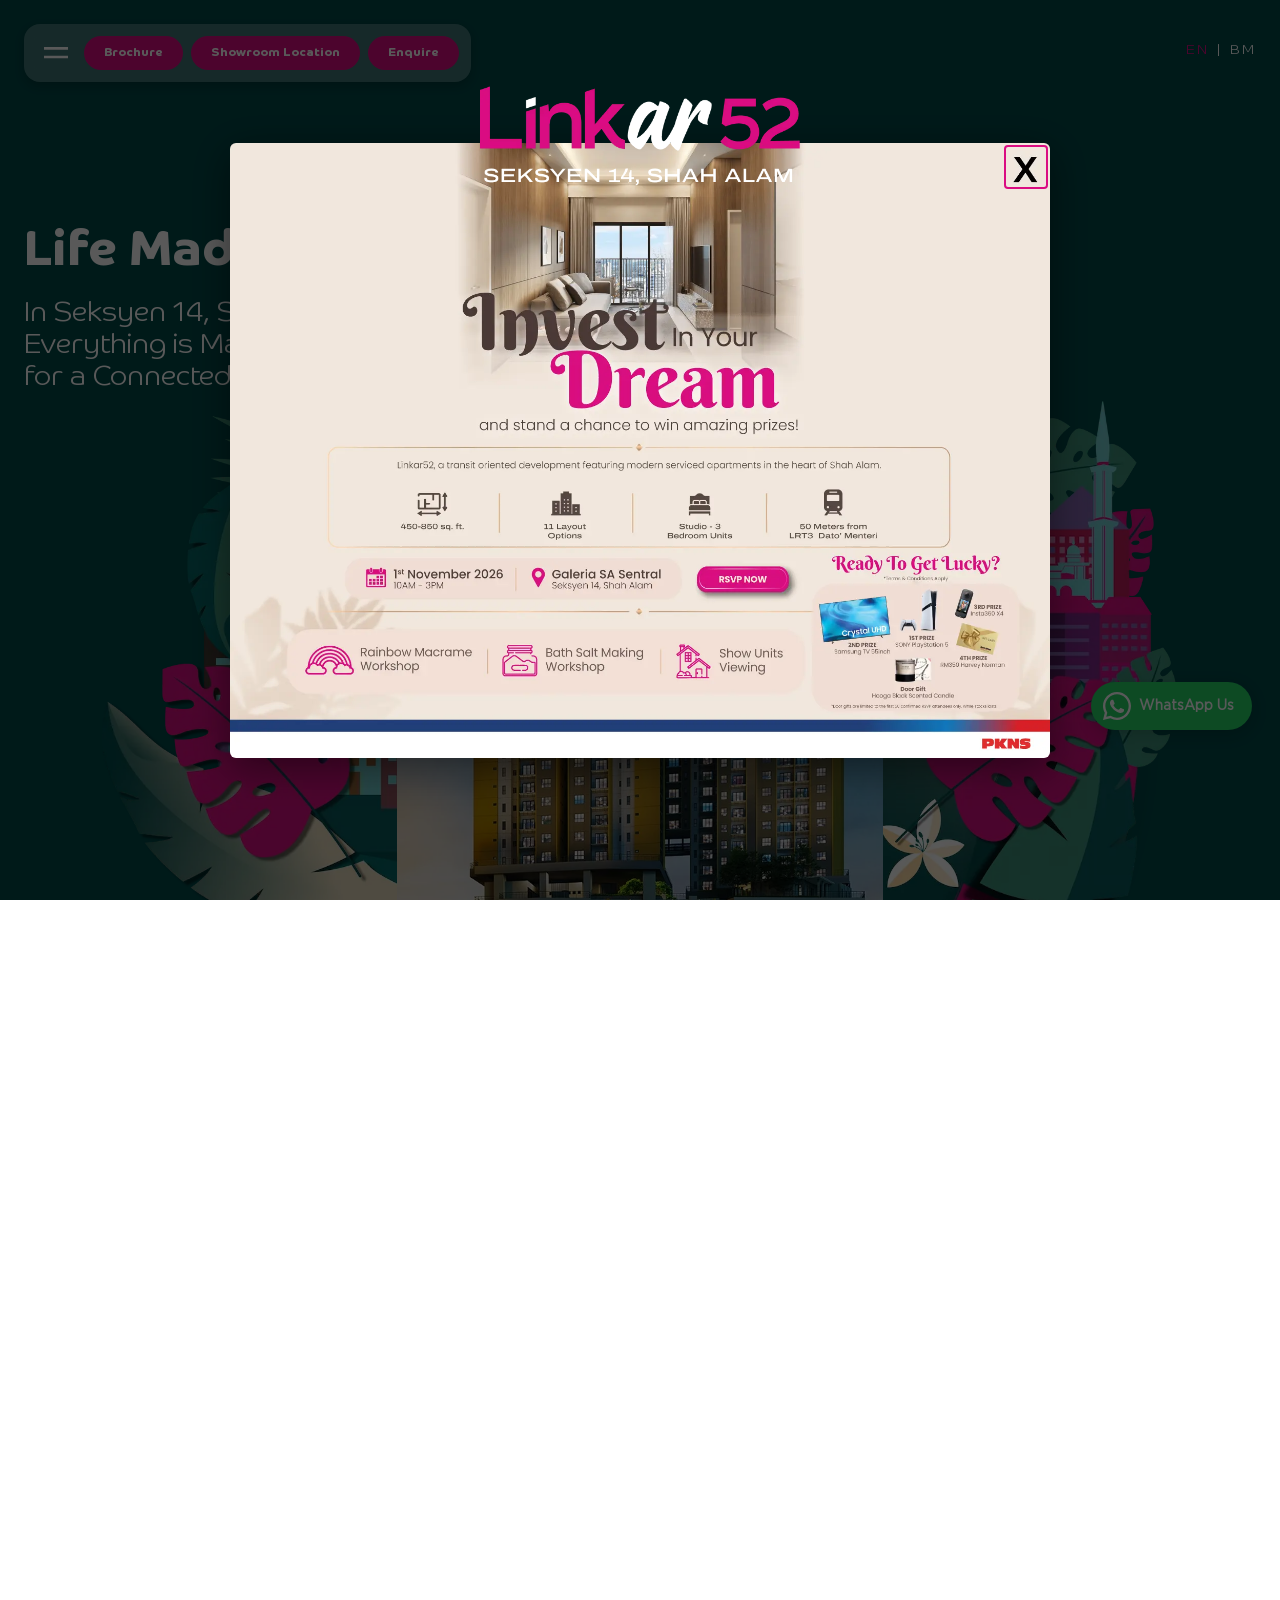
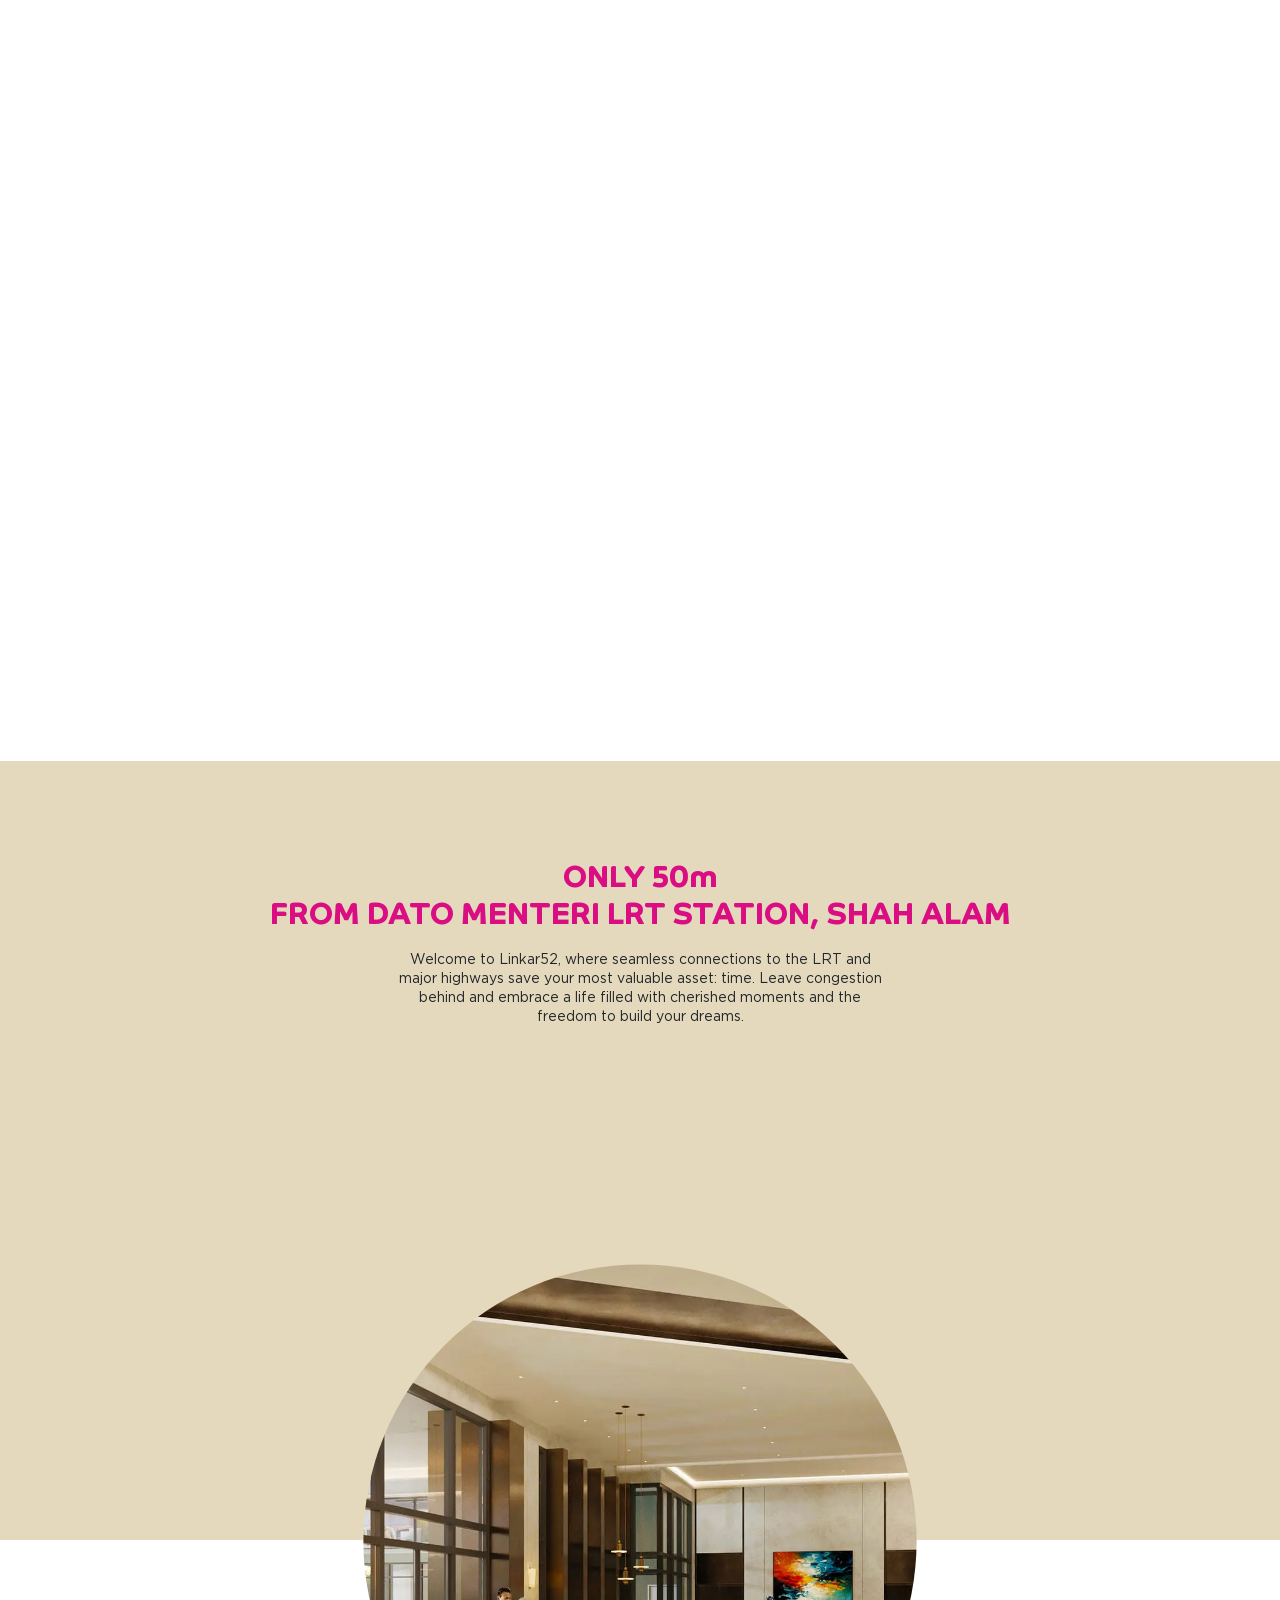
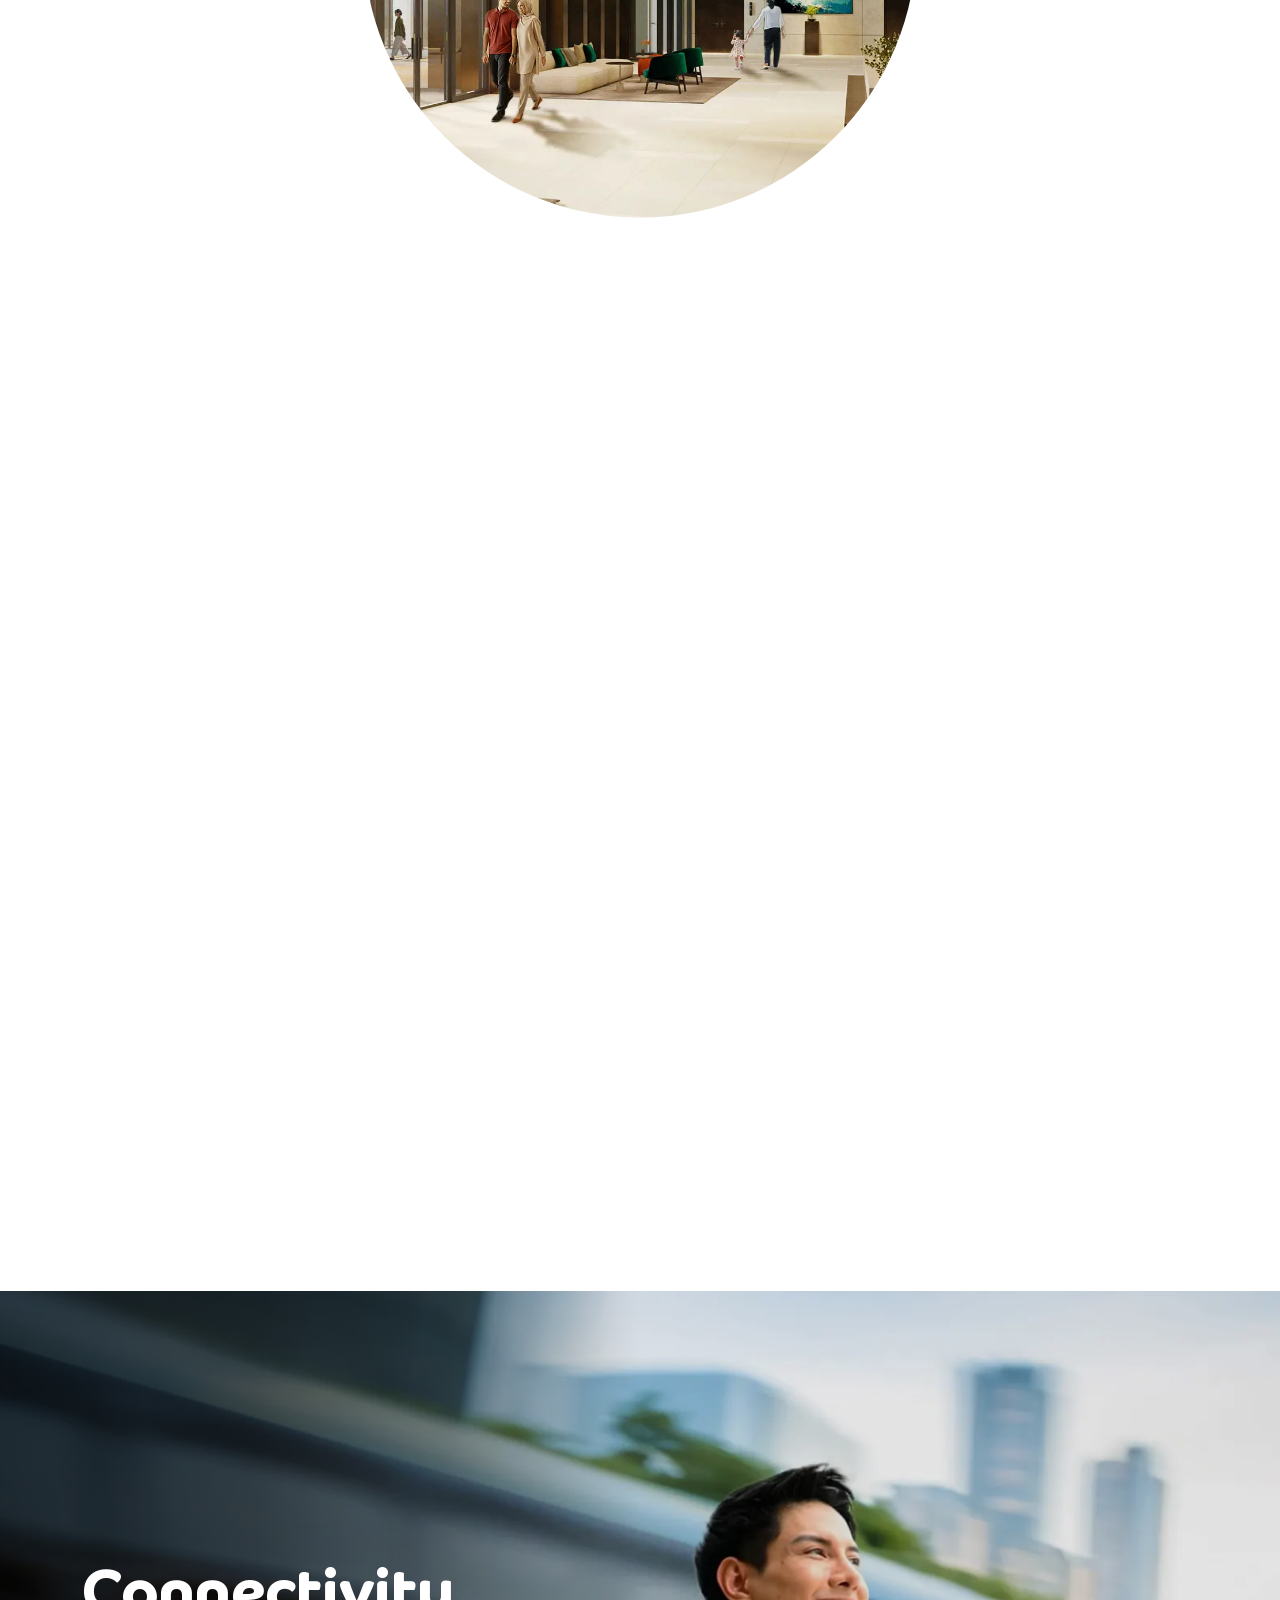
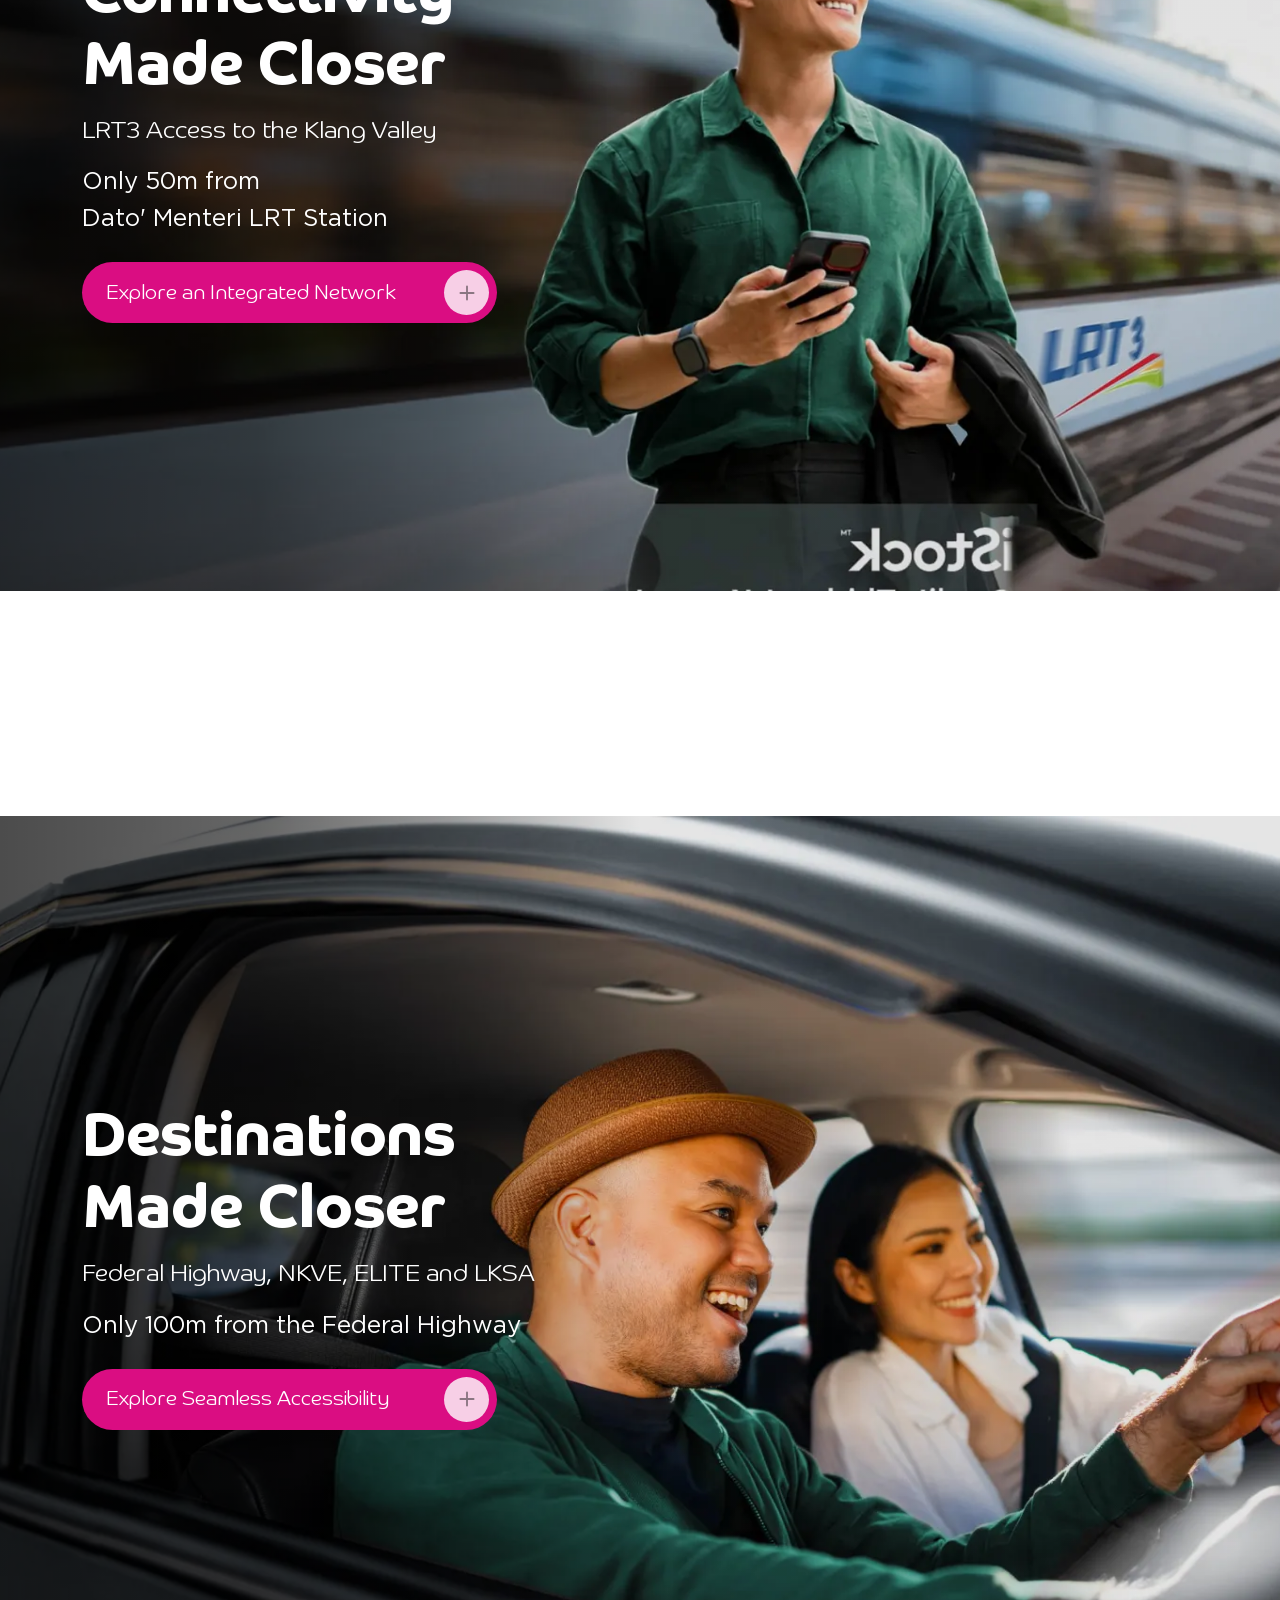
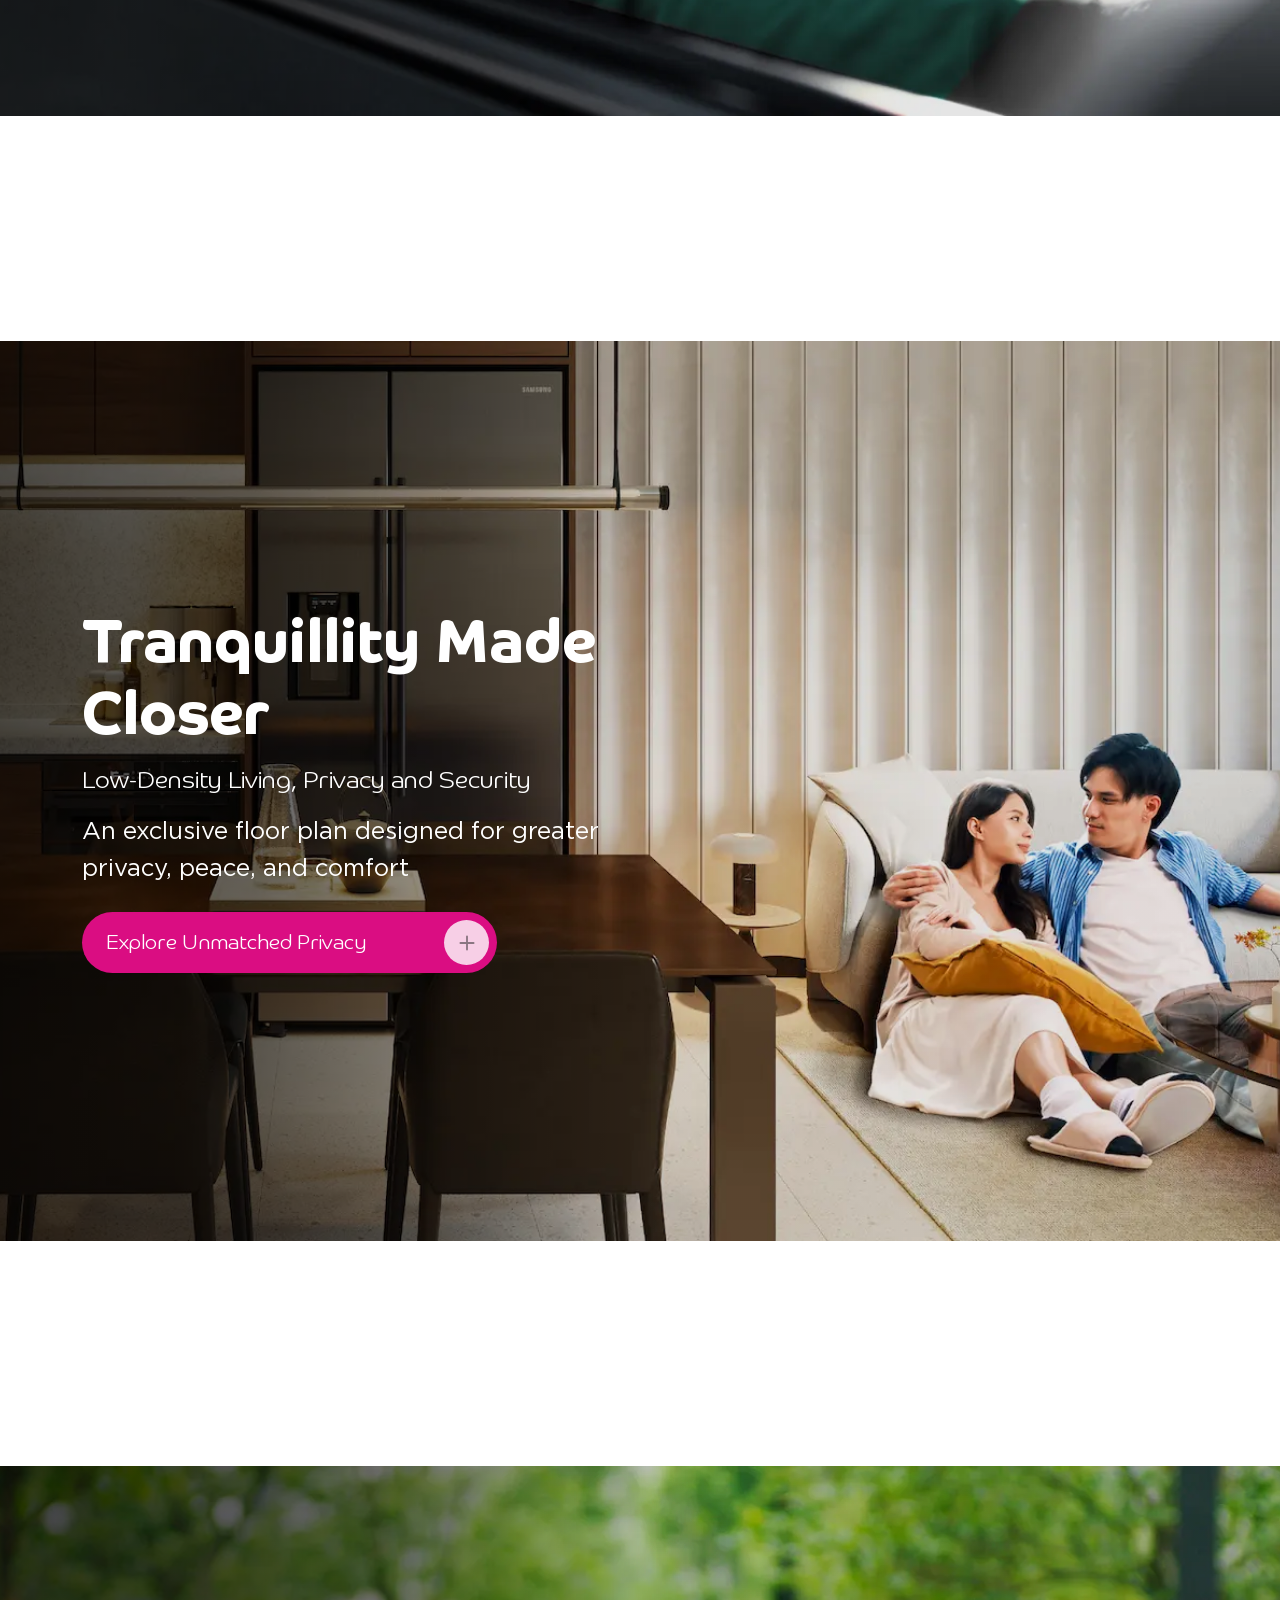
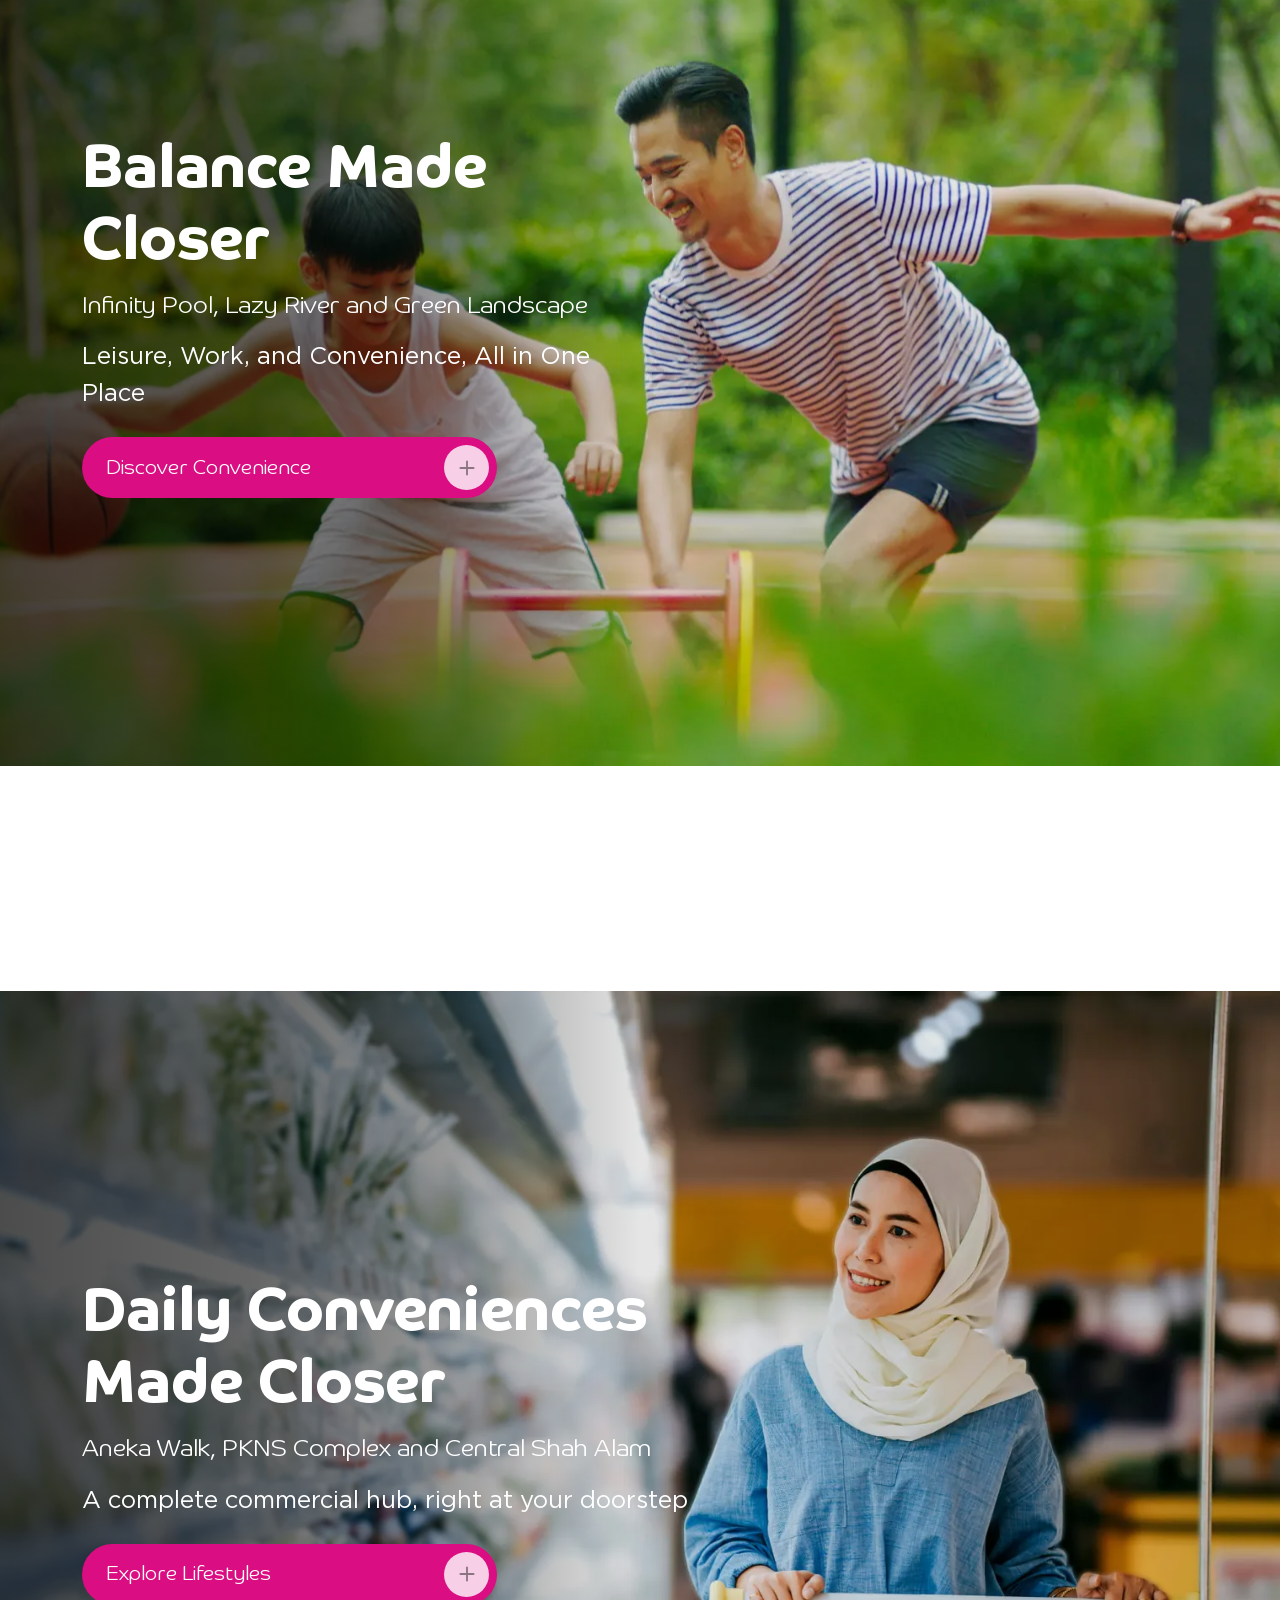
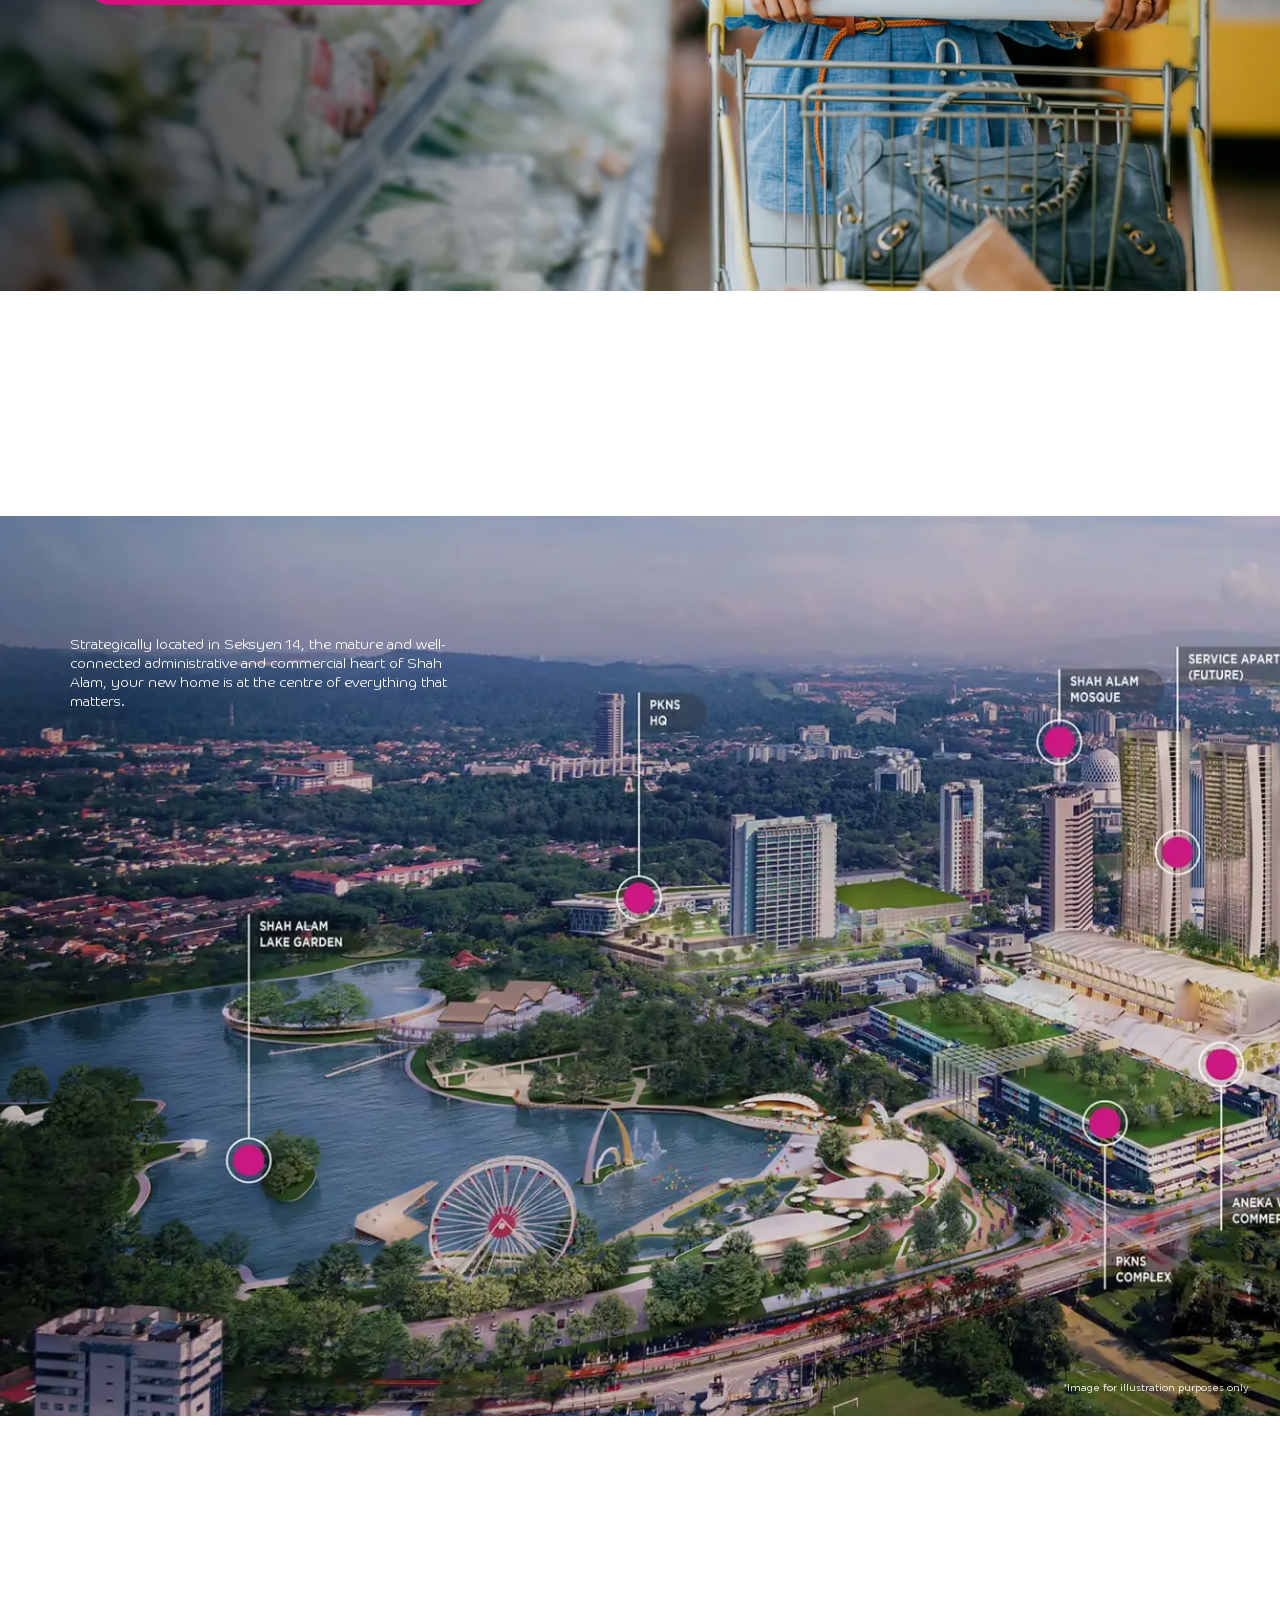
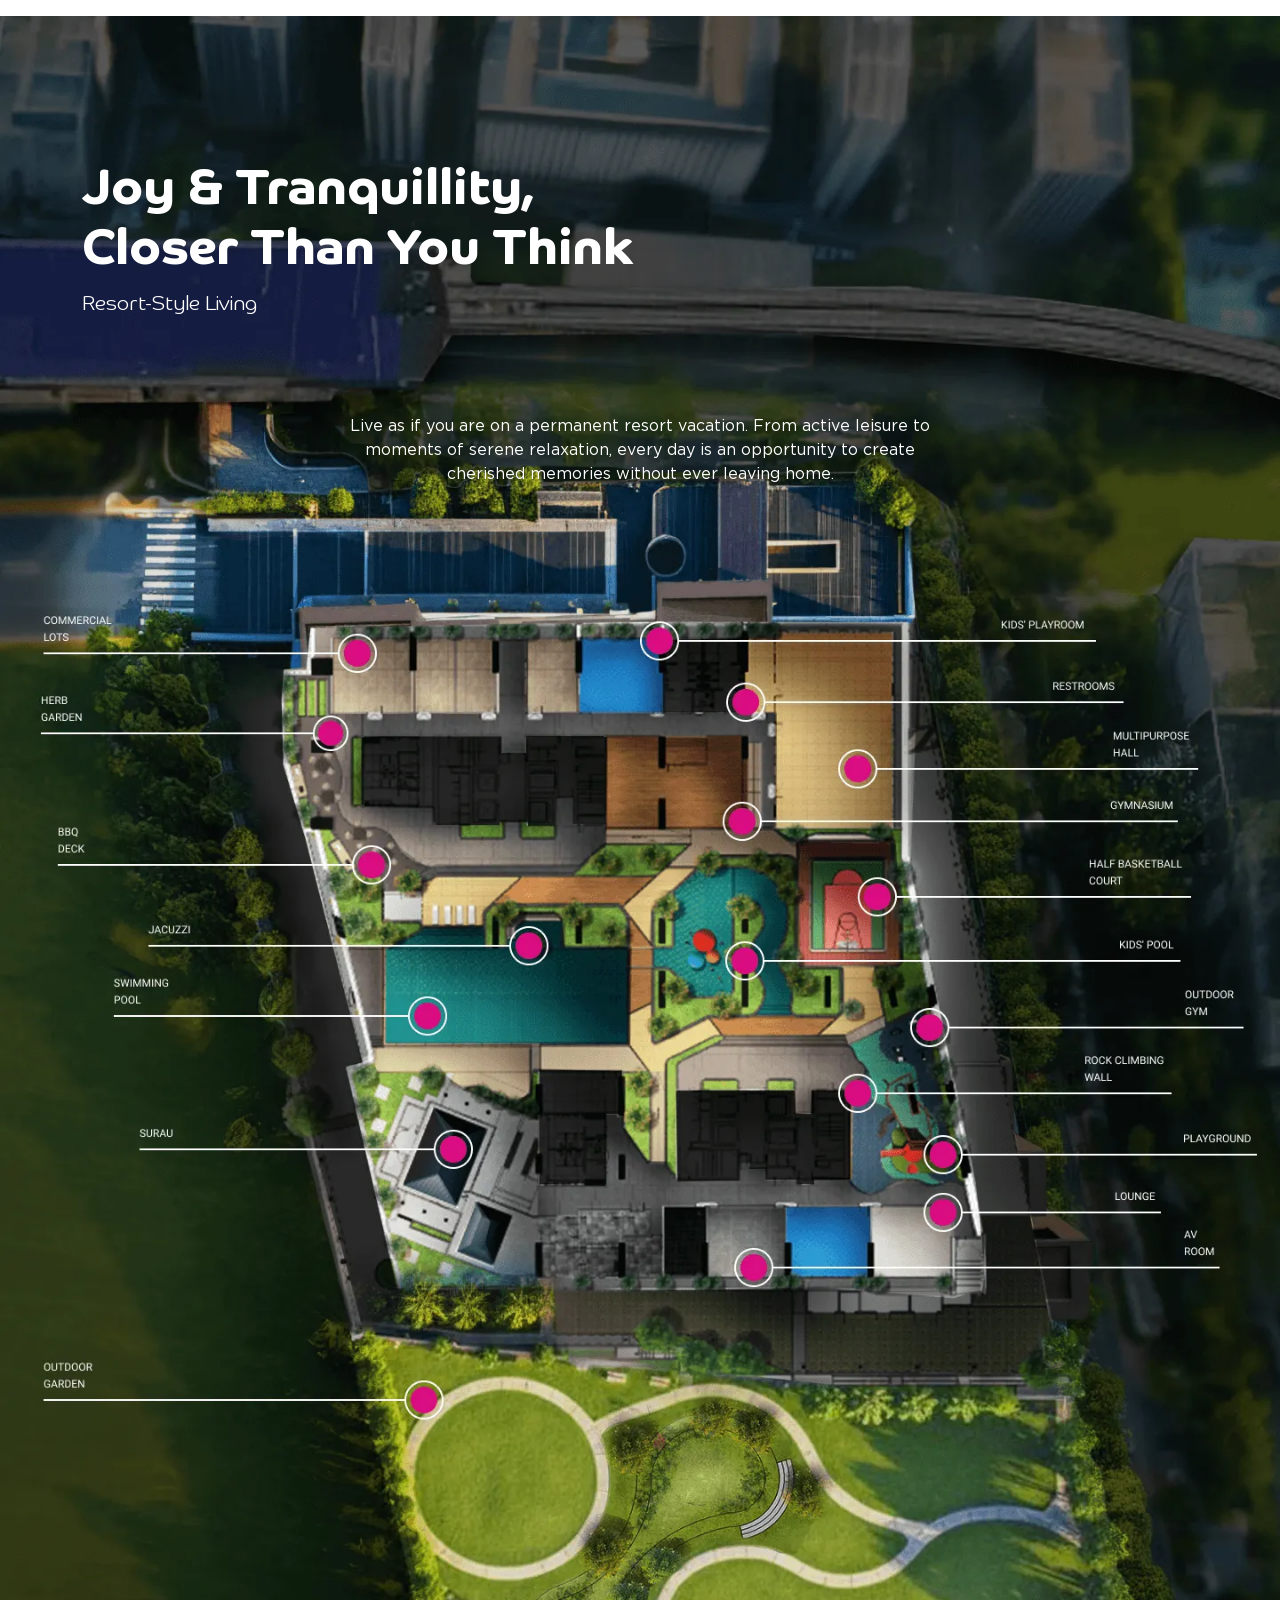
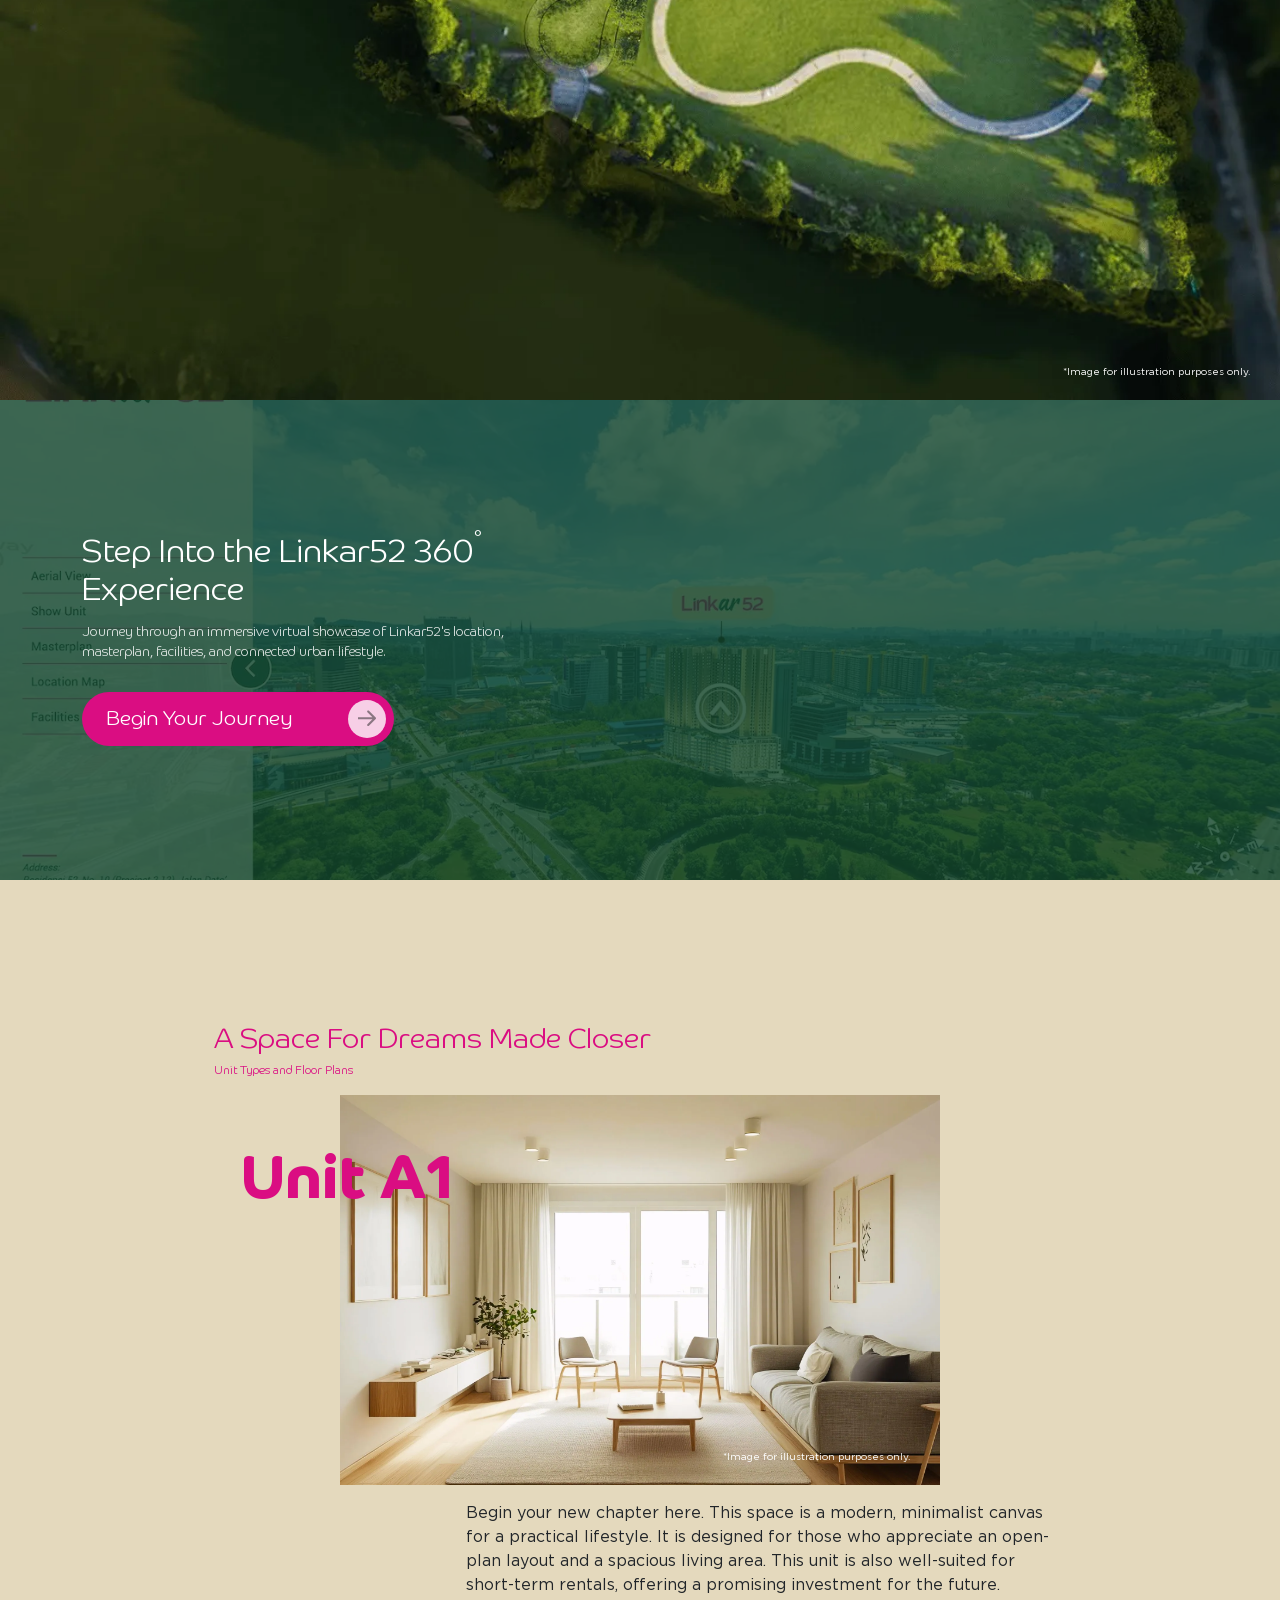
==== index-en.html @ 9bc50a0e "use compressed images, cache-bust updated assets" ====
<!DOCTYPE html>
<html lang="en">
  <head>
    <!-- Google Tag Manager -->
    <script>(function(w,d,s,l,i){w[l]=w[l]||[];w[l].push({'gtm.start':
    new Date().getTime(),event:'gtm.js'});var f=d.getElementsByTagName(s)[0],
    j=d.createElement(s),dl=l!='dataLayer'?'&l='+l:'';j.async=true;j.src=
    'https://www.googletagmanager.com/gtm.js?id='+i+dl;f.parentNode.insertBefore(j,f);
    })(window,document,'script','dataLayer','GTM-W4SFCKLC');</script>
    <!-- End Google Tag Manager -->
    <meta charset="UTF-8" />
    <meta name="viewport" content="width=device-width, initial-scale=1.0" />

    <!-- ===== SEO ===== -->
    <title>Linkar52 Shah Alam | Transit-Oriented Living in Seksyen 14 by PKNS</title>
    <meta name="description" content="Linkar52 — a transit-oriented development (TOD) in Seksyen 14, Shah Alam. Just 50m from Dato' Menteri LRT Station and 100m from Federal Highway. A PKNS project." />
    <link rel="canonical" href="https://pknslinkar52.com.my/en/" />

    <!-- Open Graph -->
    <meta property="og:type" content="website" />
    <meta property="og:locale" content="en_MY" />
    <meta property="og:site_name" content="Linkar52" />
    <meta property="og:title" content="Linkar52 Shah Alam | Transit-Oriented Living in Seksyen 14 by PKNS" />
    <meta property="og:description" content="A transit-oriented development in Seksyen 14, Shah Alam. 50m from Dato' Menteri LRT Station. A PKNS project." />
    <meta property="og:url" content="https://pknslinkar52.com.my/en/" />
    <meta property="og:image" content="https://pknslinkar52.com.my/assets/images/fb-share.jpg" />

    <!-- Twitter -->
    <meta name="twitter:card" content="summary_large_image" />
    <meta name="twitter:title" content="Linkar52 Shah Alam | Transit-Oriented Living in Seksyen 14 by PKNS" />
    <meta name="twitter:description" content="A transit-oriented development in Seksyen 14, Shah Alam. 50m from Dato' Menteri LRT Station." />
    <meta name="twitter:image" content="https://pknslinkar52.com.my/assets/images/fb-share.jpg" />


    <!-- Preload event popup image (shown immediately on load) -->
    <link rel="preload" as="image" href="/assets/m_images/l52-signing-mobile.webp?v=2"
          media="(max-width: 767px)" fetchpriority="high" />
    <link rel="preload" as="image" href="/assets/images/l52-signing-desktop.webp"
          media="(min-width: 768px)" fetchpriority="high" />
    <!-- Preload LCP images (desktop + mobile) -->
    <link rel="preload" as="image" href="/assets/images/linkar-graphic-2.webp"
          fetchpriority="high" />
    <link rel="preload" as="image" href="/assets/images/home-main-banner.webp"
          media="(min-width: 768px)" fetchpriority="high" />
    <link rel="preload" as="image" href="/assets/m_images/home.webp"
          media="(max-width: 767px)" fetchpriority="high" />
    <link rel="preload" as="image" href="/assets/images/homebanner.webp"
          media="(min-width: 768px)" fetchpriority="high" />
    <link rel="preload" as="image" href="/assets/m_images/home-en.webp"
          media="(max-width: 767px)" fetchpriority="high" />

    <!-- Preconnect: warm TCP/TLS to external origins before their requests fire -->
    <link rel="preconnect" href="https://www.googletagmanager.com" />
    <link rel="preconnect" href="https://www.google-analytics.com" />
    <link rel="dns-prefetch" href="https://www.clarity.ms" />

    <!-- Bootstrap (synchronous — hero depends on it) -->
    <link rel="stylesheet" href="/assets/vendor/css/bootstrap.min.css" />
    <!-- Bootstrap JS moved to bottom -->

    <!-- Vendor CSS — synchronous (async loading confirmed to regress LCP to 36s+, do not change) -->
    <link rel="stylesheet" href="/assets/vendor/css/splide.min.css" />
    <link rel="stylesheet" href="/assets/vendor/css/sweetalert2.min.css" media="print" onload="this.media='all'" />
    <noscript><link rel="stylesheet" href="/assets/vendor/css/sweetalert2.min.css" /></noscript>
    <link rel="stylesheet" href="/assets/vendor/css/aos.css" />

    <!-- Fonts loaded directly to avoid @import chain delay -->
    <link rel="stylesheet" href="/assets/css/fonts/fonts.css" />
    <link rel="stylesheet" href="/assets/css/style.css?v=20261103" />

    <!-- Glide CSS synchronous (hero-area, keep blocking to protect LCP); JS sync in head -->
    <link rel="stylesheet" href="/assets/vendor/css/glide.core.min.css" />

    <link rel="icon" type="image/png" href="/favicon.png">
	<link rel="shortcut icon" type="image/png" href="/favicon.png">
	<link rel="alternate" hreflang="en" href="https://pknslinkar52.com.my/en/" />
<link rel="alternate" hreflang="ms" href="https://pknslinkar52.com.my/" />
<link rel="alternate" hreflang="x-default" href="https://pknslinkar52.com.my/" />
<meta name="google-site-verification" content="wj51C8PT_vB-ejEHZEZBhdDggWN7fkWRL5IF9rrNE"/>


    <style>
      .spinner {
        height: 30px;
        width: 30px;
        border: 4px solid #fff;
        border-top: 4px solid transparent;
        border-radius: 50%;
        display: inline-block;
        animation: spin 0.8s linear infinite;
      }

      @keyframes spin {
        to { transform: rotate(360deg); }
      }

      #submitBtn:hover .spinner {
        border: 4px solid black;
        border-top: 4px solid transparent;
      }

      #submitBtn:disabled {
        opacity: 0.7;
        cursor: not-allowed;
      }

      /* ── + icon spin on hover ── */
      .terokai-link-icon .bi-plus {
        transition: transform 0.35s ease;
        display: block;
      }
      a:hover .terokai-link-icon .bi-plus,
      button:hover .terokai-link-icon .bi-plus {
        transform: rotate(90deg);
      }

      /* ── Virtual Tour button ── */
      .Virtual_Tour_Link {
        background-color: #DA0D82 !important;
        color: #FFFFFF !important;
        border-radius: 32px !important;
        width: auto;
        min-width: 280px;
        max-width: 360px;
        font-weight: 300;
        font-size: 20px;
        text-decoration: none;
        display: inline-flex !important;
        justify-content: space-between !important;
        align-items: center;
        height: unset;
        transition-duration: 400ms;
      }
      .Virtual_Tour_Link:hover {
        background-color: #FFFFFF !important;
        color: #1E1E1E !important;
      }
      .Virtual_Tour_Link .terokai-link-icon {
        height: 38px;
        width: 38px;
        padding: 10px;
      }
      .Virtual_Tour_Link:hover .terokai-link-icon {
        background-color: #DA0D82;
        color: #FFFFFF;
      }
      /* ── Submit button swipe shimmer ── */
      #submitBtn {
        position: relative;
        overflow: hidden;
      }
      #submitBtn::after {
        content: '';
        position: absolute;
        top: 0;
        left: -100%;
        width: 60%;
        height: 100%;
        background: linear-gradient(
          120deg,
          transparent 0%,
          rgba(255,255,255,0.25) 50%,
          transparent 100%
        );
        transition: left 0.5s ease;
        pointer-events: none;
      }
      #submitBtn:hover::after {
        left: 150%;
      }
    </style>

    <!-- ===== Structured data (JSON-LD) ===== -->
    <script type="application/ld+json">
    {
      "@context": "https://schema.org",
      "@type": "ApartmentComplex",
      "name": "Linkar52",
      "alternateName": "Linkar52 Shah Alam",
      "description": "A transit-oriented development (TOD) in Seksyen 14, Shah Alam, just 50m from Dato' Menteri LRT Station and 100m from the Federal Highway. A PKNS project.",
      "url": "https://pknslinkar52.com.my/en/",
      "image": "https://pknslinkar52.com.my/assets/images/homebanner.webp",
      "numberOfAccommodationUnits": 615,
      "telephone": "+60109280187",
      "address": {
        "@type": "PostalAddress",
        "streetAddress": "Galeria SA Sentral, No. 1, Jalan Persidangan 14/2, Seksyen 14",
        "addressLocality": "Shah Alam",
        "addressRegion": "Selangor",
        "postalCode": "40000",
        "addressCountry": "MY"
      },
      "geo": {
        "@type": "GeoCoordinates",
        "latitude": 3.0736,
        "longitude": 101.5183
      },
      "additionalProperty": {
        "@type": "PropertyValue",
        "name": "Developer",
        "value": "Perbadanan Kemajuan Negeri Selangor (PKNS)"
      },
      "award": "Best Transit-Oriented Development (TOD), PropertyGuru Asia Awards Malaysia 2025",
      "amenityFeature": [
        { "@type": "LocationFeatureSpecification", "name": "LRT Station", "value": "50m to Dato' Menteri LRT Station" },
        { "@type": "LocationFeatureSpecification", "name": "Highway Access", "value": "100m to Federal Highway" },
        { "@type": "LocationFeatureSpecification", "name": "Swimming Pool", "value": true },
        { "@type": "LocationFeatureSpecification", "name": "Gymnasium", "value": true },
        { "@type": "LocationFeatureSpecification", "name": "Retail Shops", "value": true },
        { "@type": "LocationFeatureSpecification", "name": "Multipurpose Hall", "value": true }
      ],
      "containsPlace": {
        "@type": "Place",
        "name": "Galeria SA Sentral",
        "address": {
          "@type": "PostalAddress",
          "streetAddress": "No. 1, Jalan Persidangan 14/2, Seksyen 14",
          "addressLocality": "Shah Alam",
          "addressRegion": "Selangor",
          "postalCode": "40000",
          "addressCountry": "MY"
        }
      },
      "sameAs": [
        "https://www.facebook.com/sasentral.bypkns/",
        "https://www.instagram.com/sa.sentral/",
        "https://www.tiktok.com/@sa.sentral"
      ]
    }
    </script>

    <!-- WebSite + WebPage schema for sitelinks and section anchors -->
    <script type="application/ld+json">
    [
      {
        "@context": "https://schema.org",
        "@type": "WebSite",
        "name": "Linkar52",
        "url": "https://pknslinkar52.com.my/",
        "inLanguage": "en-MY",
        "publisher": {
          "@type": "Organization",
          "name": "Perbadanan Kemajuan Negeri Selangor (PKNS)",
          "url": "https://www.pkns.gov.my/"
        }
      },
      {
        "@context": "https://schema.org",
        "@type": "WebPage",
        "name": "Linkar52 Shah Alam | Transit-Oriented Living in Seksyen 14 by PKNS",
        "url": "https://pknslinkar52.com.my/en/",
        "description": "A transit-oriented development (TOD) in Seksyen 14, Shah Alam. Just 50m from Dato' Menteri LRT Station and 100m from Federal Highway.",
        "inLanguage": "en-MY",
        "hasPart": [
          {
            "@type": "WebPageElement",
            "name": "Location",
            "url": "https://pknslinkar52.com.my/en/#Lokasi"
          },
          {
            "@type": "WebPageElement",
            "name": "Masterplan",
            "url": "https://pknslinkar52.com.my/en/#pelan-induk"
          },
          {
            "@type": "WebPageElement",
            "name": "Unit Types",
            "url": "https://pknslinkar52.com.my/en/#jenis-unit"
          },
          {
            "@type": "WebPageElement",
            "name": "360° Virtual Tour",
            "url": "https://pknslinkar52.com.my/en/#lawatan-maya"
          },
          {
            "@type": "WebPageElement",
            "name": "Register Interest",
            "url": "https://pknslinkar52.com.my/en/#daftar-form"
          }
        ]
      }
    ]
    </script>

    
    <!-- FAQ Schema — appears as expandable Q&A in Google search results -->

    <!-- BreadcrumbList Schema -->
    <script type="application/ld+json">
    {
      "@context": "https://schema.org",
      "@type": "BreadcrumbList",
      "itemListElement": [
        {
          "@type": "ListItem",
          "position": 1,
          "name": "PKNS",
          "item": "https://www.pkns.gov.my/"
        },
        {
          "@type": "ListItem",
          "position": 2,
          "name": "Linkar52 Shah Alam",
          "item": "https://pknslinkar52.com.my/en/"
        }
      ]
    }
    </script>

    <!-- Microsoft Clarity -->
    <script type="text/javascript">
    (function(c,l,a,r,i,t,y){
        c[a]=c[a]||function(){(c[a].q=c[a].q||[]).push(arguments)};
        t=l.createElement(r);t.async=1;t.src="https://www.clarity.ms/tag/"+i;
        y=l.getElementsByTagName(r)[0];y.parentNode.insertBefore(t,y);
    })(window, document, "clarity", "script", "wth2kq3z69");
    </script>
    <!-- End Microsoft Clarity -->
  </head>
  <body>
    <!-- Google Tag Manager (noscript) -->
    <noscript><iframe src="https://www.googletagmanager.com/ns.html?id=GTM-W4SFCKLC"
    height="0" width="0" style="display:none;visibility:hidden"></iframe></noscript>
    <!-- End Google Tag Manager (noscript) -->
    <!-- 1. FULL-SCREEN BLACK SPLASH OVERLAY -->
    <!-- splash-overlay removed: blocks LCP (20-29s penalty) -->



    <!-- 2. LOGO -->
    <div id="logo-animate" class="logo-container mt-3">
      <img width="560" height="173" src="/assets/images/logo.webp?v=2" alt="Linkar52" />
    </div>

    <!-- Header Start -->
    <header class="Header">
      <div class="Header_Wraper">
        <div class="Header_Left slide-down">
          <div class="d-flex align-items-center gap-md-2 gap-1">
            <button style="all: unset; cursor: pointer" id="Menu_Button" aria-label="Open Menu">
              <i class="icon mx-md-2 mx-1" data-name="menu"></i>
            </button>
            <a
              href="/assets/brochure/booklet.pdf"
              target="_blank"
              class="Btn Primary_Btn Close_Modal noshowmobile"
              ><span style="height: unset; display: flex; align-items: center"
                >Brochure</span
              ></a
            >
            <a
              href="#showroom-location"
              class="Btn Primary_Btn Close_Modal noshowmobile"
              style="height: unset"
              onclick="dataLayer.push({event: 'showroom_nav_click', nav_source: 'header_button'});"
              ><span style="height: unset; display: flex; align-items: center"
                >Showroom Location</span
              ></a
            >
            <a
              href="#daftar-form"
              class="Btn Primary_Btn Close_Modal noshowmobile"
              style="height: unset"
              ><span style="height: unset; display: flex; align-items: center"
                >Enquire</span
              ></a
            >
          </div>
          <div
            class="header-menu-container flex-column Primary_Font px-2 d-flex"
          >
            <a
              href="/assets/brochure/booklet.pdf"
              target="_blank"
              class="Btn Primary_Btn Close_Modal noshowdesktop mb-3"
              ><span style="height: unset; display: flex; align-items: center"
                >Brochure</span
              ></a
            >
            <a
              href="#daftar-form"
              class="Btn Primary_Btn Close_Modal noshowdesktop mb-3"
              style="height: unset"
              ><span style="height: unset; display: flex; align-items: center"
                >Enquire</span
              ></a
            >

            <a class="header-menu Close_Modal pt-2" href="#Lokasi">Features</a>
            <a class="header-menu Close_Modal" href="#Bandar">SA Sentral Township</a>
            <a class="header-menu Close_Modal" href="#Kemudahan">Facilities</a>
            <a class="header-menu Close_Modal" href="#Pelan_Lantai"
              >Floor Plan</a
            >
            <a class="header-menu Close_Modal" href="#Galeri">Gallery</a>
            <a
              class="header-menu Close_Modal"
              href="https://ehartanah.lphs.gov.my/projects/A3l3wxlM"
              target="_blank"
              >RSKU</a
            >
          </div>
        </div>
        <div class="Header_Right Primary_Font position-relative slide-down">
          <div
            class="d-flex justify-content-center align-items-center gap-1 gap-md-2"
          >
            <span><a style="color: #da0d82; text-decoration: none">EN</a></span>
            <span>|</span>
            <span
              ><a href="/" style="color: #fff; text-decoration: none"
                >BM</a
              ></span
            >
          </div>
          <button
            class="Btn Primary_Btn position-absolute Close_Btn fade-in"
            style="top: 50px; right: -5px; display: none"
          >
            Close &times;
          </button>
        </div>
      </div>
    </header>
    <!-- Header End -->

    <div class="d-block d-md-none" id="mbuttonregister">
      <div
        style="
          position: fixed;
          top: 50%;
          right: 0;
          display: flex;
          flex-direction: column;
          gap: 14px;
          z-index: 99999;
          transform: translateY(-50%);
          height: 294px;
          width: 40px;
        "
      >
        <a href="#daftar-form" class="stickybuttonregister" style="flex: 1;">Enquire</a>
        <a
          href="#showroom-location"
          class="stickybuttonregister"
          style="flex: 1;"
          onclick="dataLayer.push({event: 'showroom_nav_click', nav_source: 'fixed_tab'});"
          >Showroom</a
        >
      </div>
    </div>

    <!-- Main Section Start-->
    <!-- Section One Start -->
    <section class="Home_Section_One">
      <div class="initial_section">
        <div class="position-relative h-100 w-100">
          <img width="1800" height="1506"
            id="Linkar_Graphic_2"
            class="h-100 object-fit-contain w-100 start-0"
            src="/assets/images/linkar-graphic-2.webp"
            alt="Linkar52 city graphic illustration Shah Alam"
            style="animation-delay: unset"
            fetchpriority="high"
            loading="eager"
            decoding="sync"
          />
          </div>
      </div>
      <div class="content">
        <div class="content-wrapper slide-up">
          <h1>Linkar52 by PKNS — Transit-Oriented Development in Seksyen 14, Shah Alam</h1>
          <p>In Seksyen 14, Shah Alam, Everything Connected for a Modern Lifestyle</p>
        </div>
      </div>
      <div class="expand-section">
        <div class="main_image">
          <img width="1440" height="1137"
            src="/assets/images/home-main-banner.webp"
            alt="Linkar52 — transit-oriented development in Seksyen 14, Shah Alam"
            class="d_img h-100 object-fit-cover d-none d-md-block" loading="lazy" decoding="sync" />
          <img width="1080" height="2270"
            src="/assets/m_images/home.webp"
            alt="Linkar52 — transit-oriented development in Seksyen 14, Shah Alam (mobile)"
            class="m_img h-100 object-fit-cover d-block d-md-none"
            style="will-change: transform, top;" loading="eager" fetchpriority="high" decoding="sync" />
        </div>
        <div class="home-overlay-image">
          <img width="1440" height="1137"
            src="/assets/images/homebanner.webp"
            alt="Linkar52 Shah Alam — Transit-Oriented Living"
            class="w-100 d-none d-md-block" loading="lazy" decoding="sync" />
          <img width="1080" height="2270"
            src="/assets/m_images/home-en.webp"
            alt="Linkar52 Shah Alam — Transit-Oriented Living (mobile)"
            class="w-100 d-block d-md-none" loading="eager" fetchpriority="high" decoding="sync" />
        </div>
      </div>
    </section>
    <div class="imgremark white" id="Home_Img_Desc" style="height: fit-content">
      *Image for illustration purposes only.
    </div>

    <div class="w-100 Section_One_Extra_Scroll" style="height: 250vh"></div>
    <!-- Section One End -->

    <!-- Section Two Start -->
    <div class="Home_Section_Two content" id="Lokasi">
      <h2>ONLY 50m<br />FROM DATO MENTERI LRT STATION, SHAH ALAM</h2>
      <p>
        Welcome to Linkar52, where seamless connections to the LRT and major
        highways save your most valuable asset: time. Leave congestion behind
        and embrace a life filled with cherished moments and the freedom to
        build your dreams.
      </p>
    </div>
    <div id="Sec_Two_Position_Start"></div>
    <div class="Home_Section_Two Bg_50 z-n1"></div>
    <div
      id="Sticky_Image"
      class="z-n1"
      style="clip-path: circle(25% at 50% 50%)"
    >
      <img width="2500" height="1563" src="/assets/images/galeri-linkar.webp" alt="Linkar52 — development overview" loading="lazy" decoding="async" />
      <div class="imgremark">*Image for illustration purposes only.</div>
    </div>
    <div class="Section_Two_Extra_Scroll"></div>
    <div id="Sec_Two_Position_End"></div>


    <!-- usp-lrt-start -->
    <!-- Main Section Start-->
    <div
      class="Home_Section_Two_Part_Two position-sticky top-0 start-0 w-100 USP_Main vh-100"
      style="z-index: 1"
    >
      <section class="hero-section">
        <div class="bg-image-usp-lrt vh-100">
          <div class="container h-100">
            <div class="row h-100">
              <div class="col-md-6 col-12">
                <div
                  class="d-flex flex-column vh-100 justify-content-md-center pt-5 pt-md-0"
                >
                  <div data-aos="fade-up">
                    <h2 class="pt-4 pt-md-0 heading-1 Primary_Font">Connectivity Made Closer<span class="h2-sub">LRT3 Access to the Klang Valley</span></h2>
                    <p class="paragraph-1 Secondary_Font py-4 pt-2 mb-0 mt-0">
                      Only 50m from<br />Dato' Menteri LRT Station
                    </p>
                  </div>
                  <div>
                    <a
                      href="#"
                      class="Terokai_Rangkaian_Link d-inline-block Primary_Font p-2 ps-4 ps-3"
                    >
                      <span class="terokai-link-text">Explore an Integrated Network</span>						
                      <span class="terokai-link-icon text-decoration-none">
                        <svg
                          xmlns="http://www.w3.org/2000/svg"
                          width="30"
                          height="30"
                          fill="currentColor"
                          class="bi bi-plus"
                          viewBox="0 0 16 16"
                        >
                          <path
                            d="M8 4a.5.5 0 0 1 .5.5v3h3a.5.5 0 0 1 0 1h-3v3a.5.5 0 0 1-1 0v-3h-3a.5.5 0 0 1 0-1h3v-3A.5.5 0 0 1 8 4"
                          />
                        </svg>
                      </span>
                    </a>
                  </div>
                </div>
              </div>
            </div>
          </div>
        </div>
      </section>
    </div>
    <!-- Delay -->
    <div style="height: 25vh"></div>
    <!-- Main Section End-->

    <!-- scroll-section -->
    <div class="Usp_Lrt_Scroll_Modal">
      <section class="scroll-section">
        <div class="bg-image-usp-lrt-expand position-relative">
          <img width="1920" height="1797"
            class="d-none d-md-block"
            src="/assets/images/USP-LRT.jpg"
            alt="Linkar52 — 50m from Dato Menteri LRT Station, Shah Alam" loading="lazy" decoding="async" />
          <img width="1080" height="1700"
            class="d-block d-md-none"
            src="/assets/m_images/lrt.jpg"
            alt="Linkar52 — 50m from Dato Menteri LRT Station, Shah Alam" loading="lazy" decoding="async" />
          <div
            class="container h-100 position-absolute top-0 start-0 end-0 content"
          >
            <div class="row">
              <div class="col-12 d-flex justify-content-center">
                <p class="paragraph-usp-lrt-scroll Secondary_Font text-center">
                  As a transit-oriented development (TOD), your home at Linkar52
                  is a mere 50-metre stroll from the Dato' Menteri LRT
                  station.<br /><br />
                  Imagine the freedom of effortlessly travelling throughout the
                  Klang Valley without ever needing to drive.<br /><br />
                  Saving you precious time and energy every day.<br /><br />
                  Experience urban mobility with the now-operational Light Rail
                  Transit 3 (LRT3) line right only at Linkar52, Seksyen 14, Shah Alam.
                </p>
              </div>
            </div>
          </div>
          <div
            class="imgremark white py-3"
            style="padding-right: 20px; text-align: right"
          >
            *Image for illustration purposes only.
          </div>
        </div>

        <div class="expand-footer-bg-color">
          <div class="container">
            <div class="row">
              <div class="col-12">
                <div class="mb-lg-5 mb-4 pb-3 pt-5">
                  <img src="/assets/images/lrt-line.png" width="100%" alt="LRT Line 3 route map connecting Linkar52 to Klang Valley" loading="lazy" decoding="async" />
                </div>
                <div class="d-flex justify-content-center">
                  <div
                    class="d-flex justify-content-center Scroll_Section_Footer"
                  >
                    <div
                      style="color: #ffffff; font-size: 30px; line-height: 1.2; font-weight: 500"
                      class="Primary_Font py-2 mb-0"
                    >
                      Scroll
                    </div>
                  </div>
                </div>
              </div>
            </div>
          </div>
        </div>
      </section>
      <div style="height: 100vh"></div>
    </div>
    <!-- usp-lrt-end -->

    <!-- usp-highway-start -->
    <div
      class="Home_Section_Two_Part_Two vh-100 position-sticky top-0 start-0 w-100 USP_Main"
      style="z-index: 2"
    >
      <section class="hero-section">
        <div class="bg-image-usp-highway vh-100">
          <div class="container h-100">
            <div class="row h-100">
              <div class="col-md-6 col-12">
                <div
                  class="d-flex flex-column vh-100 justify-content-md-center pt-5 pt-md-0"
                >
                  <div data-aos="fade-up">
                    <h2 class="pt-4 pt-md-0 heading-1 Primary_Font">Destinations Made Closer<span class="h2-sub">Federal Highway, NKVE, ELITE and LKSA</span></h2>
                    <p class="paragraph-1 Secondary_Font py-4 pt-2 mb-0 mt-0">
                      Only 100m from the Federal Highway
                    </p>
                  </div>
                  <div>
                    <a
                      href="#"
                      class="Terokai-Laluan-Link d-inline-block Primary_Font p-2 ps-4 ps-3"
                    >
                      <span class="terokai-link-text">Explore Seamless Accessibility</span>					
                      <span class="terokai-link-icon text-decoration-none">
                        <svg
                          xmlns="http://www.w3.org/2000/svg"
                          width="30"
                          height="30"
                          fill="currentColor"
                          class="bi bi-plus"
                          viewBox="0 0 16 16"
                        >
                          <path
                            d="M8 4a.5.5 0 0 1 .5.5v3h3a.5.5 0 0 1 0 1h-3v3a.5.5 0 0 1-1 0v-3h-3a.5.5 0 0 1 0-1h3v-3A.5.5 0 0 1 8 4"
                          />
                        </svg>
                      </span>
                    </a>
                  </div>
                </div>
              </div>
            </div>
          </div>
        </div>
      </section>
    </div>
    <!-- Delay -->
    <div style="height: 25vh"></div>
    <!-- Main Section End-->

    <!-- scroll-section -->
    <div class="Usp-HighwayScroll_Modal">
      <section class="scroll-section">
        <div class="main_img position-relative">
          <img width="2400" height="1213"
            class="d-none d-md-block"
            src="/assets/images/Location_LRT.webp?v6"
            alt="Linkar52 — 100m from Federal Highway with NKVE, ELITE and LKSA access" loading="lazy" decoding="async" />
          <img width="1080" height="1000"
            class="d-block d-md-none"
            src="/assets/m_images/usp-highway.jpg?v5"
            alt="Linkar52 — 100m from Federal Highway with NKVE, ELITE and LKSA access" loading="lazy" decoding="async" />
          <div class="imgremark white" style="bottom: 30px">
            *Image for illustration purposes only.
          </div>
        </div>
        <div class="container">
          <div class="content-box" style="margin-top: -50px; max-width: 650px">
            <p
              class="bg-blur-2 p-sm-5 p-4"
              style="
                font-family: 'Gotham Book';
                font-size: 20px;
                line-height: 1.5;
                color: #ffffff;
              "
            >
              Your daily commute becomes smoother and faster with direct access
              to the Federal Highway, located just 100 metres from your
              residence. Key destinations are brought closer together through an
              integrated network of major highways, including the NKVE, ELITE,
              and LKSA, making every journey easier.
            </p>
          </div>
        </div>
        <div class="expand-footer-bg-color">
          <div class="container">
            <div class="row">
              <div class="col-lg-4 col-12 pe-lg-0 z-1">
                <div
                  class="d-flex flex-column justify-content-center h-100 mt-lg-0 mt-3"
                >
                  <div class="row">
                    <div class="col-md-12 col-6 px-1">
                      <div class="d-flex align-items-center mb-md-4 mb-2">
                        <div
                          class="bg-footer-menu d-flex align-items-center info-btn"
                        >
                          <div class="ms-3">
                            <p
                              class="mb-1 Primary_Font distance"
                              style="
                                font-size: 30px;
                                font-weight: 300;
                                font-size: 30px;
                                color: #ffffff;
                              "
                            >
                              100 m
                            </p>
                            <p class="mb-0 text-white desc">
                              to the Federal Highway
                            </p>
                          </div>
                        </div>
                      </div>
                    </div>
                    <div class="col-md-12 col-6 px-1">
                      <div class="d-flex align-items-center mb-md-4 mb-2">
                        <div
                          class="bg-footer-menu d-flex align-items-center info-btn"
                        >
                          <div class="ms-3">
                            <p
                              class="mb-1 Primary_Font"
                              style="
                                font-size: 30px;
                                font-weight: 300;
                                font-size: 30px;
                                color: #ffffff;
                              "
                            >
                              9 km
                            </p>
                            <p
                              style="
                                font-family: 'Gotham Book';
                                font-size: 12px;
                                font-weight: 100;
                              "
                              class="mb-0 text-white"
                            >
                              to NKVE
                            </p>
                          </div>
                        </div>
                      </div>
                    </div>
                    <div class="col-md-12 col-6 px-1">
                      <div class="d-flex align-items-center mb-md-4 mb-2">
                        <div
                          class="bg-footer-menu d-flex align-items-center info-btn"
                        >
                          <div class="ms-3">
                            <p
                              class="mb-1 Primary_Font"
                              style="
                                font-size: 30px;
                                font-weight: 300;
                                font-size: 30px;
                                color: #ffffff;
                              "
                            >
                              6.8 km
                            </p>
                            <p
                              style="
                                font-family: 'Gotham Book';
                                font-size: 12px;
                                font-weight: 100;
                              "
                              class="mb-0 text-white"
                            >
                              to ELITE
                            </p>
                          </div>
                        </div>
                      </div>
                    </div>
                    <div class="col-md-12 col-6 px-1">
                      <div class="d-flex align-items-center mb-md-4 mb-2">
                        <div
                          class="bg-footer-menu d-flex align-items-center info-btn"
                        >
                          <div class="ms-3">
                            <p
                              class="mb-1 Primary_Font"
                              style="
                                font-size: 30px;
                                font-weight: 300;
                                font-size: 30px;
                                color: #ffffff;
                              "
                            >
                              1.7 km
                            </p>
                            <p
                              style="
                                font-family: 'Gotham Book';
                                font-size: 12px;
                                font-weight: 100;
                              "
                              class="mb-0 text-white"
                            >
                              to LKSA
                            </p>
                          </div>
                        </div>
                      </div>
                    </div>
                  </div>
                </div>
              </div>
              <div class="col-lg-8 col-12 ps-lg-0">
                <div class="mb-lg-5 mb-4">
                  <img
                    src="/assets/images/map.png?v3"
                    style=""
                    width="100%"
                    height="100%"
                    alt="Linkar52 location map and highway connections" loading="lazy" decoding="async" />
                </div>
              </div>
              <div class="d-flex justify-content-center">
                <div
                  class="d-flex justify-content-center Scroll_Section_Footer"
                >
                  <div
                    style="color: #ffffff; font-size: 30px; line-height: 1.2; font-weight: 500"
                    class="Primary_Font py-2 mb-0"
                  >
                    Scroll
                  </div>
                </div>
              </div>
            </div>
          </div>
        </div>
      </section>
      <div style="height: 100vh"></div>
    </div>
    <!-- usp-highway-end -->

    <!-- usp-privacy-start -->
    <!-- Main Section Start-->
    <div
      class="Home_Section_Two_Part_Two vh-100 position-sticky top-0 start-0 w-100 USP_Main"
      style="z-index: 3"
    >
      <section class="hero-section">
        <div class="bg-image-usp-privacy vh-100">
          <div class="container h-100">
            <div class="row h-100">
              <div class="col-md-6 col-12">
                <div
                  class="d-flex flex-column vh-100 justify-content-md-center pt-5 pt-md-0"
                >
                  <div data-aos="fade-up">
                    <h2 class="pt-4 pt-md-0 heading-1 Primary_Font">Tranquillity Made Closer<span class="h2-sub">Low-Density Living, Privacy and Security</span></h2>
                    <p class="paragraph-1 Secondary_Font py-4 pt-2 mb-0 mt-0">
                      An exclusive floor plan designed for greater privacy,
                      peace, and comfort
                    </p>
                  </div>
                  <div>
                    <a
                      href="#"
                      class="Terokai_Privasi_Link d-inline-block Primary_Font p-2 ps-4 ps-3"
                    >
                      <span class="terokai-link-text">Explore Unmatched Privacy</span>
                      <span class="terokai-link-icon text-decoration-none">
                        <svg
                          xmlns="http://www.w3.org/2000/svg"
                          width="30"
                          height="30"
                          fill="currentColor"
                          class="bi bi-plus"
                          viewBox="0 0 16 16"
                        >
                          <path
                            d="M8 4a.5.5 0 0 1 .5.5v3h3a.5.5 0 0 1 0 1h-3v3a.5.5 0 0 1-1 0v-3h-3a.5.5 0 0 1 0-1h3v-3A.5.5 0 0 1 8 4"
                          />
                        </svg>
                      </span>
                    </a>
                  </div>
                </div>
              </div>
            </div>
          </div>
        </div>
      </section>
    </div>
    <!-- Delay -->
    <div style="height: 25vh"></div>
    <!-- Main Section End-->

    <!-- scroll-section -->
    <div class="Usp_Privacy_Scroll_Modal">
      <section
        class="scroll-section"
        style="background-color: #e4d9bd !important"
      >
        <div class="main_img position-relative">
          <img width="2048" height="1280"
            class="d-none d-md-block"
            src="/assets/images/linkar_52_type_d1.webp"
            alt="Linkar52 exclusive low-density design for privacy" loading="lazy" decoding="async" />
          <img width="1560" height="1804"
            class="d-block d-md-none"
            src="/assets/m_images/usp-privacy-main.webp"
            alt="Linkar52 exclusive low-density design for privacy" loading="lazy" decoding="async" />
        </div>
        <div class="container z-3 position-relative">
          <div
            class="content-box"
            style="margin-top: -50px; max-width: 650px; margin-left: auto"
          >
            <p
              class="bg-blur p-sm-5 p-4"
              style="
                font-family: 'Gotham Book';
                font-size: 20px;
                line-height: 1.5;
              "
            >
              Discover the Linkar52 difference, an exclusive, low-density
              sanctuary with only 615 units, crafted to elevate your sense of
              tranquillity. Our intelligent floor plan design ensures that no
              unit's main entrance faces a neighbour, creating a private haven
              with breathtaking, unobstructed views.
            </p>
          </div>
        </div>
        <div class="Grid" style="margin-top: -50px; margin-bottom: 150px">
          <div class="container px-0 px-md-3">
            <div class="position-relative px-md-3">
              <div class="position-relative Grid_Img_1" style="width: 60%">
                <img width="1000" height="667"
                  src="/assets/images/usp-privacy-expand-image-2.jpg"
                  alt="Linkar52 exclusive corridor design"
                  class="w-100" loading="lazy" decoding="async" />
                <div
                  class="position-absolute content"
                  style="top: 95%; max-width: 85%; left: -50px"
                >
                  <p
                    class="bg-blur p-sm-5 p-4 position-absolute-usp-highway-paragraph-change-style"
                    style="
                      font-family: 'Gotham Book';
                      font-size: 20px;
                      line-height: 1.5;
                    "
                  >
                    With only a handful of units per corridor and 24-hour
                    security, you will enjoy a more exclusive, secure, and
                    serene quality of life.
                  </p>
                </div>
              </div>
              <div class="position-relative d-flex justify-content-end z1">
                <img width="537" height="721"
                  src="/assets/images/usp-privacy-expand-image-3.webp"
                  alt="Linkar52 residential unit view"
                  style="width: 50%; margin-left: auto; margin-top: -32%"
                  class="Grid_Img_2" loading="lazy" decoding="async" />

                <div class="imgremark white" style="bottom: 70px; right: 70px">
                  *Image for illustration purposes only.
                </div>
              </div>

              <!-- <div class="position-absolute-usp-privacy-paragraph-1">
                      <p class=" bg-blur p-sm-5 p-4 position-absolute-usp-highway-paragraph-change-style"
                          style="font-family: 'Gotham Book'; font-size: 30px; line-height: 35px;color: #ffffff;">
                          Alami perbezaan di Linkar52, sebuah kediaman berkepadatan rendah dengan hanya 615 unit yang
                          mengutamakan ketenangan anda. Diperkukuhkan pula dengan rekaan lantai pintar di mana pintu masuk
                          setiap unit tidak menghadap jiran dan kediaman anda mempunyai pemandangan tanpa halangan.
                      </p>
                  </div> -->
            </div>
          </div>
        </div>
        <div
          class="Sec_3 w-100"
          style="
            background-image: url(/assets/images/usp-privacy-footer-image.webp);
            background-repeat: no-repeat;
            background-size: cover;
          "
        >
          <div class="container">
            <div class="row">
              <div class="col-12 px-0">
                <div
                  class="d-flex flex-column align-items-end position-relative px-2 px-md-0 w-100"
                >
                  <div class="imgremark white" style="margin-bottom: 30px">
                    *Image for illustration purposes only.
                  </div>
                  <div
                    class="d-flex flex-column gap-md-5 gap-3 pb-5 w-100"
                    style="margin-top: -100px; max-width: 500px"
                  >
                    <div
                      class="bg-blur d-flex justify-content-between align-items-center p-4 mb-2"
                      style="height: 240px"
                    >
                      <img width="199" height="144" src="/assets/images/usp-privacy.png?v2" alt="Linkar52 private entrance design illustration" loading="lazy" decoding="async" />
                      <div class="ps-3">
                        <h3
                          class="text-whitex"
                          style="
                            font-family: Gotham Book;
                            font-size: 24px;
                            line-height: 1.3;
                          "
                        >
                          Privacy Begins at Your Doorstep
                        </h3>
                        <p
                          class="text-whitex"
                          style="
                            font-family: Gotham Book;
                            font-size: 12px;
                            line-height: 1.3;
                          "
                        >
                          Enjoy greater peace of mind with a front door that
                          doesn't face your neighbour’s unit, keeping your
                          personal space protected.
                        </p>
                      </div>
                    </div>
                    <div
                      class="bg-blur d-flex justify-content-between align-items-center p-4 mb-2"
                      style="height: 237px"
                    >
                      <img
                        src="/assets/images/usp-privacy-footer-menu-image-2.webp"
                        width="197px"
                        height="95px"
                        alt="Semi-private corridor at Linkar52" loading="lazy" decoding="async" />
                      <div class="ps-3">
                        <h3
                          class="text-whitex"
                          style="
                            font-family: Gotham Book;
                            font-size: 24px;
                            line-height: 1.3;
                          "
                        >
                          Your Semi-Private Corridor
                        </h3>
                        <p
                          class="text-whitex"
                          style="
                            font-family: Gotham Book;
                            font-size: 12px;
                            line-height: 1.3;
                          "
                        >
                          Each floor is designed with short corridors shared by
                          just a few homes. This special layout creates an
                          exclusive, semi-private atmosphere.
                        </p>
                      </div>
                    </div>
                    <div
                      class="bg-blur d-flex justify-content-between align-items-center p-4 mb-2"
                      style="height: 237px"
                    >
                      <img
                        src="/assets/images/usp-privacy-footer-menu-image-3.webp"
                        width="200px"
                        height="100%"
                        alt="360-degree views from Linkar52 units" loading="lazy" decoding="async" />
                      <div class="ps-3">
                        <h3
                          class="text-whitex"
                          style="
                            font-family: Gotham Book;
                            font-size: 24px;
                            line-height: 1.3;
                          "
                        >
                          Beautiful Views from Every Direction
                        </h3>
                        <p
                          class="text-whitex"
                          style="
                            font-family: Gotham Book;
                            font-size: 12px;
                            line-height: 1.3;
                          "
                        >
                          Every unit at Linkar52 offers its own unique,
                          unobstructed view. This 360-degree design maximises
                          natural light and gives you the freedom to choose the
                          scenery that soothes your soul the most.
                        </p>
                      </div>
                    </div>
                    <div
                      class="bg-blur d-flex justify-content-between align-items-center p-4 mb-2"
                      style="height: 237px"
                    >
                      <img
                        src="/assets/images/usp-privacy-footer-menu-image-4.webp"
                        width="191px"
                        height="100%"
                        alt="Peaceful living at Linkar52" loading="lazy" decoding="async" />
                      <div class="ps-3">
                        <h3
                          class="text-whitex"
                          style="
                            font-family: Gotham Book;
                            font-size: 24px;
                            line-height: 1.3;
                          "
                        >
                          Tranquil Living
                        </h3>
                        <p
                          class="text-whitex"
                          style="
                            font-family: Gotham Book;
                            font-size: 12px;
                            line-height: 1.3;
                          "
                        >
                          Experience a different kind of high-rise living with
                          more privacy. The design, which minimises shared walls
                          between units, creates a quieter environment and a
                          more exclusive personal space.
                        </p>
                      </div>
                    </div>
                    <div
                      class="bg-blur d-flex justify-content-between align-items-center p-4 mb-2"
                      style="height: 237px"
                    >
                      <img
                        src="/assets/images/usp-privacy-footer-menu-image-5.webp"
                        width="191px"
                        height="100%"
                        alt="Open landscape area at Linkar52" loading="lazy" decoding="async" />
                      <div class="ps-3">
                        <h3
                          class="text-whitex"
                          style="
                            font-family: Gotham Book;
                            font-size: 24px;
                            line-height: 1.3;
                          "
                        >
                          Space to Breathe
                        </h3>
                        <p
                          class="text-whitex"
                          style="
                            font-family: Gotham Book;
                            font-size: 12px;
                            line-height: 1.3;
                          "
                        >
                          The low-density design ensures a more tranquil
                          environment. This feeling of spaciousness is enhanced
                          by an intelligent design that promotes natural
                          airflow, creating a healthy and refreshing
                          surrounding.
                        </p>
                      </div>
                    </div>
                  </div>
                  <div class="py-5"></div>

                  <div
                    class="d-flex justify-content-center w-100"
                    style="margin-top: -2px"
                  >
                    <div
                      class="d-flex justify-content-center Scroll_Section_Footer"
                      style="background-color: rgba(0, 0, 0, 0.25)"
                    >
                      <div
                        style="color: #ffffff; font-size: 30px; line-height: 1.2; font-weight: 500"
                        class="Primary_Font py-2 mb-0"
                      >
                        Scroll
                      </div>
                    </div>
                  </div>
                </div>
              </div>
            </div>
          </div>
        </div>
      </section>
      <div style="height: 100vh"></div>
    </div>
    <!-- usp-privacy-end -->

    <!-- usp-facilities-start -->
    <!-- Main Section Start-->
    <div
      class="Home_Section_Two_Part_Two vh-100 position-sticky top-0 start-0 w-100 USP_Main overflow-x-hidden"
      style="z-index: 4"
    >
      <section class="hero-section">
        <div class="bg-image-usp-facilities vh-100">
          <div class="container h-100">
            <div class="row h-100">
              <div class="col-md-6 col-12">
                <div
                  class="d-flex flex-column vh-100 justify-content-md-center pt-5 pt-md-0"
                >
                  <div data-aos="fade-up">
                    <h2 class="pt-4 pt-md-0 heading-1 Primary_Font text-wrap">Balance Made Closer<span class="h2-sub">Infinity Pool, Lazy River and Green Landscape</span></h2>
                    <p class="paragraph-1 Secondary_Font py-4 pt-2 mb-0 mt-0">
                      Leisure, Work, and Convenience, All in One Place
                    </p>
                  </div>
                  <div>
                    <a
                      href="#"
                      class="Terokai_Kemudahan_Link d-inline-block Primary_Font p-2 ps-4 ps-3"
                    >
                      <span class="terokai-link-text">Discover Convenience</span>
					  <span class="terokai-link-icon text-decoration-none">
                        <svg
                          xmlns="http://www.w3.org/2000/svg"
                          width="30"
                          height="30"
                          fill="currentColor"
                          class="bi bi-plus"
                          viewBox="0 0 16 16"
                        >
                          <path
                            d="M8 4a.5.5 0 0 1 .5.5v3h3a.5.5 0 0 1 0 1h-3v3a.5.5 0 0 1-1 0v-3h-3a.5.5 0 0 1 0-1h3v-3A.5.5 0 0 1 8 4"
                          />
                        </svg>
                      </span>
                    </a>
                  </div>
                </div>
              </div>
            </div>
          </div>
        </div>
      </section>
    </div>
    <!-- Delay -->
    <div style="height: 25vh"></div>
    <!-- Main Section End-->

    <!-- scroll-section -->
    <div class="Usp_Facilities_Scroll_Modal">
      <section
        class="scroll-section"
        style="background-color: #e4d9bd !important"
      >
        <div class="main_img position-relative">
          <img width="1600" height="960"
            class="d-none d-md-block"
            src="/assets/images/usp-facilities-expand-image-1.webp"
            alt="Linkar52 commercial hub with shops and dining nearby" loading="lazy" decoding="async" />
          <img width="1560" height="1676"
            class="d-block d-md-none"
            src="/assets/m_images/usp_facilities_expand.webp"
            alt="Linkar52 commercial hub with shops and dining nearby" loading="lazy" decoding="async" />
          <div class="imgremark white" style="bottom: 55px">
            *Image for illustration purposes only.
          </div>
        </div>

        <div class="container z-3 position-relative px-0 px-md-3">
          <div
            class="content-box position-relative px-3"
            style="
              margin: -50px 0px;
              max-width: 650px;
              z-index: 99999 !important;
            "
          >
            <p
              class="p-sm-5 p-4 position-absolute-usp-commercial-paragraph-change-style M_SM"
              style="
                background-color: #014a49;
                font-family: 'Gotham Book';
                font-size: 20px;
                line-height: 1.3;
                color: #ffffff;
              "
            >
              Harmoniously blend every aspect of modern living in one inspired
              location and achieve the life balance you've always desired.<br /><br />
              Explore daily conveniences at the lower floor commercial hub, or
              indulge in exclusive resort-style facilities, including a stunning
              infinity pool and a lazy river.<br /><br />
              Enjoy free access to a sprawling 0.87-acre green landscape; an
              open-air oasis designed for your family's peace and well-being.
            </p>
          </div>
          <div class="w-100 d-flex justify-content-end Img_1">
            <img
              src="/assets/images/linkar_52_playground.webp"
              width="85%"
              alt="Children's playground at Linkar52"
              class="object-fit-contain" loading="lazy" decoding="async" />
            <div class="imgremark white">
              *Image for illustration purposes only.
            </div>
          </div>
        </div>

        <div class="mt-md-5 mt-4">
          <div class="Img_2" style="position: relative; width: 47.5%">
            <img
              src="/assets/images/linkar_52_basketball.webp"
              width="100%"
              alt="Sports court at Linkar52" loading="lazy" decoding="async" />
            <div class="imgremark white">
              *Image for illustration purposes only.
            </div>
          </div>
          <div
            class="w-100 Img_3 d-flex justify-content-end"
            style="margin-top: -10%; position: relative"
          >
            <img
              src="/assets/images/workspace.jpg?v3"
              width="47.5%"
              alt="Co-working space at Linkar52"
              class="object-fit-contain" loading="lazy" decoding="async" />
            <div class="imgremark white">
              *Image for illustration purposes only.
            </div>
          </div>
        </div>
        <div class="container z-3 position-relative mb-5">
          <div
            class="content-box two position-relative"
            style="margin: -50px 0px; max-width: 70%; z-index: 99999 !important"
          >
            <p
              class="p-sm-5 p-4 position-absolute-usp-commercial-paragraph-change-style M_SM"
              style="
                background-color: #014a49;
                font-family: 'Gotham Book';
                font-size: 20px;
                line-height: 1.3;
                color: #ffffff;
              "
            >
              For those working from home, experience flexibility in turning any
              of the available amenities into a working space, while staying
              productive and inspired.
            </p>
          </div>
        </div>
        <div class="py-md-5 py-4"></div>
        <div
          class="d-flex justify-content-center"
          style="background-color: #e4d9bd; margin-top: -2px"
        >
          <div
            class="d-flex justify-content-center Scroll_Section_Footer"
            style="background-color: rgba(0, 0, 0, 0.25)"
          >
            <div
              style="color: #ffffff; font-size: 30px; line-height: 1.2; font-weight: 500"
              class="Primary_Font py-2 mb-0"
            >
              Scroll
            </div>
          </div>
        </div>
      </section>
      <div style="height: 100vh"></div>
    </div>
    <!-- usp-facilities-end -->

    <!-- usp-commercial-start -->
    <!-- Main Section Start-->
    <div
      class="Home_Section_Two_Part_Two vh-100 position-sticky top-0 start-0 w-100 USP_Main"
      style="z-index: 5"
    >
      <section class="hero-section">
        <div class="bg-image-usp-commercial vh-100">
          <div class="container h-100">
            <div class="row h-100">
              <div class="col-md-7 col-12">
                <div
                  class="d-flex flex-column vh-100 justify-content-md-center pt-5 pt-md-0"
                >
                  <div data-aos="fade-up">
                    <h2 class="pt-4 pt-md-0 heading-1 Primary_Font">Daily Conveniences Made Closer<span class="h2-sub">Aneka Walk, PKNS Complex and Central Shah Alam</span></h2>
                    <p class="paragraph-1 Secondary_Font py-4 pt-2 mb-0 mt-0">
                      A complete commercial hub, right at your doorstep
                    </p>
                  </div>
                  <div>
                    <a
                      href="#"
                      class="Terokai_Gaya_Hidup_Link d-inline-block Primary_Font p-2 ps-4 ps-3"
                    >
                      <span class="terokai-link-text">Explore Lifestyles</span>
                      <span class="terokai-link-icon text-decoration-none">
                        <svg
                          xmlns="http://www.w3.org/2000/svg"
                          width="30"
                          height="30"
                          fill="currentColor"
                          class="bi bi-plus"
                          viewBox="0 0 16 16"
                        >
                          <path
                            d="M8 4a.5.5 0 0 1 .5.5v3h3a.5.5 0 0 1 0 1h-3v3a.5.5 0 0 1-1 0v-3h-3a.5.5 0 0 1 0-1h3v-3A.5.5 0 0 1 8 4"
                          />
                        </svg>
                      </span>
                    </a>
                  </div>
                </div>
              </div>
            </div>
          </div>
        </div>
      </section>
    </div>
    <!-- Delay -->
    <div style="height: 25vh"></div>
    <!-- Main Section End-->

    <!-- scroll-section -->
    <div class="Usp_Commercial_Scroll_Modal">
      <section
        class="scroll-section"
        style="background-color: #e4d9bd !important"
      >
        <div class="main_img position-relative">
          <img width="1920" height="970"
            class="d-none d-md-block"
            src="/assets/images/commercial.jpg?v5"
            alt="Linkar52 commercial hub with shops and dining nearby" loading="lazy" decoding="async" />
          <img width="1080" height="1124"
            class="d-block d-md-none"
            src="/assets/m_images/usp_commercial.webp"
            alt="Linkar52 commercial hub with shops and dining nearby" loading="lazy" decoding="async" />
          <div class="imgremark white" style="bottom: 55px">
            *Image for illustration purposes only.
          </div>
        </div>
        <div class="container z-3 position-relative">
          <div class="content-box" style="margin-top: -50px; max-width: 650px">
            <p
              class="p-sm-5 p-4 position-absolute-usp-commercial-paragraph-change-style M_SM"
              style="
                background-color: #014a49;
                font-family: 'Gotham Book';
                font-size: 20px;
                line-height: 1.3;
                color: #ffffff;
              "
            >
              Experience the thrill of modern living in the centre of Shah Alam.
              Everything you need is within reach. Now, you can be closer to a
              more vibrant, convenient, and exciting life.
            </p>
          </div>
        </div>
        <div style="background-color: rgba(228, 217, 189, 1)">
          <div class="container px-0 px-md-3">
            <div class="row px-0 px-md-3">
              <div class="col-md-6 col-5 px-0 z-3">
                <div
                  class="d-flex flex-column justify-content-center align-items-lg-end h-100 mt-lg-0 mt-3 ps-3"
                >
                  <div
                    class="footer-menu-usp-commercial-expand d-flex align-items-center mb-4"
                  >
                    <div class="ms-3">
                      <p
                        class="mb-1 Primary_Font"
                        style="
                          font-size: 30px;
                          font-weight: 300;
                          font-size: 30px;
                          color: #ffffff;
                        "
                      >
                        600 m
                      </p>
                      <p
                        style="
                          font-family: 'Gotham Book';
                          font-size: 12px;
                          font-weight: 100;
                        "
                        class="mb-0 text-white M_SM"
                      >
                        to Aneka Walk
                      </p>
                    </div>
                  </div>
                  <div
                    class="footer-menu-usp-commercial-expand d-flex align-items-center mb-4"
                  >
                    <div class="ms-3">
                      <p
                        class="mb-1 Primary_Font"
                        style="
                          font-size: 30px;
                          font-weight: 300;
                          font-size: 30px;
                          color: #ffffff;
                        "
                      >
                        650 m
                      </p>
                      <p
                        style="
                          font-family: 'Gotham Book';
                          font-size: 12px;
                          font-weight: 100;
                        "
                        class="mb-0 text-white M_SM"
                      >
                        to PKNS Complex
                      </p>
                    </div>
                  </div>
                  <div
                    class="footer-menu-usp-commercial-expand d-flex align-items-center mb-4"
                  >
                    <div class="ms-3">
                      <p
                        class="mb-1 Primary_Font"
                        style="
                          font-size: 30px;
                          font-weight: 300;
                          font-size: 30px;
                          color: #ffffff;
                        "
                      >
                        650 m
                      </p>
                      <p
                        style="
                          font-family: 'Gotham Book';
                          font-size: 12px;
                          font-weight: 100;
                        "
                        class="mb-0 text-white M_SM"
                      >
                        to Shah Alam Convention Centre
                      </p>
                    </div>
                  </div>
                </div>
              </div>
              <div class="col-md-6 col-7 px-0">
                <div class="py-lg-5 py-0 mb-lg-5 mb-4">
                  <img
                    src="/assets/images/usp-commercial-person.jpg"
                    width="100%"
                    height="100%"
                    alt="Commercial hub and lifestyle at Linkar52" loading="lazy" decoding="async" />
                </div>
              </div>
              <div
                class="d-flex justify-content-center"
                style="background-color: #e4d9bd; margin-top: -2px"
              >
                <div
                  class="d-flex justify-content-center Scroll_Section_Footer"
                  style="background-color: rgba(0, 0, 0, 0.25)"
                >
                  <div
                    style="color: #ffffff; font-size: 30px; line-height: 1.2; font-weight: 500"
                    class="Primary_Font py-2 mb-0"
                  >
                    Scroll
                  </div>
                </div>
              </div>
            </div>
          </div>
        </div>
      </section>
      <div style="height: 100vh"></div>
    </div>
    <!-- usp-commercial-end -->

    <!-- Section Two End -->

    <!-- Section Three Start -->
    <div id="Sec_Three_Position_Start"></div>
    <div id="Bandar" style="z-index: 6">
      <div class="Home_Section_Three" id="pelan-induk" style="z-index: 6">
        <div class="wrapper position-relative w-100 h-100">
          <div class="container">
            <div class="button-grid">
              <h2 class="mb-2" style="grid-column: 1 / span 2">At The Heart Of It All,<br />Everything Is Closer<span class="h2-sub">Seksyen 14, Shah Alam's CBD</span></h2>
              <div class="info-btn">
                <div class="icon">
                  <i data-name="train" class="w-100 h-100"></i>
                </div>
                <div class="text">
                  <div class="distance">50 m</div>
                  <div class="desc">to Dato' Menteri LRT Station</div>
                </div>
              </div>
              <div class="info-btn">
                <div class="icon">
                  <i data-name="plus" class="w-100 h-100"></i>
                </div>
                <div class="text">
                  <div class="distance">5.4 km</div>
                  <div class="desc">to the Nearest Hospital</div>
                </div>
              </div>
              <div class="info-btn">
                <div class="icon">
                  <i data-name="road" class="w-100 h-100"></i>
                </div>
                <div class="text">
                  <div class="distance">100 m</div>
                  <div class="desc">to the Federal Highway</div>
                </div>
              </div>
              <div class="info-btn">
                <div class="icon">
                  <i data-name="plan" class="w-100 h-100"></i>
                </div>
                <div class="text">
                  <div class="distance">14.7 km</div>
                  <div class="desc">to Subang Airport</div>
                </div>
              </div>
              <div class="info-btn">
                <div class="icon">
                  <i data-name="tree" class="w-100 h-100"></i>
                </div>
                <div class="text">
                  <div class="distance">450 m</div>
                  <div class="desc">to Shah Alam Lake Gardens</div>
                </div>
              </div>
              <div class="info-btn">
                <div class="icon">
                  <i data-name="building" class="w-100 h-100"></i>
                </div>
                <div class="text">
                  <div class="distance">30.2 km</div>
                  <div class="desc">to KLCC</div>
                </div>
              </div>
              <div></div>
              <div class="info-btn">
                <div class="icon">
                  <i data-name="plan" class="w-100 h-100"></i>
                </div>
                <div class="text">
                  <div class="distance">46.5 km</div>
                  <div class="desc">to KLIA</div>
                </div>
              </div>
            </div>
            <div class="location-image-paragraph">
              <p>
                Strategically located in Seksyen 14, the mature and
                well-connected administrative and commercial heart of Shah Alam,
                your new home is at the centre of everything that matters.
              </p>
            </div>
          </div>
          <div class="w-100 h-100 position-relative">
            <img
              src="/assets/images/location.webp?v7"
              class="z-3"
              alt="Linkar52 location in Seksyen 14 Shah Alam"
              width="100%" loading="lazy" decoding="async" />
            <div class="imgremark white">
              *Image for illustration purposes only.
            </div>
          </div>
        </div>
      </div>
      <div class="w-100 Section_Three_Extra_Scroll"></div>
    </div>
    <div id="Sec_Three_Position_End"></div>
    <!-- Section Three End -->

    <!-- Section Four Start -->
    <div id="Kemudahan" style="z-index: 7">
      <div class="Home_Section_Four overflow-hidden" id="jenis-unit" style="z-index: 7">
        <div class="content">
          <div class="container">
            <h2 class="mb-md-5 mb-1 slide-anim anim-delay-500">Joy & Tranquillity,<br />Closer Than You Think<span class="h2-sub">Resort-Style Living</span></h2>
            <div class="d-flex justify-content-center pt-md-5 pt-2">
              <p
                class="text-center slide-anim anim-delay-500"
                style="max-width: 600px"
              >
                Live as if you are on a permanent resort vacation. From active
                leisure to moments of serene relaxation, every day is an
                opportunity to create cherished memories without ever leaving
                home.
              </p>
            </div>
          </div>
        </div>

        <img width="1440" height="2232"
          src="/assets/images/facilities.webp?v5"
          alt="Linkar52 resort-style facilities — infinity pool and recreation spaces"
          class="d-none d-md-block" loading="lazy" decoding="async" />
        <img width="1080" height="2000"
          src="/assets/m_images/facilities-bm.webp"
          alt="Linkar52 resort-style facilities — infinity pool and recreation spaces (mobile view)"
          class="d-block d-md-none" loading="lazy" decoding="async" />

        <div class="imgremark white">
          *Image for illustration purposes only.
        </div>
      </div>
    </div>
    <!-- Section Four End -->

    <!-- 3D Virtual Tour Section -->
    <span id="lawatan-maya"></span>
    <div style="z-index: 8; position: relative; overflow: hidden; min-height: 480px;">
      <!-- Background image -->
      <div style="
        position: absolute;
        inset: 0;
        background-image: url('/assets/images/streetview.webp?v=2');
        background-size: cover;
        background-position: center 35%;
        z-index: 0;
      "></div>
      <!-- Green overlay -->
      <div style="
        position: absolute;
        inset: 0;
        background-color: rgba(20, 70, 45, 0.82);
        z-index: 1;
      "></div>
      <!-- Content — left aligned, vertically centred -->
      <div class="container d-flex flex-column align-items-start justify-content-center" style="position: relative; z-index: 2; min-height: 480px; padding-top: 0; padding-bottom: 0;">
        <h3
          style="
            color: #ffffff;
            font-family: 'Co Headline';
            font-size: 2rem;
            margin-bottom: 12px;
            text-align: left;
            max-width: 560px;
          "
        >
          Step Into the Linkar52 360<sup style="font-size: 1rem; vertical-align: super;">°</sup> Experience
        </h3>
        <p
          class="Primary_Font"
          style="color: rgba(255,255,255,0.85); max-width: 480px; margin: 0 0 28px; font-size: 13px; line-height: 1.6; text-align: left;"
        >
          Journey through an immersive virtual showcase of Linkar52's location, masterplan, facilities, and connected urban lifestyle.
        </p>
        <a
          href="https://streetview.my/pkns/linkar52"
          target="_blank"
          rel="noopener noreferrer"
          class="Virtual_Tour_Link Primary_Font p-2 ps-4 ps-3"
          onclick="dataLayer.push({event: 'virtual_tour_click', tour_type: 'main_streetview'});"
        >
          <span class="terokai-link-text">Begin Your Journey</span>
          <span class="terokai-link-icon text-decoration-none">
            <i class="object-fit-contain h-100 w-100" data-name="right-arrow"></i>
          </span>
        </a>
      </div>
    </div>
    <!-- 3D Virtual Tour Section End -->

    <!-- Section Five Start -->
    <div id="Pelan_Lantai" style="z-index: 8">
      <div
        class="Home_Section_Five position-relative overflow-hidden"
        style="z-index: 8"
      >
        <div class="py-md-5 py-0"></div>
        <div class="container p-4 py-5">
          <h2
            class="text-center text-md-start mb-5 mb-md-3"
            style="font-size: min(calc(1.3rem + 0.6vw), 1.75rem); 
              color: var(--primary-pink);
              font-family: 'Co Headline';
              margin-bottom: 15px;
            "
          >A Space For Dreams Made Closer<span class="h2-sub">Unit Types and Floor Plans</span></h2>
          <div class="d-flex w-100 flex-column">
            <div class="d-flex justify-content-center w-100 mb-3 slide-anim">
              <div class="Unit_Main_Image">
                <!-- Unit_A1 -->
                <h3 class="Unit_Title visible" id="Unit_A1_Title">Unit A1</h3>
                <img width="2048" height="1543"
                  src="/assets/images/linkar_52_type_a1.webp"
                  alt="Unit A1"
                  class="visible"
                  id="Unit_A1_Main_Image" loading="lazy" decoding="async" />
                <div class="imgremark white">
                  *Image for illustration purposes only.
                </div>
                <!-- Unit_A1 -->

                <!-- Unit_A2 -->
                <h3 class="Unit_Title" id="Unit_A2_Title">Unit A2</h3>
                <img width="2048" height="1280"
                  src="/assets/images/linkar_52_type_a2_living.webp"
                  alt="Unit A2"
                  id="Unit_A2_Main_Image" loading="lazy" decoding="async" />
                <!-- Unit_A2 -->

                <!-- Unit_B1 -->
                <h3 class="Unit_Title" id="Unit_B1_Title">Unit B1</h3>
                <img width="2048" height="1280"
                  src="/assets/images/linkar_52_type_b_masterbedroom.webp"
                  alt="Unit B1"
                  id="Unit_B1_Main_Image" loading="lazy" decoding="async" />
                <!-- Unit_B1 -->

                <!-- Unit_B2 -->
                <h3 class="Unit_Title" id="Unit_B2_Title">Unit B2</h3>
                <img width="2048" height="1365"
                  src="/assets/images/linkar_52_type_b2.webp"
                  alt="Unit B2"
                  id="Unit_B2_Main_Image" loading="lazy" decoding="async" />
                <!-- Unit_B2 -->

                <!-- Unit_B2A -->
                <h3 class="Unit_Title" id="Unit_B2A_Title">Unit B2A</h3>
                <img width="2048" height="1280"
                  src="/assets/images/linkar_52_type_b2a.webp"
                  alt="Unit B2A"
                  id="Unit_B2A_Main_Image" loading="lazy" decoding="async" />
                <!-- Unit_B2A -->

                <!-- Unit_C1 -->
                <h3 class="Unit_Title" id="Unit_C1_Title">Unit C1</h3>
                <img width="2048" height="1280"
                  src="/assets/images/linkar_52_type_c1_kitchen.webp"
                  alt="Unit C1"
                  id="Unit_C1_Main_Image" loading="lazy" decoding="async" />
                <!-- Unit_C1 -->

                <!-- Unit_C2 -->
                <h3 class="Unit_Title" id="Unit_C2_Title">Unit C2</h3>
                <img width="2048" height="1280"
                  src="/assets/images/linkar_52_type_c2_living_&_dining.webp"
                  alt="Unit C2"
                  id="Unit_C2_Main_Image" loading="lazy" decoding="async" />
                <!-- Unit_C2 -->

                <!-- Unit_D1 -->
                <h3 class="Unit_Title" id="Unit_D1_Title">Unit D1</h3>
                <img width="2048" height="1280"
                  src="/assets/images/linkar_52_type_d1.webp"
                  alt="Unit D1"
                  id="Unit_D1_Main_Image" loading="lazy" decoding="async" />
                <!-- Unit_D1 -->

                <!-- Unit_D2 -->
                <h3 class="Unit_Title" id="Unit_D2_Title">Unit D2</h3>
                <img width="2048" height="1280"
                  src="/assets/images/linkar_52_type_d2.webp"
                  alt="Unit D2"
                  id="Unit_D2_Main_Image" loading="lazy" decoding="async" />
                <!-- Unit_D2 -->

                <!-- Unit_D3 -->
                <h3 class="Unit_Title" id="Unit_D3_Title">Unit D3</h3>
                <img width="2048" height="1280"
                  src="/assets/images/linkar_52_type_d3.webp"
                  alt="Unit D3"
                  id="Unit_D3_Main_Image" loading="lazy" decoding="async" />
                <!-- Unit_D3 -->

                <!-- Unit_E -->
                <h3 class="Unit_Title" id="Unit_E_Title">Unit E</h3>
                <img width="2048" height="1280"
                  src="/assets/images/linkar_52_type_e.webp"
                  alt="Unit E"
                  id="Unit_E_Main_Image" loading="lazy" decoding="async" />
                <!-- Unit_E -->
              </div>
            </div>
            <div
              class="d-flex align-items-strat align-items-md-end gap-3 flex-column slide-anim"
            >
              <div class="Unit_Description_Box">
                <!-- Unit_A1 -->
                <div
                  class="position-absolute w-100 h-100 d-flex justify-content-end"
                >
                  <p class="Unit_Description visible" id="Unit_A1_Description">
                    Begin your new chapter here. This space is a modern,
                    minimalist canvas for a practical lifestyle. It is designed
                    for those who appreciate an open-plan layout and a spacious
                    living area. This unit is also well-suited for short-term
                    rentals, offering a promising investment for the future.
                  </p>
                </div>
                <!-- Unit_A1 -->

                <!-- Unit_A2 -->
                <div
                  class="position-absolute w-100 h-100 d-flex justify-content-end"
                >
                  <p class="Unit_Description" id="Unit_A2_Description">
                    Find tranquillity in a design that is practical and
                    relaxing. This home is a minimalist sanctuary, with a
                    well-placed kitchen set apart from the sleeping area for
                    comfort. Every corner complements your personal space, with
                    the flexibility to transform it into a short-term stay or
                    future investment.
                  </p>
                </div>
                <!-- Unit_A2 -->

                <!-- Unit_B1 -->
                <div
                  class="position-absolute w-100 h-100 d-flex justify-content-end"
                >
                  <p class="Unit_Description" id="Unit_B1_Description">
                    Experience pure comfort. Designed for the sophisticated
                    single dweller, this home prioritises personal space and
                    serenity. This is your personal retreat. A place to unwind,
                    recharge, and simply be yourself.
                  </p>
                </div>
                <!-- Unit_B1 -->

                <!-- Unit_B2 -->
                <div
                  class="position-absolute w-100 h-100 d-flex justify-content-end"
                >
                  <p class="Unit_Description" id="Unit_B2_Description">
                    Cultivate an atmosphere of effortless calm with this open
                    and airy design. Every corner is meticulously laid out for
                    an organised lifestyle, freeing your mind from the clutter
                    of daily life.
                  </p>
                </div>
                <!-- Unit_B2 -->
                <!-- Unit_B2A -->
                <div
                  class="position-absolute w-100 h-100 d-flex justify-content-end"
                >
                  <p class="Unit_Description" id="Unit_B2A_Description">
                    Unleash your creativity in this elegant and flexible space.
                    This practical studio is your canvas to craft an ideal life,
                    easily adapting to your needs for work, relaxation, and
                    everything in between.
                  </p>
                </div>
                <!-- Unit_B2A -->

                <!-- Unit_C1 -->
                <div
                  class="position-absolute w-100 h-100 d-flex justify-content-end"
                >
                  <p class="Unit_Description" id="Unit_C1_Description">
                    Create meaningful moments in a home defined by refined
                    taste. Perfect for couples, this unit provides the ideal
                    setting to begin your life’s journey together, and can also
                    be easily converted into a desirable short-term stay.
                  </p>
                </div>
                <!-- Unit_C1 -->

                <!-- Unit_C2 -->
                <div
                  class="position-absolute w-100 h-100 d-flex justify-content-end"
                >
                  <p class="Unit_Description" id="Unit_C2_Description">
                    Embrace a life of harmony in a residence designed for
                    maximum privacy. This unit features distinct zones that
                    provide excellent separation between rooms. The main kitchen
                    and living area are designed as separate, defined spaces,
                    while the second bedroom can serve as a private retreat or a
                    home office. An ensuite bathroom adds a touch of personal
                    comfort, creating a home of space and tranquillity.
                  </p>
                </div>
                <!-- Unit_C2 -->

                <!-- Unit_D1 -->
                <div
                  class="position-absolute w-100 h-100 d-flex justify-content-end"
                >
                  <p class="Unit_Description" id="Unit_D1_Description">
                    Give your loved ones the very best with this complete and
                    thoughtful space. It provides comfort for the entire family,
                    featuring an additional flexible room that can be
                    transformed into a wet kitchen, laundry room, or storage
                    area. This is a home that truly meets your every need.
                  </p>
                </div>
                <!-- Unit_D1 -->

                <!-- Unit_D2 -->
                <div
                  class="position-absolute w-100 h-100 d-flex justify-content-end"
                >
                  <p class="Unit_Description" id="Unit_D2_Description">
                    Watch your little ones grow in a spacious home, set in the
                    perfect location. This unit is designed for a growing
                    family, with a flexible study that can be transformed into a
                    nursery, playroom, guest room, or a dedicated workspace to
                    suit every stage of your family's life. See your children
                    blossom in a space that is perfect for them.
                  </p>
                </div>
                <!-- Unit_D2 -->
                <!-- Unit_D3 -->
                <div
                  class="position-absolute w-100 h-100 d-flex justify-content-end"
                >
                  <p class="Unit_Description" id="Unit_D3_Description">
                    Enjoy ultimate comfort and convenience in this expansive
                    layout. It offers you the freedom to create a multitude of
                    ambiences, whether for productive work, peaceful relaxation,
                    or joyous celebrations.
                  </p>
                </div>
                <!-- Unit_D3 -->

                <!-- Unit_E -->
                <div
                  class="position-absolute w-100 h-100 d-flex justify-content-end"
                >
                  <p class="Unit_Description" id="Unit_E_Description">
                    Enjoy the exceptional privacy of a semi-private unit. This
                    premium corner unit is designed for families who value
                    exclusivity, offering ample space for every member of the
                    family. Its unique layout minimises shared walls, giving you
                    and your family a level of peace that was once hard to own.
                  </p>
                </div>
                <!-- Unit_E -->
              </div>

              <a
                id="Unit_A2_Link"
                href="https://vr.mixgo.com/share/7184408488527872/SA-Sentral-Type-A2-(450-SQF)"
                target="_blank"
                class="Link_Btn Unit_Link_Btn Primary_Font p-2 ps-4 ps-3"
                onclick="dataLayer.push({event: 'virtual_tour_click', tour_type: 'A2'});"
              >
                <span style="height: unset; display: flex">Virtual Tour</span>
                <span
                  class="Link_Btn_icon text-decoration-none"
                  style="padding: 14px"
                >
                  <i
                    class="object-fit-contain h-100 w-100"
                    data-name="right-arrow"
                  ></i>
                </span>
              </a>
              <a
                id="Unit_B1_Link"
                href="https://vr.mixgo.com/share/7184410968442880/SA-Sentral-Type-B-(550-SQF)"
                target="_blank"
                class="Link_Btn Unit_Link_Btn Primary_Font p-2 ps-4 ps-3"
                onclick="dataLayer.push({event: 'virtual_tour_click', tour_type: 'B1'});"
              >
                <span style="height: unset; display: flex">Virtual Tour</span>
                <span
                  class="Link_Btn_icon text-decoration-none"
                  style="padding: 14px"
                >
                  <i
                    class="object-fit-contain h-100 w-100"
                    data-name="right-arrow"
                  ></i>
                </span>
              </a>
              <a
                id="Unit_B2_Link"
                href="https://vr.mixgo.com/share/7184410968442880/SA-Sentral-Type-B-(550-SQF)"
                target="_blank"
                class="Link_Btn Unit_Link_Btn Primary_Font p-2 ps-4 ps-3"
                onclick="dataLayer.push({event: 'virtual_tour_click', tour_type: 'B2'});"
              >
                <span style="height: unset; display: flex">Virtual Tour</span>
                <span
                  class="Link_Btn_icon text-decoration-none"
                  style="padding: 14px"
                >
                  <i
                    class="object-fit-contain h-100 w-100"
                    data-name="right-arrow"
                  ></i>
                </span>
              </a>
              <a
                id="Unit_B2A_Link"
                href="https://vr.mixgo.com/share/7184410968442880/SA-Sentral-Type-B-(550-SQF)"
                target="_blank"
                class="Link_Btn Unit_Link_Btn Primary_Font p-2 ps-4 ps-3"
                onclick="dataLayer.push({event: 'virtual_tour_click', tour_type: 'B2A'});"
              >
                <span style="height: unset; display: flex">Virtual Tour</span>
                <span
                  class="Link_Btn_icon text-decoration-none"
                  style="padding: 14px"
                >
                  <i
                    class="object-fit-contain h-100 w-100"
                    data-name="right-arrow"
                  ></i>
                </span>
              </a>
              <a
                id="Unit_C1_Link"
                href="https://vr.mixgo.com/share/7184413271115776/SA-Sentral-Type-C-(690-SQF)"
                target="_blank"
                class="Link_Btn Unit_Link_Btn Primary_Font p-2 ps-4 ps-3"
                onclick="dataLayer.push({event: 'virtual_tour_click', tour_type: 'C1'});"
              >
                <span style="height: unset; display: flex">Virtual Tour</span>
                <span
                  class="Link_Btn_icon text-decoration-none"
                  style="padding: 14px"
                >
                  <i
                    class="object-fit-contain h-100 w-100"
                    data-name="right-arrow"
                  ></i>
                </span>
              </a>
              <a
                id="Unit_C2_Link"
                href="https://vr.mixgo.com/share/7184413271115776/SA-Sentral-Type-C-(690-SQF)"
                target="_blank"
                class="Link_Btn Unit_Link_Btn Primary_Font p-2 ps-4 ps-3"
                onclick="dataLayer.push({event: 'virtual_tour_click', tour_type: 'C2'});"
              >
                <span style="height: unset; display: flex">Virtual Tour</span>
                <span
                  class="Link_Btn_icon text-decoration-none"
                  style="padding: 14px"
                >
                  <i
                    class="object-fit-contain h-100 w-100"
                    data-name="right-arrow"
                  ></i>
                </span>
              </a>
              <a
                id="Unit_E_Link"
                href="https://vr.mixgo.com/share/7184413331965952/SA-Sentral-Type-E-(850-SQF)"
                target="_blank"
                class="Link_Btn Unit_Link_Btn Primary_Font p-2 ps-4 ps-3"
                onclick="dataLayer.push({event: 'virtual_tour_click', tour_type: 'E'});"
              >
                <span style="height: unset; display: flex">Virtual Tour</span>
                <span
                  class="Link_Btn_icon text-decoration-none"
                  style="padding: 14px"
                >
                  <i
                    class="object-fit-contain h-100 w-100"
                    data-name="right-arrow"
                  ></i>
                </span>
              </a>
            </div>
            <div class="row mb-5 slide-anim">
              <div class="col-md-6">
                <div class="Unit_Map_Image px-5 px-md-0">
                  <!-- Unit_A1 -->
                  <img
                    src="/assets/layout/en/a1.png"
                    alt="Unit A1 Map"
                    width="100%"
                    class="visible"
                    id="Unit_A1_Map" loading="lazy" decoding="async" />
                  <!-- Unit_A1 -->

                  <!-- Unit_A2 -->
                  <img
                    src="/assets/layout/en/a2.png"
                    alt="Unit A2 Map"
                    width="100%"
                    id="Unit_A2_Map" loading="lazy" decoding="async" />
                  <!-- Unit_A2 -->

                  <!-- Unit_B1 -->
                  <img
                    src="/assets/layout/en/b1.png"
                    alt="Unit B1 Map"
                    width="100%"
                    id="Unit_B1_Map" loading="lazy" decoding="async" />
                  <!-- Unit_B1 -->

                  <!-- Unit_B2 -->
                  <img
                    src="/assets/layout/en/b2.png"
                    alt="Unit B2 Map"
                    width="100%"
                    id="Unit_B2_Map" loading="lazy" decoding="async" />
                  <!-- Unit_B2 -->

                  <!-- Unit_B2A -->
                  <img
                    src="/assets/layout/en/b2a.png"
                    alt="Unit B2A Map"
                    width="100%"
                    id="Unit_B2A_Map" loading="lazy" decoding="async" />
                  <!-- Unit_B2A -->

                  <!-- Unit_C1 -->
                  <img
                    src="/assets/layout/en/c1.png"
                    alt="Unit C1 Map"
                    width="100%"
                    id="Unit_C1_Map" loading="lazy" decoding="async" />
                  <!-- Unit_C1 -->

                  <!-- Unit_C2 -->
                  <img
                    src="/assets/layout/en/c2.png"
                    alt="Unit C2 Map"
                    width="100%"
                    id="Unit_C2_Map" loading="lazy" decoding="async" />
                  <!-- Unit_C2 -->

                  <!-- Unit_D1 -->
                  <img
                    src="/assets/layout/en/d1.png"
                    alt="Unit D1 Map"
                    width="100%"
                    id="Unit_D1_Map" loading="lazy" decoding="async" />
                  <!-- Unit_D1 -->

                  <!-- Unit_D2 -->
                  <img
                    src="/assets/layout/en/d2.png"
                    alt="Unit D2 Map"
                    width="100%"
                    id="Unit_D2_Map" loading="lazy" decoding="async" />
                  <!-- Unit_D2 -->

                  <!-- Unit_D3 -->
                  <img
                    src="/assets/layout/en/d3.png"
                    alt="Unit D3 Map"
                    width="100%"
                    id="Unit_D3_Map" loading="lazy" decoding="async" />
                  <!-- Unit_D3 -->

                  <!-- Unit_E -->
                  <img
                    src="/assets/layout/en/e.png"
                    alt="Unit E Map"
                    width="100%"
                    id="Unit_E_Map" loading="lazy" decoding="async" />
                  <!-- Unit_E -->
                </div>
              </div>
              <div class="col-md-6">
                <div
                  class="Unit_Details_Box position-relative w-100 h-100 d-flex flex-column justify-content-center"
                  style="pointer-events: none"
                >
                  <!-- Unit_A1 -->
                  <div
                    class="position-absolute w-100 h-100 d-flex flex-column justify-content-center"
                  >
                    <div class="p-3 unit_details visible" id="Unit_A1_Details">
                      <div class="mirrorbutton">
                        <a class="mirror-button active" id="a1-button">A1</a>
                        <a class="mirror-button" id="a1m-button">A1M</a>
                      </div>
                      <hr />
                      <div class="unit-spec"><strong>450</strong> sq ft Built-up Area</div>
                      <hr />
                      <div class="unit-spec"><strong>1</strong> Bedroom</div>
                      <hr />
                      <div class="unit-spec"><strong>1</strong> Bathroom</div>
                      <hr />
                      <div class="unit-spec"><strong>1</strong> Parking Bay</div>
                      <hr />
                    </div>
                  </div>
                  <!-- Unit_A1 -->

                  <!-- Unit_A2 -->
                  <div
                    class="position-absolute w-100 h-100 d-flex flex-column justify-content-center"
                  >
                    <div class="p-3 unit_details" id="Unit_A2_Details">
                      <hr />
                      <div class="unit-spec"><strong>450</strong> sq ft Built-up Area</div>
                      <hr />
                      <div class="unit-spec"><strong>1</strong> Bedroom</div>
                      <hr />
                      <div class="unit-spec"><strong>1</strong> Bathroom</div>
                      <hr />
                      <div class="unit-spec"><strong>1</strong> Parking Bay</div>
                      <hr />
                    </div>
                  </div>
                  <!-- Unit_A2 -->

                  <!-- Unit_B1 -->
                  <div
                    class="position-absolute w-100 h-100 d-flex flex-column justify-content-center"
                  >
                    <div class="p-3 unit_details" id="Unit_B1_Details">
                      <div class="mirrorbutton">
                        <a class="mirror-button active" id="b1-button">B1</a>
                        <a class="mirror-button" id="b1m-button">B1M</a>
                      </div>
                      <hr />
                      <div class="unit-spec"><strong>550</strong> sq ft Built-up Area</div>
                      <hr />
                      <div class="unit-spec"><strong>1</strong> Bedroom</div>
                      <hr />
                      <div class="unit-spec"><strong>1</strong> Bathroom</div>
                      <hr />
                      <div class="unit-spec"><strong>1</strong> Parking Bay</div>
                      <hr />
                    </div>
                  </div>
                  <!-- Unit_B1 -->

                  <!-- Unit_B2 -->
                  <div
                    class="position-absolute w-100 h-100 d-flex flex-column justify-content-center"
                  >
                    <div class="p-3 unit_details" id="Unit_B2_Details">
                      <hr />
                      <div class="unit-spec"><strong>550</strong> sq ft Built-up Area</div>
                      <hr />
                      <div class="unit-spec"><strong>1</strong> Bedroom</div>
                      <hr />
                      <div class="unit-spec"><strong>1</strong> Bathroom</div>
                      <hr />
                      <div class="unit-spec"><strong>1</strong> Parking Bay</div>
                      <hr />
                    </div>
                  </div>
                  <!-- Unit_B2 -->

                  <!-- Unit_B2A -->
                  <div
                    class="position-absolute w-100 h-100 d-flex flex-column justify-content-center"
                  >
                    <div class="p-3 unit_details" id="Unit_B2A_Details">
                      <hr />
                      <div class="unit-spec"><strong>550</strong> sq ft Built-up Area</div>
                      <hr />
                      <div class="unit-spec"><strong>1</strong> Bedroom</div>
                      <hr />
                      <div class="unit-spec"><strong>1</strong> Bathroom</div>
                      <hr />
                      <div class="unit-spec"><strong>1</strong> Parking Bay</div>
                      <hr />
                    </div>
                  </div>
                  <!-- Unit_B2A -->

                  <!-- Unit_C1 -->
                  <div
                    class="position-absolute w-100 h-100 d-flex flex-column justify-content-center"
                  >
                    <div class="p-3 unit_details" id="Unit_C1_Details">
                      <div class="mirrorbutton">
                        <a class="mirror-button active" id="c1-button">C1</a>
                        <a class="mirror-button" id="c1m-button">C1M</a>
                      </div>
                      <hr />
                      <div class="unit-spec"><strong>690</strong> sq ft Built-up Area</div>
                      <hr />
                      <div class="unit-spec"><strong>2</strong> Bedroom</div>
                      <hr />
                      <div class="unit-spec"><strong>2</strong> Bathroom</div>
                      <hr />
                      <div class="unit-spec"><strong>1</strong> Parking Bay</div>
                      <hr />
                    </div>
                  </div>
                  <!-- Unit_C1 -->

                  <!-- Unit_C2 -->
                  <div
                    class="position-absolute w-100 h-100 d-flex flex-column justify-content-center"
                  >
                    <div class="p-3 unit_details" id="Unit_C2_Details">
                      <hr />
                      <div class="unit-spec"><strong>690</strong> sq ft Built-up Area</div>
                      <hr />
                      <div class="unit-spec"><strong>2</strong> Bedroom</div>
                      <hr />
                      <div class="unit-spec"><strong>2</strong> Bathroom</div>
                      <hr />
                      <div class="unit-spec"><strong>1</strong> Parking Bay</div>
                      <hr />
                    </div>
                  </div>
                  <!-- Unit_C2 -->

                  <!-- Unit_D1 -->
                  <div
                    class="position-absolute w-100 h-100 d-flex flex-column justify-content-center"
                  >
                    <div class="p-3 unit_details" id="Unit_D1_Details">
                      <div class="mirrorbutton">
                        <a class="mirror-button active" id="d1-button">D1</a>
                        <a class="mirror-button" id="d1m-button">D1M</a>
                      </div>
                      <hr />
                      <div class="unit-spec"><strong>780</strong> sq ft Built-up Area</div>
                      <hr />
                      <div class="unit-spec"><strong>2 + 1</strong> Bedroom</div>
                      <hr />
                      <div class="unit-spec"><strong>2</strong> Bathroom</div>
                      <hr />
                      <div class="unit-spec"><strong>1</strong> Parking Bay</div>
                      <hr />
                    </div>
                  </div>
                  <!-- Unit_D1 -->

                  <!-- Unit_D2 -->
                  <div
                    class="position-absolute w-100 h-100 d-flex flex-column justify-content-center"
                  >
                    <div class="p-3 unit_details" id="Unit_D2_Details">
                      <hr />
                      <div class="unit-spec"><strong>780</strong> sq ft Built-up Area</div>
                      <hr />
                      <div class="unit-spec"><strong>2 + 1</strong> Bedroom</div>
                      <hr />
                      <div class="unit-spec"><strong>2</strong> Bathroom</div>
                      <hr />
                      <div class="unit-spec"><strong>1</strong> Parking Bay</div>
                      <hr />
                    </div>
                  </div>
                  <!-- Unit_D2 -->

                  <!-- Unit_D3 -->
                  <div
                    class="position-absolute w-100 h-100 d-flex flex-column justify-content-center"
                  >
                    <div class="p-3 unit_details" id="Unit_D3_Details">
                      <hr />
                      <div class="unit-spec"><strong>780</strong> sq ft Built-up Area</div>
                      <hr />
                      <div class="unit-spec"><strong>2 + 1</strong> Bedroom</div>
                      <hr />
                      <div class="unit-spec"><strong>2</strong> Bathroom</div>
                      <hr />
                      <div class="unit-spec"><strong>1</strong> Parking Bay</div>
                      <hr />
                    </div>
                  </div>
                  <!-- Unit_D3 -->

                  <!-- Unit_E -->
                  <div
                    class="position-absolute w-100 h-100 d-flex flex-column justify-content-center"
                  >
                    <div class="p-3 unit_details" id="Unit_E_Details">
                      <div class="mirrorbutton">
                        <a class="mirror-button active" id="e-button">E</a>
                        <a class="mirror-button" id="em-button">EM</a>
                      </div>
                      <hr />
                      <div class="unit-spec"><strong>850</strong> sq ft Built-up Area</div>
                      <hr />
                      <div class="unit-spec"><strong>3</strong> Bedroom</div>
                      <hr />
                      <div class="unit-spec"><strong>2</strong> Bathroom</div>
                      <hr />
                      <div class="unit-spec"><strong>2</strong> Parking Bay</div>
                      <hr />
                    </div>
                  </div>
                  <!-- Unit_E -->
                </div>
              </div>
            </div>
            <div class="w-100 Unit_Map2_Image slide-anim">
              <!-- Unit_A1 -->
              <img
                src="/assets/images/unit-A1.png"
                alt="Unit A1 Map"
                width="100%"
                class="visible"
                id="Unit_A1_Map2" loading="lazy" decoding="async" />
              <!-- Unit_A1 -->

              <!-- Unit_A2 -->
              <img
                src="/assets/images/unit-A2.png"
                alt="Unit A2 Map"
                width="100%"
                id="Unit_A2_Map2" loading="lazy" decoding="async" />
              <!-- Unit_A2 -->

              <!-- Unit_B1 -->
              <img
                src="/assets/images/unit-B1.png"
                alt="Unit B1 Map"
                width="100%"
                id="Unit_B1_Map2" loading="lazy" decoding="async" />
              <!-- Unit_B1 -->

              <!-- Unit_B2 -->
              <img
                src="/assets/images/unit-B2.png"
                alt="Unit B2 Map"
                width="100%"
                id="Unit_B2_Map2" loading="lazy" decoding="async" />
              <!-- Unit_B2 -->

              <!-- Unit_B2A -->
              <img
                src="/assets/images/unit-B2A.png"
                alt="Unit B2A Map"
                width="100%"
                id="Unit_B2A_Map2"
                style="max-width: 1025px;" loading="lazy" decoding="async" />
              <!-- Unit_B2A -->

              <!-- Unit_C1 -->
              <img
                src="/assets/images/unit-C1.png"
                alt="Unit C1 Map"
                width="100%"
                id="Unit_C1_Map2" loading="lazy" decoding="async" />
              <!-- Unit_C1 -->

              <!-- Unit_C2 -->
              <img
                src="/assets/images/unit-C2.png"
                alt="Unit C2 Map"
                width="100%"
                id="Unit_C2_Map2" loading="lazy" decoding="async" />
              <!-- Unit_C2 -->

              <!-- Unit_D1 -->
              <img
                src="/assets/images/unit-D1.png"
                alt="Unit D1 Map"
                width="100%"
                id="Unit_D1_Map2" loading="lazy" decoding="async" />
              <!-- Unit_D1 -->

              <!-- Unit_D2 -->
              <img
                src="/assets/images/unit-D2.png"
                alt="Unit D2 Map"
                width="100%"
                id="Unit_D2_Map2" loading="lazy" decoding="async" />
              <!-- Unit_D2 -->

              <!-- Unit_D3 -->
              <img
                src="/assets/images/unit-D3.png"
                alt="Unit D3 Map"
                width="100%"
                id="Unit_D3_Map2" loading="lazy" decoding="async" />
              <!-- Unit_D3 -->

              <!-- Unit_E -->
              <img
                src="/assets/images/unit-E.png"
                alt="Unit E Map"
                width="100%"
                id="Unit_E_Map2" loading="lazy" decoding="async" />
              <!-- Unit_E -->
            </div>
          </div>
        </div>
        <div class="py-5"></div>
        <div class="d-flex justify-content-center Unit_Bars pb-5 visible">
          <div class="unit-bar-container">
            <div class="unit-bar" id="Unit_Bars">
              <button class="unit active" data-id="Unit_A1">Unit A1</button>
              <button class="unit" data-id="Unit_A2">Unit A2</button>
              <button class="unit" data-id="Unit_B1">Unit B1</button>
              <button class="unit" data-id="Unit_B2">Unit B2</button>
              <button class="unit" data-id="Unit_B2A">Unit B2A</button>
              <button class="unit" data-id="Unit_C1">Unit C1</button>
              <button class="unit" data-id="Unit_C2">Unit C2</button>
              <button class="unit" data-id="Unit_D1">Unit D1</button>
              <button class="unit" data-id="Unit_D2">Unit D2</button>
              <button class="unit" data-id="Unit_D3">Unit D3</button>
              <button class="unit" data-id="Unit_E">Unit E</button>
            </div>
          </div>
        </div>
      </div>
    </div>
    <!-- Section Five End -->

    <!-- Section Five Start -->
    <div id="Galeri" style="z-index: 9">
      <div
        class="Gallery Home_Section_Five position-relative overflow-hidden py-4 pt-5"
        style="z-index: 8"
      >


        <style>
          /* -------------------------------------- */
          /* 🎯 CSS to move ARROWS and DOTS OUTSIDE (Retained from previous step) */
          /* -------------------------------------- */

          /* 1. Position the main container */
          .slider-wrapper {
            max-width: 800px;
            margin: 20px auto;
            position: relative;
            padding-bottom: 50px;
          }

          /* 2. Style and Position Arrows */
          .splide__arrows {
            position: absolute;
            top: 50%;
            width: 100%;
            display: flex;
            justify-content: space-between;
            pointer-events: none;
            transform: translateY(-50%);
          }

          .splide__arrow {
            pointer-events: auto;
            background: #da0d82;
            opacity: 1;
            border-radius: 4px;
            width: 3rem;
            height: 3rem;
            margin: 0 -3rem;
            transition: background 0.3s;
            border-radius: 50%;
          }

          .splide__arrow:hover {
            background: #014a49;
          }
          .splide__arrow svg {
            fill: #fff;
          }
          .splide__arrow--prev {
            left: -10px;
          }
          .splide__arrow--next {
            right: -10px;
          }
          .splide__pagination__page {
            background: #fff;
          }
          .splide__pagination__page.is-active {
            background: #da0d82;
          }

          /* 3. Style and Position Dots (Pagination) */
          .splide__pagination {
            position: absolute;
            bottom: -30px;
          }

          /* -------------------------------------- */
          /* ✅ NEW CSS to prevent image cropping (Full View) */
          /* -------------------------------------- */
          .splide__slide img {
            width: 100%;
            /* Remove fixed height, letting the image determine it */
            height: auto;

            /* Change 'cover' to 'contain' to ensure the entire image is visible. 
           'Contain' scales the image down to fit fully inside the container. */
            object-fit: contain;
          }
        </style>

        <div
          style="
            max-width: 800px;
            margin: 30px auto;
            padding: 10px 50px;
            padding-bottom: 5px;
            margin-top: -20px;
          "
        >
          <div
            id="image-carousel"
            class="splide"
            aria-label="Splide Basic HTML Example"
          >
            <div class="splide__track">
              <ul class="splide__list">
                <li class="splide__slide">
                  <img width="1200" height="750" src="/assets/gallery/residensi-linkar52-main-entrance-shah-alam.webp?v=2" alt="Main entrance of Residensi Linkar52, Shah Alam" loading="lazy" decoding="async" />
                </li>
                <li class="splide__slide">
                  <img width="1200" height="750" src="/assets/gallery/residensi-linkar52-central-park.webp?v=2" alt="Central landscaped park at Residensi Linkar52, Shah Alam" loading="lazy" decoding="async" />
                </li>
                <li class="splide__slide">
                  <img width="1200" height="750" src="/assets/gallery/residensi-linkar52-childrens-splash-pool.webp?v=2" alt="Mushroom water feature in the children's splash pool at Residensi Linkar52" loading="lazy" decoding="async" />
                </li>
                <li class="splide__slide">
                  <img width="1200" height="750" src="/assets/gallery/residensi-linkar52-family-pool.webp?v=2" alt="Family pool with children's splash area at Residensi Linkar52" loading="lazy" decoding="async" />
                </li>
                <li class="splide__slide">
                  <img width="1200" height="750" src="/assets/gallery/residensi-linkar52-infinity-pool.webp?v=2" alt="Infinity swimming pool at Residensi Linkar52, Shah Alam" loading="lazy" decoding="async" />
                </li>
                <li class="splide__slide">
                  <img width="1200" height="750" src="/assets/gallery/residensi-linkar52-indoor-playground.webp?v=2" alt="Indoor children's playground at Residensi Linkar52" loading="lazy" decoding="async" />
                </li>
                <li class="splide__slide">
                  <img width="1200" height="750" src="/assets/gallery/residensi-linkar52-living-room.webp?v=2" alt="Living room in a Residensi Linkar52 serviced apartment" loading="lazy" decoding="async" />
                </li>
                <li class="splide__slide">
                  <img width="1200" height="750" src="/assets/gallery/residensi-linkar52-kitchen-dining.webp?v=2" alt="Kitchen and dining area in a Residensi Linkar52 serviced apartment" loading="lazy" decoding="async" />
                </li>
                <li class="splide__slide">
                  <img width="1200" height="750" src="/assets/gallery/residensi-linkar52-grand-lobby.webp?v=2" alt="Grand lobby at Residensi Linkar52" loading="lazy" decoding="async" />
                </li>
              </ul>
            </div>
            <div class="imgremark white">
              *Image for illustration purposes only.
            </div>
          </div>
        </div>


      </div>
    </div>

    <!-- Section Six Start -->
    <div style="z-index: 9; display: none">
      <div class="Home_Section_Six">
        <div class="Main_Image">
          <img width="866" height="551" alt="Linkar52 — illustration of family activities at Level 8 facilities (main image)"
            src="/assets/images/galeri-1-main.webp"
            id="1_Main_Image"
            class="visible" loading="lazy" decoding="async" />
          <img width="866" height="551" alt="Linkar52 — illustration of family activities at Level 8 facilities (main image)" src="/assets/images/galeri-2-main.webp" id="2_Main_Image" loading="lazy" decoding="async" />
        </div>
        <div class="Top_Right_Image">
          <img width="751" height="478" alt="Linkar52 — illustration of family activities at Level 8 facilities (top right image)"
            src="/assets/images/galeri-1-right.webp"
            id="1_Top_Right_Image"
            class="visible" loading="lazy" decoding="async" />
          <img width="751" height="478" alt="Linkar52 — illustration of family activities at Level 8 facilities (top right image)"
            src="/assets/images/galeri-2-right.webp"
            id="2_Top_Right_Image" loading="lazy" decoding="async" />
        </div>
        <div class="Bottom_Left_Image">
          <img width="771" height="478" alt="Linkar52 — illustration of family activities at Level 8 facilities (bottom left image)"
            src="/assets/images/galeri-1-bottom-left.webp"
            id="1_Bottom_Left_Image"
            class="visible" loading="lazy" decoding="async" />
          <img width="2500" height="1500" alt="Linkar52 — illustration of family activities at Level 8 facilities (bottom left image)"
            src="/assets/images/galeri-2-bottom-left.webp"
            id="2_Bottom_Left_Image" loading="lazy" decoding="async" />
        </div>
        <div class="Bottom_Right_Image">
          <img width="751" height="478" alt="Linkar52 — illustration of family activities at Level 8 facilities (bottom right image)"
            src="/assets/images/galeri-1-bottom-right.webp"
            id="1_Bottom_Right_Image"
            class="visible" loading="lazy" decoding="async" />
          <img width="751" height="478" alt="Linkar52 — illustration of family activities at Level 8 facilities (bottom right image)"
            src="/assets/images/galeri-2-bottom-right.webp"
            id="2_Bottom_Right_Image" loading="lazy" decoding="async" />
        </div>
        <div class="Top_Text_Box">
          <p id="1_Top_Text_Box" class="visible">
            Precious Moments Made Closer
          </p>
          <p id="2_Top_Text_Box">Precious Moments Made Closer</p>
        </div>
        <div class="Bottom_Text_Box">
          <p id="1_Bottom_Text_Box" class="visible">
            Spend your time creating memories with family and loved ones,
            engaging in activities that truly matter. On Level 8, a dedicated
            kids' pool and a stunning infinity pool await to make every day more
            meaningful.
            <br /><br />
            At Linkar52, small joys and grand adventures are all part of the
            everyday experience.
          </p>
          <p id="2_Bottom_Text_Box">
            Spend your time creating memories with family and loved ones,
            engaging in activities that truly matter. On Level 8, a dedicated
            kids' pool and a stunning infinity pool await to make every day more
            meaningful.
            <br /><br />
            At Linkar52, small joys and grand adventures are all part of the
            everyday experience.
          </p>
        </div>
        <div
          class="d-flex justify-content-center Tabs visible pb-5"
          style="z-index: 999"
        >
          <div class="tabs-container">
            <div class="tabs" id="Tabs">
              <button class="tab active" data-id="1">1</button>
              <button class="tab" data-id="2">2</button>
            </div>
          </div>
        </div>
      </div>

      <div class="w-100" style="height: 300vh"></div>
    </div>
    <!-- Section Six End -->

    <!-- Section Seven Start -->
    <div
      class="bg-white position-relative vw-100 overflow-x-hidden Home_Section_Seven"
      style="z-index: 10"
    >
      <section>
        <div class="bg-image-section-seven w-100" style="overflow: hidden">
          <div class="container">
            <div class="row">
              <div class="col-md-6 col-12">
                <div class="section-seven-conatent">
                  <div class="row">
                    <div class="col-md-12 col-7">
                      <h2
                        class="Primary_Font text-white mb-0"
                        style="
                          line-height: 1;
                          font-size: 50px;
                          font-weight: 600;
                        "
                      >Built On A Legacy Of Excellence<span class="h2-sub">Awards and Recognition</span></h2>
                      <p
                        style="font-size: 14px; font-weight: 400"
                        class="Secondary_Font text-white my-md-4 my-2"
                      >
                        Linkar52 is another quality project from the Perbadanan
                        Kemajuan Negeri Selangor (PKNS).<br /><br />
                        PKNS has built a legacy of trust and a commitment to
                        excellence that is widely recognised, and this is proven
                        by the numerous awards and accolades it has received
                        over the years.
                      </p>
                    </div>
                    <div class="col-md-12 col-5">
                      <div
                        class="d-flex flex-column align-items-center justify-content-center"
                      >
                        <div style="max-width: 200px; margin: 0 auto">
                          <img
                            src="/assets/images/section-seven-award-image.png"
                            width="100%"
                            height="auto"
                            alt="PKNS Award — Best Designed Development Malaysia 2025" loading="lazy" decoding="async" />
                        </div>
                        <div
                          class="mt-3"
                          style="max-width: 200px; margin: 0 auto"
                        >
                          <img
                            src="/assets/images/section-seven-award-2.png"
                            width="100%"
                            height="auto"
                            alt="PKNS Award — People's Choice Award 2025" loading="lazy" decoding="async" />
                        </div>
                      </div>
                    </div>
                  </div>
                </div>
              </div>
            </div>
          </div>

          <img width="804" height="1056"
            class="d-block d-md-none"
            src="/assets/images/award-m.webp"
            alt="PKNS excellence award recognition" loading="lazy" decoding="async" />

          <div class="pt-md-5 pt-3 py-5 mt-2 z-3" style="max-width: 100vw">
            <div class="container" style="overflow: visible">
              <div class="glide">
                <div class="glide__track" data-glide-el="track">
                  <div class="glide__slides">
                    <!-- Slide 1 -->
                    <div class="glide__slide">
                      <div style="max-width: 420px">
                        <h3
                          class="Primary_Font text-white"
                          style="font-weight: 600; font-size: 24px"
                        >BEST DESIGNED<br />DEVELOPMENT<br />(MALAYSIA)</h3>
                        <p
                          class="Secondary_Font text-white my-3"
                          style="font-weight: 400; font-size: 20px"
                        >
                          2025
                        </p>
                        <p
                          class="Secondary_Font text-white M_SM"
                          style="font-weight: 400; font-size: 18px"
                        >
                          <span class="Secondary_Font" style="font-weight: 600"
                            >Galeria SA Sentral</span
                          ><br />
                          by PERBADANAN<br />KEMAJUAN NEGERI<br />SELANGOR
                          (PKNS)
                        </p>
                      </div>
                    </div>

                    <!-- Slide 2 -->
                    <div class="glide__slide">
                      <div style="max-width: 420px">
                        <h3
                          class="Primary_Font text-white"
                          style="font-weight: 600; font-size: 24px"
                        >PEOPLE'S CHOICE<br />AWARD</h3>
                        <p
                          class="Secondary_Font text-white my-3"
                          style="font-weight: 400; font-size: 20px"
                        >
                          2025
                        </p>
                        <p
                          class="Secondary_Font text-white M_SM"
                          style="font-weight: 400; font-size: 18px"
                        >
                          <span class="Secondary_Font" style="font-weight: 600"
                            >PERBADANAN KEMAJUAN<br />NEGERI SELANGOR
                            (PKNS)</span
                          >
                        </p>
                      </div>
                    </div>

                    <!-- Slide 3 -->
                    <div class="glide__slide">
                      <div style="max-width: 420px">
                        <h3
                          class="Primary_Font text-white"
                          style="font-weight: 600; font-size: 24px"
                        >BEST TRANSIT-ORIENTED DEVELOPMENT (TOD)</h3>
                        <p
                          class="Secondary_Font text-white my-3"
                          style="font-weight: 400; font-size: 20px"
                        >
                          2025
                        </p>
                        <p
                          class="M_SM Secondary_Font text-white"
                          style="font-weight: 400; font-size: 18px"
                        >
                          <span class="Secondary_Font" style="font-weight: 600"
                            >Linkar 52</span
                          ><br />
                          by PERBADANAN KEMAJUAN<br />NEGERI SELANGOR (PKNS)
                        </p>
                      </div>
                    </div>

                    <!-- Slide 5 -->
                    <div class="glide__slide">
                      <div style="max-width: 420px">
                        <h3
                          class="Primary_Font text-white"
                          style="font-weight: 600; font-size: 24px"
                        >BEST SALES<br />GALLERY DESIGN</h3>
                        <p
                          class="Secondary_Font text-white my-3"
                          style="font-weight: 400; font-size: 20px"
                        >
                          2025
                        </p>
                        <p
                          class="M_SM Secondary_Font text-white"
                          style="font-weight: 400; font-size: 18px"
                        >
                          <span class="Secondary_Font" style="font-weight: 600"
                            >Galeria SA Sentral</span
                          ><br />
                          by PERBADANAN KEMAJUAN<br />NEGERI SELANGOR (PKNS)
                        </p>
                      </div>
                    </div>

                    <!-- Slide 6 -->
                    <div class="glide__slide">
                      <div style="max-width: 420px">
                        <h3
                          class="Primary_Font text-white"
                          style="font-weight: 600; font-size: 24px"
                        >LOW CARBON<br />CHAMPION</h3>
                        <p
                          class="Secondary_Font text-white my-3"
                          style="font-weight: 400; font-size: 20px"
                        >
                          2025
                        </p>
                        <p
                          class="M_SM Secondary_Font text-white"
                          style="font-weight: 400; font-size: 18px"
                        >
                          <span class="Secondary_Font" style="font-weight: 600"
                            >PERBADANAN KEMAJUAN<br />NEGERI SELANGOR (PKNS) </span
                          ><br />
                        </p>
                      </div>
                    </div>

                    <!-- Slide 7 -->
                    <div class="glide__slide">
                      <div style="max-width: 420px">
                        <h3
                          class="Primary_Font text-white"
                          style="font-weight: 600; font-size: 24px"
                        >SUSTAINABLE DESIGN<br />CHAMPION</h3>
                        <p
                          class="Secondary_Font text-white my-3"
                          style="font-weight: 400; font-size: 20px"
                        >
                          2025
                        </p>
                        <p
                          class="M_SM Secondary_Font text-white"
                          style="font-weight: 400; font-size: 18px"
                        >
                          <span class="Secondary_Font" style="font-weight: 600"
                            >PERBADANAN KEMAJUAN<br />NEGERI SELANGOR (PKNS) </span
                          ><br />
                        </p>
                      </div>
                    </div>
                  </div>
                </div>
                <div class="glide__bullets" data-glide-el="controls[nav]"></div>
              </div>
            </div>
          </div>
        </div>

        <div class="imgremark white">
          *Image for illustration purposes only.
        </div>
      </section>
    </div>
    <!-- Section Seven End -->

    <!-- Section Eight Start -->
    <div id="Sec_Eight_Position_Start"></div>
    <div style="z-index: 9" id="kalkulator-pinjaman" class="Home_Section_Eight">
      <img
        src="/assets/images/sa-sentral.webp?v3"
        width="100%"
        height="auto"
        class="Main_Img"
        alt="SA Sentral — integrated development by PKNS in Shah Alam" loading="lazy" decoding="async" />

      <div class="imgremark white">*Image for illustration purposes only.</div>

      <div
        class="PKNS"
        style="position: absolute; bottom: 50px; left: 0; right: 0; width: 100%"
      >
        <div class="container">
          <div class="row">
            <div class="col-lg-2 col-12"></div>
            <div class="col-lg-8 col-9"></div>
            <div class="col-lg-2 col-3">
              <img
                src="/assets/images/pkns-signature.png"
                width="90%"
                height="auto"
                alt="PKNS signature"
                style="max-width: 180px; padding-bottom: 15px" loading="lazy" decoding="async" />
            </div>
          </div>
        </div>
      </div>
    </div>
    <div
      class="w-100 Section_Eight_Extra_Scroll position-relative"
      style="z-index: 13"
    >
      <div class="position-relative w-100 h-100">
        <div class="py-2 py-md-5"></div>
        <div class="content position-relative w-100">
          <div class="container">
            <div class="row">
              <div class="col-lg-1 col-12"></div>
              <div class="col-lg-9 col-9">
                <div class="sa-sentral-copy">
                  <h2 style="font-size: 22px; font-weight: 600; line-height: 1.3; margin: 0 0 10px">Linkar52 by PKNS: The First Residential Development in SA Sentral</h2>
                <p class="M_SM" style="font-size: 15px; font-weight: 400">
                  Linkar52 is the first residential development in SA Sentral. Through SA Sentral and projects like Linkar52, PKNS (Perbadanan Kemajuan Negeri Selangor) aims to enhance connectivity, reduce congestion and promote balanced urban living. The goal is to build a city that feels more connected, inspired and alive — one that nurtures both economic vitality and community well-being. Linkar52 marks the beginning of a new era for PKNS, defined by innovation, elevated living standards, and an unwavering commitment to building places that inspire and endure.
                </p>
                </div>
              </div>
              <div class="col-lg-2 col-3">
                <img
                  src="/assets/images/sa-sentral-logo.png"
                  width="80%"
                  style="max-width: 180px"
                  height="auto"
                  alt="SA Sentral by PKNS logo" loading="lazy" decoding="async" />
              </div>
            </div>
          </div>
        </div>
      </div>
    </div>
    <div id="Sec_Eight_Position_End"></div>
    <!-- Section Eight End -->

    <!-- Footer Start -->
    <footer
      class="footer-section py-5 overflow-hidden position-relative"
      id="Footer"
      style="z-index: 11"
    >
      <div class="container">
        <div
          class="w-100 d-flex justify-content-center mb-lg-5 mb-3 slide-anim"
        >
          <img width="386" height="118"
            src="/assets/images/footer-logo.webp"
            alt="Linkar52"
            class="footer-logo" loading="lazy" decoding="async" />
        </div>
        <div class="row align-items-start">
          <!-- Left Column -->
          <div
            class="col-lg-6 mb-4 pe-lg-5 px-3 px-lg-0 d-flex flex-column align-items-center align-items-lg-start"
          >
            <h2 class="fw-bold mb-3 slide-anim">Explore Linkar52<br />Up Close<span class="h2-sub">Gallery and 360° Virtual Tour</span></h2>
            <h2 class="fw-normal mb-3 slide-anim M_sm" style="font-size: 22px">Register Your Interest in Linkar52</h2>

            <span id="daftar-form" style="display:block; position:relative; top:-20px; visibility:hidden;"></span>
            <form id="form-ajax" class="d-flex flex-column align-items-start w-100">
              <div
                class="mb-3 d-flex flex-column justify-content-center align-items-center w-100"
              >
                <input
                name="fullName"
                required
                  type="text"
                  class="form-control bg-transparent border-0 border-bottom text-white"
                  placeholder="Name"
                />
                <span class="input-expand-border"></span>
              </div>
              <div
                class="mb-3 d-flex flex-column justify-content-center align-items-center w-100"
              >
                <input
                name="email"
                required
                  type="email"
                  class="form-control bg-transparent border-0 border-bottom text-white"
                  placeholder="Email Address"
                />
                <span class="input-expand-border"></span>
              </div>
              <div
                class="mb-3 d-flex flex-column justify-content-center align-items-center w-100"
              >
                <input
                name="phoneNo"
                required
                  type="text"
                  class="form-control bg-transparent border-0 border-bottom text-white"
                  placeholder="Contact Number"
                />
                <span class="input-expand-border"></span>
              </div>
              <!-- 
            <div class="mb-3 d-flex flex-column justify-content-center align-items-center w-100">
              <select class="form-select bg-transparent border-0 border-bottom text-white">
                <option selected hidden>Sila Pilih</option>
                <option>option 1</option>
                <option>option 2</option>
                <option>option 3</option>
              </select>
              <span class="input-expand-border"></span>
            </div>
			-->
              <div class="form-check mb-3">
                <input class="form-check-input" type="checkbox" id="agree" required/>
                <label class="form-check-label text-white small" for="agree">
                  I have read and agreed to the Privacy Policy, and I consent to the processing of my personal data as described in the <a target="_blank" href="https://www.pkns.gov.my/en/privacy-policy-2/" class="text-white text-decoration-underline text-decoration-none">Privacy Policy</a>.
                </label>
              </div>

              <button
                type="submit"
                class="Link_Btn Btn Primary_Font p-2 ps-4 ps-3"
                id="submitBtn"
              >
                <span class="btn-text" style="height: unset; display: flex">Submit</span>
                <span
                  class="btn-loader align-items-center"
                  style="display: none"
                >
                  <i class="spinner me-3"></i> Loading...
                </span>
                <span
                  class="Link_Btn_icon text-decoration-none"
                  style="padding: 14px"
                >
                  <i
                    class="object-fit-contain h-100 w-100"
                    data-name="right-arrow"
                  ></i>
                </span>
              </button>
            </form>
          </div>

          <!-- Right Column -->
          <div
            class="col-lg-6 mb-4 ps-lg-5 px-3 px-lg-0 d-flex flex-column align-items-start"
          >
            <span id="showroom-location" style="display:block; position:relative; top:-20px; visibility:hidden;"></span>
            <h2 class="fw-bold mb-3 slide-anim">Have Any<br />Questions?<span class="h2-sub">Contact Us and Visit the Sales Gallery</span></h2>
            <h3 class="fw-normal mb-3 slide-anim M_sm" style="font-size: 22px">
              Visit Our Sales Gallery
            </h3>
            <p class="mb-4 slide-anim" style="font-size: 14px">
              Galeria SA Sentral, No. 1, Jalan Persidangan 14/2,<br />Seksyen
              14, 40000 Shah Alam, Selangor Darul Ehsan.
            </p>
            <div class="d-flex gap-3 mb-4 slide-anim">
              <a
                href="https://www.google.com/maps/search/?api=1&query=3.0738714,101.5246534"
                target="_blank"
                rel="noopener noreferrer"
                aria-label="Open location in Google Maps"
                onclick="dataLayer.push({event: 'location_click', contact_type: 'google_maps'});"
                style="color: #fff; text-decoration: none"
                ><span class="d-flex gap-2 align-items-center">
                  <span class="d-inline-block" style="height: 25px; width: 25px">
                    <i data-name="google-maps"></i>
                  </span>
                  Google Maps
                </span></a
              >
              <a
                href="https://waze.com/ul?ll=3.0738714,101.5246534&navigate=yes"
                target="_blank"
                rel="noopener noreferrer"
                aria-label="Open location in Waze"
                onclick="dataLayer.push({event: 'location_click', contact_type: 'waze'});"
                style="color: #fff; text-decoration: none"
                ><span class="d-flex gap-2 align-items-center">
                  <span class="d-inline-block" style="height: 25px; width: 25px">
                    <i data-name="waze"></i>
                  </span>
                  Waze
                </span></a
              >
            </div>

            <h3 class="fw-semibold mb-3 slide-anim" style="font-size: 22px">
              Contact Us
            </h3>
            <div class="d-flex flex-column gap-3 mb-4 slide-anim">
              <a
                href="https://wa.me/60109280187"
                target="_blank"
                class="whatsapp-link"
                style="color: #fff; text-decoration: none"
                ><span class="d-flex gap-3 align-items-center">
                  <span
                    class="d-inline-block"
                    style="height: 25px; width: 25px"
                  >
                    <i data-name="whatsapp"></i>
                  </span>
                  010-928 0187
                </span></a
              >
              <a
                href="tel:60350220186"
                onclick="dataLayer.push({event: 'landline_click', contact_type: 'office_phone'});"
                style="color: #fff; text-decoration: none"
                ><span class="d-flex gap-3 align-items-center">
                  <span
                    class="d-inline-block"
                    style="height: 25px; width: 25px"
                  >
                    <i data-name="phone"></i>
                  </span>
                  03 - 5022 0186
                </span></a
              >
              <span class="d-flex gap-3 align-items-center">
                <span class="d-inline-block" style="height: 25px; width: 25px">
                  <i data-name="web"></i>
                </span>
                <a
                  href="https://pkns.gov.my"
                  target="_blank"
                  class="text-white text-decoration-none"
                  onclick="dataLayer.push({event: 'contact_section_click', contact_type: 'website'});"
                >
                  pkns.gov.my
                </a>
              </span>
            </div>

            <h3 class="fw-semibold mb-3 slide-anim" style="font-size: 22px">
              Social Media
            </h3>
            <div class="d-flex gap-3 fs-4 slide-anim">
              <a
                href="https://www.facebook.com/sasentral.bypkns/"
                target="_blank"
                class="text-white"
                aria-label="Facebook SA Sentral"
                onclick="dataLayer.push({event: 'social_click', contact_type: 'facebook'});"
              >
                <span class="d-inline-block" style="height: 25px; width: 25px">
                  <i data-name="facebook"></i>
                </span>
              </a>
              <a
                href="https://www.instagram.com/sa.sentral/"
                target="_blank"
                class="text-white"
                aria-label="Instagram SA Sentral"
                onclick="dataLayer.push({event: 'social_click', contact_type: 'instagram'});"
              >
                <span class="d-inline-block" style="height: 25px; width: 25px">
                  <i data-name="instagram"></i>
                </span>
              </a>
              <a
                href="https://www.tiktok.com/@sa.sentral"
                target="_blank"
                class="text-white"
                aria-label="TikTok SA Sentral"
                onclick="dataLayer.push({event: 'social_click', contact_type: 'tiktok'});"
              >
                <span class="d-inline-block" style="height: 25px; width: 25px">
                  <i data-name="tik-tok"></i>
                </span>
              </a>
            </div>
          </div>
        </div>
        <div class="row">
          <div class="col-12 px-3 px-lg-0">
            <p class="fw-normal mb-3 slide-anim" style="line-height:1.2; font-size: 22px">Developer: Perbadanan Kemajuan Negeri Selangor (PKNS)</p>
            <p class="footer-bottom-desc slide-anim M_SM">
              Bahagian Jualan Hartanah, Tingkat 3, Blok B, No. 2, Jalan Indah
              14/8, Seksyen 14, 40000 Shah Alam, Selangor Darul Ehsan.
              Developer's License No.: 9062/11-2028/1331 (A) | Validity Date:
              04/11/2023-03/11/2028 | Advertisement and Sales Permit No.:
              9062-129/05-2028/0359(N)-(S) | Validity Date: 08/05/2025 -
              07/05/2028 | Building Plan Approving Authority: Shah Alam City
              Council | Reference Plan No.: MBSA.BGN.600-3/1/67 | Land Tenure:
              Leasehold for 78 years expiring 7 January 2103 | Land
              Encumbrances: None | Expected date of completion: June 2029 |
              Property Type: Service Apartment | 495 Units of 33-Storey Service
              Apartment, Price: RM250,000 (Minimum) RM674,800 (Maximum) | 120
              Units of 33-Storey SOHO, Price: RM350,600 (Minimum) RM363,600
              (Maximum) | North Wing: 304 Units | South Wing: 311 Units |
              Restrictions: This land cannot be transferred, leased, or
              mortgaged without the consent of the State Authority.
              <br />
              <br />
              THIS ADVERTISEMENT HAS BEEN APPROVED BY THE NATIONAL HOUSING
              DEPARTMENT. DEVELOPMENT INFORMATION CAN BE VERIFIED ON THE
              TEDUH.KPKT.GOV.MY PORTAL.
              <br />
              <br />
              Disclaimer: All information, product descriptions, and any
              depictions contained in this document cannot and should not be
              construed or regarded as statements or representations of fact,
              and are subject to any changes or amendments that may be required
              or approved by the developer or the relevant authorities. All
              visual representations, including but not limited to models, show
              units, illustrations, pictures, photographs, drawings, displays,
              and artistic renderings, are artist's impressions only and cannot
              be regarded as representations of fact. The developer reserves the
              right, at any time and from time to time, to make any amendments,
              changes, or modifications to any part of the development or this
              document, subject to the approval of the relevant authorities,
              without any prior notice. All plans, layouts, information, and
              specifications stated are subject to change and cannot be
              considered part of any legally binding representation, offer, or
              contract.
            </p>
			  
			  <div class="row">
          <div class="col-lg-6 p-2">
		<p>© Copyright PKNS 2026. All right reserved.</p>
          </div>
          <div class="col-lg-6 mb-4 p-2" style="text-align: right;">
		<p><a href="https://www.pkns.gov.my/en/faq" target="_blank">FAQ</a>&nbsp;|&nbsp;<a href="https://www.pkns.gov.my/en/disclaimer/" target="_blank">Disclaimer</a>&nbsp;|&nbsp;<a href="https://www.pkns.gov.my/en/privacy-policy-2/" target="_blank">Privacy Policy</a>&nbsp;|&nbsp;<a href="https://www.pkns.gov.my/en/pdpa/" target="_blank">PDPA</a></p>
          </div>
</div>
			  
			  
			
          </div>
        </div>
      </div>
    </footer>
    <!-- Footer End -->

    <!-- Main Section End-->

  <script>
      window.history.scrollRestoration = 'manual';
      window.scrollTo(0, 0);
    // document.body.style.overflowY = 'hidden';
  </script>

  <script src="/assets/vendor/js/splide.min.js"></script>

  <script>
    document.addEventListener("DOMContentLoaded", function () {
      var splide = new Splide("#image-carousel", {
        // Options go here (optional, it works fine without them)
        type: "loop", // Make it loop infinitely
        autoplay: true, // Start auto-play
        interval: 3000, // Change slide every 3 seconds
      });

      splide.mount();

      // Fix Splide ARIA: change role="tabpanel" to role="group" on slide elements
      splide.on("mounted", function () {
        document.querySelectorAll("#image-carousel .splide__slide").forEach(function (slide) {
          slide.setAttribute("role", "group");
        });
      });
    });

    const S1_TITLE = "A Transit-Oriented<br>Development";
    const S1_PARA =
      "In Seksyen 14, Shah Alam,<br>Everything is Made Closer<br>for a Connected Lifestyle";
    const S2_TITLE = "Life Made Closer";
    const S2_PARA =
      "In Seksyen 14, Shah Alam,<br>Everything is Made Closer<br>for a Connected Lifestyle";
  </script>

  <script src="/assets/js/index.js"></script>

  <!-- usp-lrt -->
  <script>
    document.addEventListener("DOMContentLoaded", () => {
      const scrollSection = document.querySelector(".Usp_Lrt_Scroll_Modal");
      const terokaiLink = document.querySelector(".Terokai_Rangkaian_Link");
      const closeBtn = document.querySelector(".Close_Btn");
      let isVisible = false;

      terokaiLink.addEventListener("click", (e) => {
        e.preventDefault();

        // GA4 tracking — USP explore click
        window.dataLayer = window.dataLayer || [];
        window.dataLayer.push({
          event: "usp_explore_click",
          usp_type: "rangkaian_bersepadu"
        });
        scrollSection.classList.add("active");
        document.body.style.overflowY = "hidden";
        isVisible = true;
        setTimeout(() => {
          closeBtn.style.display = "flex";
        }, 1000);
      });

      const handleClose = () => {
        scrollSection.scrollTop = 0;
        scrollSection.classList.remove("active");
        document.body.style.overflowY = "auto";
        isVisible = false;
        closeBtn.style.display = "none";
      };

      closeBtn.addEventListener("click", handleClose);

      scrollSection.addEventListener("scroll", () => {
        const currentScroll = scrollSection.scrollTop;
        const fullScroll =
          scrollSection.scrollHeight - scrollSection.clientHeight - 20;
        if (currentScroll >= fullScroll && isVisible) {
          handleClose();
        }
      });
    });

    <!-- usp-highway -->
    document.addEventListener("DOMContentLoaded", () => {
      const scrollSection = document.querySelector(".Usp-HighwayScroll_Modal");
      const terokaiLink = document.querySelector(".Terokai-Laluan-Link");
      const closeBtn = document.querySelector(".Close_Btn");
      let isVisible = false;

      terokaiLink.addEventListener("click", (e) => {
        e.preventDefault();

        // GA4 tracking — USP explore click
        window.dataLayer = window.dataLayer || [];
        window.dataLayer.push({
          event: "usp_explore_click",
          usp_type: "destinasi_pilihan"
        });
        scrollSection.classList.add("active");
        document.body.style.overflowY = "hidden";
        isVisible = true;
        setTimeout(() => {
          closeBtn.style.display = "flex";
        }, 1000);
      });

      const handleClose = () => {
        scrollSection.scrollTop = 0;
        scrollSection.classList.remove("active");
        document.body.style.overflowY = "auto";
        isVisible = false;
        closeBtn.style.display = "none";
      };

      closeBtn.addEventListener("click", handleClose);

      scrollSection.addEventListener('wheel', function (e) {
        const delta = e.deltaY;

        const atTop = this.scrollTop === 0;
        const atBottom = this.scrollTop + this.clientHeight >= this.scrollHeight;

        // Scrolling down
        if (delta > 0 && atBottom) {
          e.preventDefault(); // stop inner scroll
          window.scrollBy(0, delta); // move body scroll immediately
        }

        // Scrolling up
        else if (delta < 0 && atTop) {
          e.preventDefault();
          window.scrollBy(0, delta);
        }
      });

      scrollSection.addEventListener("scroll", () => {
        const currentScroll = scrollSection.scrollTop;
        const fullScroll =
          scrollSection.scrollHeight - scrollSection.clientHeight - 20;
        if (currentScroll >= fullScroll && isVisible) {
          handleClose();
        }
      });
    });

    // usp-privacy
    document.addEventListener("DOMContentLoaded", () => {
      const scrollSection = document.querySelector(".Usp_Privacy_Scroll_Modal");
      const terokaiLink = document.querySelector(".Terokai_Privasi_Link");
      const closeBtn = document.querySelector(".Close_Btn");
      let isVisible = false;

      terokaiLink.addEventListener("click", (e) => {
        e.preventDefault();

        // GA4 tracking — USP explore click
        window.dataLayer = window.dataLayer || [];
        window.dataLayer.push({
          event: "usp_explore_click",
          usp_type: "kedamaian_rekaan"
        });
        scrollSection.classList.add("active");
        document.body.style.overflowY = "hidden";
        isVisible = true;
        setTimeout(() => {
          closeBtn.style.display = "flex";
        }, 1000);
      });

      const handleClose = () => {
        scrollSection.scrollTop = 0;
        scrollSection.classList.remove("active");
        document.body.style.overflowY = "auto";
        isVisible = false;
        closeBtn.style.display = "none";
      };

      closeBtn.addEventListener("click", handleClose);

      scrollSection.addEventListener('wheel', function (e) {
        const delta = e.deltaY;

        const atTop = this.scrollTop === 0;
        const atBottom = this.scrollTop + this.clientHeight >= this.scrollHeight;

        // Scrolling down
        if (delta > 0 && atBottom) {
          e.preventDefault(); // stop inner scroll
          window.scrollBy(0, delta); // move body scroll immediately
        }

        // Scrolling up
        else if (delta < 0 && atTop) {
          e.preventDefault();
          window.scrollBy(0, delta);
        }
      });

      scrollSection.addEventListener("scroll", () => {
        const currentScroll = scrollSection.scrollTop;
        const fullScroll =
          scrollSection.scrollHeight - scrollSection.clientHeight - 20;
        if (currentScroll >= fullScroll && isVisible) {
          handleClose();
        }
      });
    });

    // usp-facilities
    document.addEventListener("DOMContentLoaded", () => {
      const scrollSection = document.querySelector(
        ".Usp_Facilities_Scroll_Modal"
      );
      const terokaiLink = document.querySelector(".Terokai_Kemudahan_Link");
      const closeBtn = document.querySelector(".Close_Btn");
      let isVisible = false;

      terokaiLink.addEventListener("click", (e) => {
        e.preventDefault();

        // GA4 tracking — USP explore click
        window.dataLayer = window.dataLayer || [];
        window.dataLayer.push({
          event: "usp_explore_click",
          usp_type: "keseimbangan_hidup"
        });
        scrollSection.classList.add("active");
        document.body.style.overflowY = "hidden";
        isVisible = true;
        setTimeout(() => {
          closeBtn.style.display = "flex";
        }, 1000);
      });

      const handleClose = () => {
        scrollSection.scrollTop = 0;
        scrollSection.classList.remove("active");
        document.body.style.overflowY = "auto";
        isVisible = false;
        closeBtn.style.display = "none";
      };

      closeBtn.addEventListener("click", handleClose);

      scrollSection.addEventListener('wheel', function (e) {
        const delta = e.deltaY;

        const atTop = this.scrollTop === 0;
        const atBottom = this.scrollTop + this.clientHeight >= this.scrollHeight;

        // Scrolling down
        if (delta > 0 && atBottom) {
          e.preventDefault(); // stop inner scroll
          window.scrollBy(0, delta); // move body scroll immediately
        }

        // Scrolling up
        else if (delta < 0 && atTop) {
          e.preventDefault();
          window.scrollBy(0, delta);
        }
      });

      scrollSection.addEventListener("scroll", () => {
        const currentScroll = scrollSection.scrollTop;
        const fullScroll =
          scrollSection.scrollHeight - scrollSection.clientHeight - 20;
        if (currentScroll >= fullScroll && isVisible) {
          handleClose();
        }
      });
    });

    // usp-commercial
    document.addEventListener("DOMContentLoaded", () => {
      const scrollSection = document.querySelector(
        ".Usp_Commercial_Scroll_Modal"
      );
      const terokaiLink = document.querySelector(".Terokai_Gaya_Hidup_Link");
      const closeBtn = document.querySelector(".Close_Btn");
      let isVisible = false;

      terokaiLink.addEventListener("click", (e) => {
        e.preventDefault();

        // GA4 tracking — USP explore click
        window.dataLayer = window.dataLayer || [];
        window.dataLayer.push({
          event: "usp_explore_click",
          usp_type: "kemudahan_harian"
        });
        scrollSection.classList.add("active");
        document.body.style.overflowY = "hidden";
        isVisible = true;
        setTimeout(() => {
          closeBtn.style.display = "flex";
        }, 1000);
      });

      const handleClose = () => {
        scrollSection.scrollTop = 0;
        scrollSection.classList.remove("active");
        document.body.style.overflowY = "auto";
        isVisible = false;
        closeBtn.style.display = "none";
      };

      closeBtn.addEventListener("click", handleClose);

      scrollSection.addEventListener('wheel', function (e) {
        const delta = e.deltaY;

        const atTop = this.scrollTop === 0;
        const atBottom = this.scrollTop + this.clientHeight >= this.scrollHeight;

        // Scrolling down
        if (delta > 0 && atBottom) {
          e.preventDefault(); // stop inner scroll
          window.scrollBy(0, delta); // move body scroll immediately
        }

        // Scrolling up
        else if (delta < 0 && atTop) {
          e.preventDefault();
          window.scrollBy(0, delta);
        }
      });

      scrollSection.addEventListener("scroll", () => {
        const currentScroll = scrollSection.scrollTop;
        const fullScroll =
          scrollSection.scrollHeight - scrollSection.clientHeight - 20;
        if (currentScroll >= fullScroll && isVisible) {
          handleClose();
        }
      });
    });

  </script>

  <!-- Aos-animation -->
  <script src="/assets/vendor/js/aos.js"></script>
  <script src="/assets/vendor/js/glide.min.js"></script>
  <script>
    document.addEventListener("DOMContentLoaded", function () {
      AOS.init({ once: true, duration: 800 });

      window.addEventListener("load", () =>
        setTimeout(() => AOS.refreshHard(), 500)
      );
    });

    document.addEventListener("DOMContentLoaded", () => {
      const logo = document.getElementById("logo-animate");
      const footer = document.getElementById("Footer");
      const stickyiconbar = document.getElementById("mbuttonregister");

      if (!logo || !footer) return;

      const observer = new IntersectionObserver(
        (entries) => {
          entries.forEach((entry) => {
            if (entry.isIntersecting) {
              logo.classList.add("hide-logo");
              stickyiconbar.classList.add("d-none");
            } else {
              logo.classList.remove("hide-logo");
              stickyiconbar.classList.remove("d-none");
            }
          });
        },
        {
          root: null,
          threshold: 0,
          rootMargin: "0px 0px -300px 0px",
        }
      );

      observer.observe(footer);
    });

    document.addEventListener("click", function (event) {
      // Check if clicked element is a link (or inside one)
      const link = event.target.closest(".Close_Modal");
      if (link) {
        document.querySelector(".Close_Btn").click();
      }
    });

    new Glide(".glide", {
      type: "carousel",
      perView: 2.5,
      autoplay: 3000,
      hoverpause: false,
      breakpoints: {
        1024: { perView: 2.25 },
        992: { perView: 2 },
      },
    }).mount();

    document.addEventListener("DOMContentLoaded", function () {
      /**
       * Sets up the click listeners for a pair of buttons to toggle an image source and active class.
       * @param {string} baseId - The base unit identifier (e.g., 'a1', 'b1', 'e').
       */
      function setupToggle(baseId) {
        // Handle the naming convention difference for Unit E vs A/B/C/D
        const base = baseId.includes("-") ? baseId.split("-")[0] : baseId; // Extracts 'a1' or 'e'
        const primaryId = base + "-button"; // e.g., 'a1-button' or 'e-button'
        const mirrorId = base + "m-button"; // e.g., 'a1m-button' or 'em-button'

        // Handle the Image ID naming convention (using Unit_X_Map)
        const imageId = "Unit_" + base.toUpperCase() + "_Map"; // e.g., 'Unit_A1_Map' or 'Unit_E_Map'

        // The file paths rely on the base unit name
        const primarySrc = `/assets/layout/en/${base}.png`; // e.g., 'a1.png' or 'e.png'
        const mirrorSrc = `/assets/layout/en/${base}m.png`; // e.g., 'a1m.png' or 'em.png'

        // Get the elements
        const primaryButton = document.getElementById(primaryId);
        const mirrorButton = document.getElementById(mirrorId);
        const imageElement = document.getElementById(imageId);

        // Ensure all three elements exist before setting up listeners
        if (!primaryButton || !mirrorButton || !imageElement) {
          console.error(
            `Missing elements for setupToggle with base ID: ${baseId}`
          );
          return;
        }

        // --- Mirror Button Click (e.g., A1M, B1M, EM) ---
        mirrorButton.addEventListener("click", function (event) {
          event.preventDefault();

          imageElement.src = mirrorSrc;
          primaryButton.classList.remove("active");
          mirrorButton.classList.add("active");

          // GA4 tracking — floor plan mirror toggle
          window.dataLayer = window.dataLayer || [];
          window.dataLayer.push({
            event: "floorplan_mirror_toggle",
            unit_type: base.toUpperCase(),
            view_mode: "mirrored"
          });
        });

        // --- Primary Button Click (e.g., A1, B1, E) ---
        primaryButton.addEventListener("click", function (event) {
          event.preventDefault();

          if (!primaryButton.classList.contains("active")) {
            imageElement.src = primarySrc;
            mirrorButton.classList.remove("active");
            primaryButton.classList.add("active");

            // GA4 tracking — floor plan mirror toggle
            window.dataLayer = window.dataLayer || [];
            window.dataLayer.push({
              event: "floorplan_mirror_toggle",
              unit_type: base.toUpperCase(),
              view_mode: "standard"
            });
          }
        });
      }

      // --- EXECUTION: Call the reusable function for each unit ---
      setupToggle("a1");
      setupToggle("b1");
      setupToggle("c1");
      setupToggle("d1");
      setupToggle("e");
    });
  </script>

<!-- SweetAlert2 JS -->
<script src="/assets/vendor/js/sweetalert2.all.min.js"></script>

<script>
  // Vanilla JS form handler — jQuery removed (saves 87KB)
  var postUrl = "https://sales-api.property-x.asia/api/Microsite";

  // Normalise Malaysian phone numbers to 60XXXXXXXXX (country code required by CRM)
  function normalizePhone(raw) {
    var digits = String(raw).replace(/\D/g, "");
    if (digits.indexOf("60") === 0) { return digits; }
    if (digits.indexOf("0") === 0) { return "60" + digits.substring(1); }
    return "60" + digits;
  }

  document.getElementById("form-ajax").addEventListener("submit", function(e) {
    e.preventDefault();

    var formData = new FormData(this);
    var indexed_array = {};
    formData.forEach(function(value, key) { indexed_array[key] = value; });
    indexed_array["accountId"] = "a320ef06-e6da-11ec-a2c5-a3d3f6ecf8b4";
    indexed_array["projectId"] = "623eca18-1b0b-433b-b912-f1e15551fc32";
    indexed_array["remark"] = "Linkar52, SA Sentral";
    if (indexed_array["phoneNo"]) {
      indexed_array["phoneNo"] = normalizePhone(indexed_array["phoneNo"]);
    }

    var btn = document.getElementById("submitBtn");
    var text = btn.querySelector(".btn-text");
    var loader = btn.querySelector(".btn-loader");
    btn.disabled = true;
    text.style.display = "none";
    loader.style.display = "flex";

    var body = Object.keys(indexed_array)
      .map(function(k) { return encodeURIComponent(k) + "=" + encodeURIComponent(indexed_array[k]); })
      .join("&");

    fetch(postUrl, {
      method: "POST",
      headers: { "Content-Type": "application/x-www-form-urlencoded" },
      body: body
    })
    .then(function(res) { return res.text(); })
    .then(function(resp) {
      if (resp.trim() === "OK") {
        Swal.fire({ title: "Thank You", icon: "success", confirmButtonText: "Okay" });
        document.getElementById("form-ajax").reset();
      } else {
        Swal.fire({ title: resp || "Something went wrong.", icon: "error", confirmButtonText: "Okay" });
      }
    })
    .catch(function() {
      Swal.fire({ title: "Something went wrong.", icon: "error", confirmButtonText: "Okay" });
    })
    .finally(function() {
      btn.disabled = false;
      text.style.display = "flex";
      loader.style.display = "none";
    });
  });
</script>
  <!-- ===== Deferred JS (moved from head to prevent render-blocking) ===== -->
  <script
    src="/assets/vendor/js/bootstrap.bundle.min.js"
  ></script>

  <!-- Instant jump to form / showroom location — skip smooth scroll animation -->
  <script>
    document.addEventListener("DOMContentLoaded", function () {
      document.querySelectorAll('a[href="#daftar-form"]').forEach(function (link) {
        link.addEventListener("click", function (e) {
          e.preventDefault();
          var target = document.getElementById("daftar-form");
          if (target) {
            target.scrollIntoView({ behavior: "instant" });
          }
        });
      });
      document.querySelectorAll('a[href="#showroom-location"]').forEach(function (link) {
        link.addEventListener("click", function (e) {
          e.preventDefault();
          var target = document.getElementById("showroom-location");
          if (target) {
            target.scrollIntoView({ behavior: "instant" });
          }
        });
      });
    });
  </script>

  <!-- Event Popup (shows on page load) -->
  <div id="eventPopup" role="dialog" aria-modal="true" aria-label="Linkar52 invitation — Invest In Your Dream: 1 November 2026, 10AM to 3PM at Galeria SA Sentral, Seksyen 14, Shah Alam. Stand a chance to win amazing prizes">
    <div class="event-popup-box">
      <picture>
        <source media="(max-width: 767px)" srcset="/assets/m_images/l52-signing-mobile.webp?v=2" />
        <img src="/assets/images/l52-signing-desktop.webp" alt="Linkar52 invitation — Invest In Your Dream: 1 November 2026, 10AM to 3PM at Galeria SA Sentral, Seksyen 14, Shah Alam. Stand a chance to win amazing prizes" loading="eager" fetchpriority="high" decoding="async" />
      </picture>
      <button type="button" id="eventPopupClose" aria-label="Close"></button>
    </div>
  </div>
  <style>
    #eventPopup { position: fixed; inset: 0; z-index: 1000000; display: flex; align-items: center; justify-content: center; padding: 16px; background: rgba(0, 0, 0, 0.65); }
    #eventPopup.is-closed { display: none; }
    #eventPopup .event-popup-box { position: relative; line-height: 0; }
    #eventPopup picture, #eventPopup img { display: block; }
    #eventPopup img { max-width: min(92vw, 820px); max-height: 88vh; width: auto; height: auto; border-radius: 6px; box-shadow: 0 10px 40px rgba(0, 0, 0, 0.45); }
    #eventPopup #eventPopupClose { position: absolute; top: 0; right: 0; width: 48px; height: 48px; padding: 0; border: 0; background: transparent; cursor: pointer; }
    #eventPopup #eventPopupClose:focus-visible { outline: 2px solid #da0d82; outline-offset: -4px; border-radius: 6px; }
  </style>
  <script>
    (function () {
      var popup = document.getElementById("eventPopup");
      var closeBtn = document.getElementById("eventPopupClose");
      function closePopup() {
        popup.classList.add("is-closed");
        document.removeEventListener("keydown", onKey);
      }
      function onKey(e) { if (e.key === "Escape") closePopup(); }
      closeBtn.addEventListener("click", closePopup);
      popup.addEventListener("click", function (e) { if (e.target === popup) closePopup(); });
      document.addEventListener("keydown", onKey);
      closeBtn.focus({ preventScroll: true });
    })();
  </script>
  <!-- Event Popup End -->

  <!-- Floating WhatsApp Widget -->
  <a
    href="https://wa.me/60109280187"
    target="_blank"
    rel="noopener noreferrer"
    id="whatsapp-float"
    class="whatsapp-link"
    aria-label="WhatsApp Us"
  >
    <span id="whatsapp-float-icon">
      <svg xmlns="http://www.w3.org/2000/svg" viewBox="0 0 32 32" width="28" height="28" fill="#fff">
        <path d="M16 0C7.163 0 0 7.163 0 16c0 2.824.736 5.476 2.027 7.782L0 32l8.437-2.01A15.938 15.938 0 0 0 16 32c8.837 0 16-7.163 16-16S24.837 0 16 0zm0 29.333a13.27 13.27 0 0 1-6.771-1.854l-.485-.29-5.01 1.195 1.234-4.874-.317-.5A13.267 13.267 0 0 1 2.667 16C2.667 8.636 8.636 2.667 16 2.667S29.333 8.636 29.333 16 23.364 29.333 16 29.333zm7.27-9.77c-.398-.199-2.354-1.162-2.718-1.294-.364-.133-.63-.199-.895.199-.265.398-1.029 1.294-1.261 1.56-.232.265-.464.298-.862.1-.398-.2-1.681-.62-3.203-1.977-1.183-1.057-1.982-2.362-2.214-2.76-.232-.398-.025-.613.175-.811.18-.178.398-.464.597-.696.199-.232.265-.398.398-.663.133-.265.066-.497-.033-.696-.1-.199-.895-2.157-1.227-2.953-.323-.775-.651-.67-.895-.682l-.763-.013c-.265 0-.696.1-1.06.497-.364.398-1.393 1.361-1.393 3.319 0 1.957 1.426 3.848 1.625 4.113.199.265 2.807 4.285 6.802 6.011.951.41 1.693.655 2.271.839.954.304 1.823.261 2.51.158.765-.114 2.354-.962 2.686-1.891.332-.929.332-1.726.232-1.891-.099-.166-.364-.265-.762-.464z"/>
      </svg>
    </span>
    <span id="whatsapp-float-text">WhatsApp Us</span>
  </a>
  <style>
    @keyframes wa-pulse {
      0%   { box-shadow: 0 0 0 0 rgba(37, 211, 102, 0.6); }
      70%  { box-shadow: 0 0 0 12px rgba(37, 211, 102, 0); }
      100% { box-shadow: 0 0 0 0 rgba(37, 211, 102, 0); }
    }
    @keyframes wa-bounce {
      0%, 100% { transform: translateY(0); }
      40%       { transform: translateY(-5px); }
      60%       { transform: translateY(-3px); }
    }
    #whatsapp-float {
      position: fixed;
      bottom: 170px;
      right: 28px;
      z-index: 999999;
      background-color: #25D366;
      color: #fff;
      border-radius: 50px;
      display: flex;
      align-items: center;
      gap: 8px;
      padding: 10px 18px 10px 12px;
      text-decoration: none;
      box-shadow: 0 4px 16px rgba(0,0,0,0.18);
      font-family: 'Gotham Book', sans-serif;
      font-size: 14px;
      font-weight: 600;
      animation: wa-pulse 2s ease-out infinite;
      transition: background-color 0.25s ease, transform 0.25s ease;
    }
    #whatsapp-float:hover {
      background-color: #1da851;
      transform: scale(1.05);
      color: #fff;
      animation: none;
    }
    #whatsapp-float-icon {
      display: flex;
      align-items: center;
      justify-content: center;
      animation: wa-bounce 2s ease infinite;
    }
    #whatsapp-float:hover #whatsapp-float-icon {
      animation: none;
    }
    @media (max-width: 992px) {
      #whatsapp-float {
        bottom: 65px;
        right: 16px;
        padding: 9px 14px 9px 10px;
        font-size: 13px;
      }
    }
  </style>
  <!-- Floating WhatsApp Widget End -->

</body>
</html>
---- assets/css/fonts/fonts.css ----
/* Co Headline */
@font-face {
    font-family: 'Co Headline';
    src: url('./co-headline/CoHeadline-Regular.woff2') format('woff2'),
         url('./co-headline/co-headline.otf') format('opentype');
    font-weight: normal;
    font-display: swap;
}

@font-face {
    font-family: 'Co Headline';
    src: url('./co-headline/CoHeadline-Bold.woff2') format('woff2'),
         url('./co-headline/co-headline-bold.otf') format('opentype');
    font-weight: bold;
    font-display: swap;
}

@font-face {
    font-family: 'Co Headline';
    src: url('./co-headline/CoHeadline-Light.woff2') format('woff2'),
         url('./co-headline/co-headline-light.otf') format('opentype');
    font-weight: lighter;
    font-display: swap;
}
/* Co Headline */

/* Gotham book */
@font-face {
    font-family: 'Gotham Book';
    src: url('./gotham-book/Gotham-Book.woff2') format('woff2'),
         url('./gotham-book/gotham-book.otf') format('opentype');
    font-display: swap;
}
/* Gotham book */
---- assets/css/style.css ----
/* Combined and Cleaned CSS */
@import './fonts/fonts.css';

/* ===== VARIABLES ===== */
:root {
  --primary-pink: #DA0D82;
  --max-container-width: 1400px;
  --green: #014A49;
  --secondary-color: #E4D9BD;
  --delay-1: 1400ms;
  --delay-2: 2000ms;
}

/* ===== RESET & BASE STYLES ===== */
* {
  padding: 0px;
  margin: 0px;
}

html{
  all:unset;
}

body {
  max-width: 100vw !important;
  width: 100vw !important;
  overflow-x: hidden !important;
  gap: 0 !important;
  position: relative !important;
  font-family: 'Gotham Book' !important;
}

input{
all:unset;
appearance: auto;
  -webkit-appearance: auto;
  -moz-appearance: auto;
}

a {
  all: unset;
  display: inline;
  cursor: pointer;
  text-decoration: none;
}

a:hover,
a:focus,
a:active,
a:visited {
  color:white;
  text-decoration: none;
}

.Primary_Font {
  font-family: 'Co Headline';
}

.Secondary_Font {
  font-family: 'Gotham Book';
}

.Text_Primary {
  color: #DA0D82 !important;
}

/* ===== ICONS ===== */
i {
  background-size: contain;
  background-repeat: no-repeat;
  height: 100%;
  width: 100%;
  display: block;
}

i[data-name="menu"] {
  background-image: url("../icons/menu.svg");
}

i[data-name="plan"] {
  background-image: url("../icons/plan.svg");
}

i[data-name="plus"] {
  background-image: url("../icons/plus.svg");
}

i[data-name="road"] {
  background-image: url("../icons/road.svg");
}

i[data-name="train"] {
  background-image: url("../icons/train.svg");
}

i[data-name="tree"] {
  background-image: url("../icons/tree.svg");
}

i[data-name="building"] {
  background-image: url("../icons/building.svg");
}

i[data-name="right-arrow"] {
  background-image: url("../icons/right-arrow.svg");
}

i[data-name="whatsapp"] {
  background-image: url("../icons/whatsapp.svg");
}

i[data-name="phone"] {
  background-image: url("../icons/phone.svg");
}

i[data-name="web"] {
  background-image: url("../icons/web.svg");
}

i[data-name="facebook"] {
  background-image: url("../icons/facebook.svg");
}

i[data-name="instagram"] {
  background-image: url("../icons/instagram.svg");
}

i[data-name="tik-tok"] {
  background-image: url("../icons/tik-tok.svg");
}

.icon {
  height: 24px;
  width: 24px;
  background-size: contain;
  background-repeat: no-repeat;
  background-position: center;
  object-fit: contain;
}

/* ===== BUTTONS ===== */
.Btn {
  all: unset;
  font-family: 'Co Headline';
  display: flex;
  justify-content: center;
  align-items: center;
  padding: 8px 20px 8px 20px;
  border: none;
  cursor: pointer;
  transition: all 0.3s ease;
  font-size: 14px;
  text-align: center;
  border-radius: 50px;
  font-weight: 600;
  font-size: 14px;
}

.Primary_Btn {
  background-color: #DA0D82;
  color: #fff;
}

.Primary_Btn:hover {
  background-color: #b50b6e;
  box-shadow: 0 1px 10px rgba(218, 13, 130, 0.45);
  transform: translateY(-2px);
}

.Primary_Btn:active {
  background-color: #8e0957;
  transform: translateY(0);
  box-shadow: 0 3px 6px rgba(218, 13, 130, 0.4);
}

.Link_Btn {
  background-color: #DA0D82 !important;
  color: #FFFFFF !important;
  border-radius: 32px !important;
  width: 383px;
  font-weight: 300;
  font-size: 30px;
  text-decoration: none;
  display: flex !important;
  justify-content: space-between !important;
  align-items: center;
  height: unset;
  transition-duration: 400ms;
}

.Link_Btn_icon {
  background-color: white;
  color: rgba(30, 30, 30, 0.5);
  border-radius: 50%;
  height: 45px;
  width: 45px;
  display: flex;
  justify-content: center;
  align-items: center;
  transition-duration: 400ms;
}

.Link_Btn:hover {
  background-color: #FFFFFF !important;
  color: #1E1E1E !important;
}

.Link_Btn:hover .Link_Btn_icon {
  background-color: #DA0D82;
  color: #FFFFFF;
  border-radius: 50%;
  height: 45px;
  width: 45px;
  display: flex;
  justify-content: center;
  align-items: center;
}

.Unit_Link_Btn {
  display: none !important;
}

.Unit_Link_Btn.visible {
  display: flex !important;
}

.mirror-button {
  display: inline-block;
  width: fit-content;
  background-color: #fff;
  color: #000;
  border-radius: 50px;
  font-weight: 600;
  font-size: 14px;
  align-items: center;
  padding: 8px 20px 8px 20px;
  min-width: 80px;
  text-align: center;
  text-decoration: none;
  cursor: pointer;
}

.mirror-button.active,
.mirror-button:hover {
  background-color: #DA0D82;
  color: #fff;
}

.unit_details.visible .mirrorbutton {
  pointer-events: visible !important;
}

/* ===== HEADER ===== */
.header-menu-container {
  visibility: hidden;
  opacity: 0;
  max-height: 0;
  overflow: hidden;
  transition: all 0.5s ease;
}

.header-menu-container.open {
  visibility: visible;
  opacity: 1;
  max-height: 500px;
}

.Header {
  width: 100vw;
  position: fixed;
  top: 0;
  left: 0;
  padding: 24px;
  z-index: 999999;
  background: transparent;
}

.Header_Wraper {
  width: 100%;
  max-width: var(--max-container-width);
  margin: auto;
  display: flex;
  justify-content: space-between;
  background: transparent;
}

.Header_Left {
  background: rgba(255, 255, 255, 0.25);
  box-shadow: 0 4px 10px rgba(0, 0, 0, 0.2);
  -webkit-backdrop-filter: blur(10px);
  backdrop-filter: blur(10px);
  border-radius: 16px;
  padding: 12px;
  display: flex;
  flex-direction: column;
  z-index: 999999;
}

.Header_Left .Btn {
  font-size: 12px;
}

.offcanvas {
  z-index: 99999999;
  background: rgba(255, 255, 255, 0.5);
  background-color: rgba(255, 255, 255, 0.5);
  box-shadow: 0 4px 10px rgba(0, 0, 0, 0.2);
  -webkit-backdrop-filter: blur(50px);
  backdrop-filter: blur(50px);
}

.Logo {
  height: 60px;
  display: flex;
  justify-content: center;
  flex-grow: 1;
}

.Logo img {
  height: 100%;
  object-fit: contain;
}

.logo-container {
  opacity: 1;
  transition: opacity 0.8s ease-in-out;
  position: fixed;
  display: flex;
  justify-content: center;
  top: 120px;
  left: 50%;
  transform: translate(-50%, -50%);
  z-index: 9999999;
}

.logo-container img {
  width: 100%;
  max-width: 280px;
  height: auto;
  animation: zoomIn 1.5s ease-in-out;
}

.logo-container.hide-logo {
  opacity: 0;
  pointer-events: none;
}

.logo-container.header-mode {
  top: 10px;
  left: 50%;
  transform: translate(-50%, 0);
  z-index: 500;
}

.logo-container.header-mode img {
  width: 150px;
}

.Header_Right {
  flex-grow: 1;
  display: flex;
  justify-content: flex-end;
  gap: 4px;
  color: white;
  font-weight: 500;
  font-size: 14px;
  height: 53px;
  letter-spacing: 2px;
}

.header-menu {
  text-decoration: none;
  font-weight: lighter;
  font-size: 26px;
  line-height: 100%;
  color: #ffffff;
  padding-bottom: 15px;
  transition-duration: 300ms;
}

.header-menu:hover {
  color: rgba(247, 148, 29, 1);
}

/* ===== SPLASH OVERLAY ===== */
#splash-overlay {
  position: fixed;
  top: 0;
  left: 0;
  width: 100%;
  height: 100%;
  background-color: var(--green);
  z-index: 1000;
  opacity: 1;
  transition: opacity 1.5s ease-in-out;
}

#splash-overlay.fade-out {
  opacity: 0;
  pointer-events: none;
}

/* ===== ANIMATIONS ===== */
.slide-anim {
  opacity: 0;
}

.anim-delay-500 {
  animation-delay: 500ms;
}

@keyframes slideDown {
  0% {
    transform: translateY(-100%);
    opacity: 0;
  }

  100% {
    transform: translateY(0);
    opacity: 1;
  }
}

.slide-down {
  animation: slideDown 1s ease-out forwards;
}

@keyframes slideUp {
  0% {
    transform: translateY(100%);
    opacity: 0;
  }

  100% {
    transform: translateY(0);
    opacity: 1;
  }
}

.slide-up {
  animation: slideUp 1s ease-out forwards;
}

@keyframes fadeIn {
  from {
    opacity: 0;
  }

  to {
    opacity: 1;
  }
}

.fade-in {
  animation: fadeIn 1s ease-out forwards;
}

@keyframes fadeOut {
  from {
    opacity: 1;
  }

  to {
    opacity: 0;
  }
}

.fade-out {
  animation: fadeOut 1s ease-out forwards;
}

@keyframes zoomIn {
  from {
    transform: scale(0.5);
    opacity: 0;
  }

  to {
    transform: scale(1);
    opacity: 1;
  }
}

.zoom-in {
  animation: zoomIn 0.8s ease-out forwards;
}

@keyframes zoomOut {
  from {
    transform: scale(1);
    opacity: 1;
  }

  to {
    transform: scale(0.5);
    opacity: 0;
  }
}

.zoom-out {
  animation: zoomOut 0.8s ease-out forwards;
}

@keyframes slideInLeft {
  from {
    transform: translateX(-100%);
    opacity: 0;
  }

  to {
    transform: translateX(0);
    opacity: 1;
  }
}

.slide-in-left {
  animation: slideInLeft 1s ease-out forwards;
}

@keyframes slideInRight {
  from {
    transform: translateX(100%);
    opacity: 0;
  }

  to {
    transform: translateX(0);
    opacity: 1;
  }
}

.slide-in-right {
  animation: slideInRight 1s ease-out forwards;
}

@keyframes Scroll_Modal_Anim {
  0% {
    transform: translateY(100%);
  }

  100% {
    transform: translateY(0);
  }
}

@keyframes circleGlow {
  0% {
    box-shadow: 0 0 5px rgba(255, 255, 255, 0.5),
      0 0 10px rgba(255, 255, 255, 0.4);
  }

  50% {
    box-shadow: 0 0 20px #fff,
      0 0 40px #fff;
  }

  100% {
    box-shadow: 0 0 5px rgba(255, 255, 255, 0.5),
      0 0 10px rgba(255, 255, 255, 0.4);
  }
}

/* ===== HOME SECTION ONE ===== */
.Home_Section_One {
  background: var(--green);
  background-color: var(--green);
  width: 100vw;
  height: 100vh;
  min-height: 100vh;
  position: fixed;
  top: 0;
  left: 0;
}

.Home_Section_One .expand-section {
  position: relative;
  width: 100%;
  height: 100%;
  display: flex;
  justify-content: center;
  align-items: flex-end;
  max-height: 100vh;
}

.Home_Section_One .expand-section .main_image {
  border-radius: 50% 50% 0px 0px;
  overflow: hidden;
  width: 38%;
  height: 65%;
  /* animation: slideUp 1.5s ease-out forwards; */
  animation-delay: var(--delay-1);
  position: relative;
}

#Linkar_Graphic_2 {
  top: 25%;
}

.Home_Section_One .expand-section .main_image img {
  object-position: top right;
  position: absolute;
  top: 0%;
  right: -15%;
  object-fit: cover;
  width: 80vw;
  min-width: 80vw;
}

.Home_Section_One .expand-section .main_image img.m_img {
  top: -100%;
  right: 0%;
  transform: scale(2);
  width: 160vw;
}

.Home_Section_One .expand-section.expanded .main_image {
  border-radius: 0px;
  width: 100%;
  max-width: unset;
  aspect-ratio: unset;
  min-height: 65%;
  height: 100%;
  overflow: auto;
}

.Home_Section_One .expand-section .home-overlay-image img {
  min-height: 100vh;
  object-position: top right;
  object-fit: cover;
}

.Home_Section_One .expand-section .home-overlay-image {
  opacity: 0;
  position: absolute;
  width: 100%;
  top: 0;
  bottom: 0;
  left: 0;
  right: 0;
  transition: all 1.5s ease-in-out;
}

.Home_Section_One .expand-section .home-overlay-image.visible {
  opacity: 1;
}

.Home_Section_One .initial_section {
  width: 100%;
  overflow: hidden;
  height: 100%;
  max-height: 100vh;
  position: absolute;
}

.Home_Section_One .initial_section img {
  position: absolute;
  object-position: top center;
  bottom: 0;
  height: 65%;
  object-fit: contain;
  animation-delay: var(--delay-1);
  transform: translateX(-100%), scale(0);
}

.Home_Section_One .initial_section .left_img {
  height: 55%;
  right: 60%;
}

.Home_Section_One .initial_section .right_img {
  position: absolute;
  bottom: 0;
  left: 55%;
  object-fit: contain;
  transform: translateX(100%), scale(0);
  opacity: 0;
}

.Home_Section_One .content {
  position: absolute;
  top: calc(100vh * 35/100);
  left: 0;
  transform: translate(0%, -50%);
  width: 100%;
  transition: all 1s ease-in-out;
  z-index: 1;
}

.Home_Section_One .content.top {
  top: 240px;
}

.content-wrapper {
  width: 100%;
  max-width: var(--max-container-width);
  margin: auto;
  animation-delay: var(--delay-1) !important;
  padding: 0 24px;
  opacity: 0;
  color: white;
  transition: all 1.5s ease-in-out;
}

.Home_Section_One .content h1 {
  font-family: 'Co Headline';
  font-weight: 600;
  font-size: 50px;
  line-height: 60px;
  letter-spacing: 0%;
  margin-bottom: 16px;
}

.Home_Section_One .content p {
  font-family: 'Co Headline';
  font-weight: 400;
  font-size: 28px;
  line-height: 32px;
  letter-spacing: 0%;
}

/* ===== SECTION TWO ===== */
.Home_Section_Two.content {
  padding: 48px;
  padding-top: 100px;
  min-height: fit-content;
  width: 100vw;
  display: flex;
  flex-direction: column;
  align-items: center;
  gap: 8px;
  background: var(--secondary-color);
}

.Home_Section_Two.content h2 {
  font-family: 'Co Headline';
  font-weight: 400;
  font-style: Regular;
  font-size: 30px;
  line-height: 37px;
  letter-spacing: 0%;
  text-align: center;
  text-transform: capitalize;
  color: var(--primary-pink);
  font-weight: 700;
}

.Home_Section_Two.content p {
  font-family: 'Gotham Book';
  font-weight: 400;
  font-style: Regular;
  line-height: 19px;
  font-size: 14px;
  letter-spacing: 0%;
  text-align: center;
  max-width: 500px;
}

.Home_Section_Two.Bg_50 {
  background: var(--secondary-color);
  height: 50vh;
  width: 100vw;
  position: absolute;
  top: 250vh;
  left: 0;
  margin-top: -1px;
  padding-bottom: 1px;
}

.Section_Two_Extra_Scroll {
  height: 200vh;
}

.Section_Three_Extra_Scroll {
  height: 300vh;
}

.Section_Eight_Extra_Scroll{
  height: 400vh;
}

#Sticky_Image {
  position: absolute;
  top: 300vh;
  left: 0px;
  width: 100vw;
  height: 100vh;
  display: flex;
  justify-content: center;
  align-items: center;
  pointer-events: none;
  z-index: 10;
}

#Sticky_Image img {
  width: 100%;
  height: 100%;
  object-fit: cover;
}

/* ===== SECTION THREE ===== */
.Home_Section_Three {
  height: 100vh;
  position: absolute;
  top: 500vh;
  width: 100%;
  overflow: hidden;
  background-color: white;
}

.Home_Section_Three img {
  all:unset;
  position: absolute;
  width: auto;
  height: 195vh;
  object-fit: contain;
  object-position: top;
  left: 0;
  transform: translate(0%, 0%);
}

.location-image-paragraph {
  z-index: 10;
  position: absolute;
  top: 120px;
  left: 70px;
  opacity: 1;
  transition: opacity 0.5s ease-in-out;
}

.location-image-paragraph p {
  color: white;
  font-family: 'Co Headline';
  font-weight: 400;
  font-size: 14px;
  width: 400px;
  line-height: 19px;
}

.Home_Section_Three .button-grid {
  display: none;
  grid-template-columns: repeat(auto-fit, minmax(320px, 1fr));
  gap: 20px 60px;
  max-width: 900px;
  position: absolute;
  top: 120px;
  z-index: 10;
  transition: opacity 1s ease-in-out;
  opacity: 0;
}

.Home_Section_Three .button-grid h2 {
  color: white;
  font-family: 'Co Headline';
  font-weight: 400;
  font-size: 30px;
}

.Home_Section_Three .info-btn {
  background: rgba(0, 0, 0, 0.25);
  backdrop-filter: blur(10px);
  box-shadow: 0 4px 10px rgba(0, 0, 0, 0.2);
  color: white;
  border-radius: 50px;
  margin-right: 14px;
  padding: 10px 15px;
  display: flex;
  align-items: center;
  gap: 15px;
  transition: transform 0.2s ease, box-shadow 0.2s ease;
}

.Home_Section_Three .info-btn:hover {
  transform: translateY(-4px);
  box-shadow: 0 6px 14px rgba(0, 0, 0, 0.3);
}

.Home_Section_Three .icon {
  background-color: #f5e8c7;
  border-radius: 50%;
  padding: 8px;
  width: 45px;
  height: 45px;
  display: flex;
  align-items: center;
  justify-content: center;
  font-size: 20px;
  flex-shrink: 0;
}

.Home_Section_Three .icon i {
  background-size: contain;
  background-repeat: no-repeat;
  background-position: center;
}

.Home_Section_Three .text {
  display: flex;
  flex-direction: column;
}

.Home_Section_Three .distance {
  font-size: 22px;
  font-weight: 600;
}

.Home_Section_Three .desc {
  font-size: 14px;
  color: #d6d8e0;
}

/* ===== USP SECTIONS ===== */
.terokai-link-text {
  height: unset;
  display: flex;
}

.paragraph-1 {
  color: white;
  font-family: 'Gotham Book';
  font-weight: 400;
  font-style: Regular;
  font-size: 24px;
  line-height: 37px;
  letter-spacing: 0%;
}

.paragraph-usp-lrt-scroll {
  color: white;
  font-family: 'Gotham Book';
  font-weight: 400;
  font-style: Regular;
  font-size: 20px;
  line-height: 1.5;
  letter-spacing: 0%;
  width: 68%;
}

.heading-1 {
  color: #FFFFFF !important;
  font-size: 60px !important;
  font-weight: 600 !important;
  line-height: 1.2 !important;
}

.Terokai_Gaya_Hidup_Link,
.Terokai_Kemudahan_Link,
.Terokai_Privasi_Link,
.Terokai-Laluan-Link,
.Terokai_Rangkaian_Link {
  background-color: #DA0D82 !important;
  color: #FFFFFF !important;
  border-radius: 32px !important;
  width: 383px;
  font-weight: 300;
  font-size: 20px;
  text-decoration: none;
  display: flex !important;
  justify-content: space-between !important;
  align-items: center;
  height: unset;
  transition-duration: 400ms;
}

.terokai-link-icon {
  background-color: rgba(255, 255, 255, 0.8);
  color: rgba(30, 30, 30, 0.5);
  border-radius: 50%;
  height: 45px;
  width: 45px;
  display: flex;
  justify-content: center;
  align-items: center;
  transition-duration: 400ms;
}

.Terokai_Gaya_Hidup_Link:hover,
.Terokai_Kemudahan_Link:hover,
.Terokai_Privasi_Link:hover,
.Terokai-Laluan-Link:hover,
.Terokai_Rangkaian_Link:hover {
  background-color: #FFFFFF !important;
  color: #1E1E1E !important;
}

.Terokai_Gaya_Hidup_Link:hover .terokai-link-icon,
.Terokai_Kemudahan_Link:hover .terokai-link-icon,
.Terokai_Privasi_Link:hover .terokai-link-icon,
.Terokai-Laluan-Link:hover .terokai-link-icon,
.Terokai_Rangkaian_Link:hover .terokai-link-icon {
  background-color: #DA0D82;
  color: #FFFFFF;
  border-radius: 50%;
  height: 45px;
  width: 45px;
  display: flex;
  justify-content: center;
  align-items: center;
}

/* USP Background Images */
.bg-image-usp-commercial {
  background-image: linear-gradient(to right,
      rgba(0, 0, 0, 0.7) 0%,
      rgba(0, 0, 0, 0.6) 20%,
      rgba(0, 0, 0, 0.4) 35%,
      rgba(0, 0, 0, 0.2) 45%,
      rgba(0, 0, 0, 0.1) 50%),
    url("../images/usp-commercial-main-section.webp");
  background-size: cover;
  background-position: center;
  background-repeat: no-repeat;
  height: 100vh;
  width: 100%;
}

.bg-image-usp-facilities {
  background-image: linear-gradient(to right,
      rgba(0, 0, 0, 0.7) 0%,
      rgba(0, 0, 0, 0.6) 20%,
      rgba(0, 0, 0, 0.4) 35%,
      rgba(0, 0, 0, 0.2) 45%,
      rgba(0, 0, 0, 0.1) 50%),
    url("../images/usp-facilities-main-section.webp");
  background-size: cover;
  background-position: center;
  background-repeat: no-repeat;
  height: 100vh;
  width: 100%;
}

.bg-image-usp-highway {
  background-image: linear-gradient(to right,
      rgba(0, 0, 0, 0.7) 0%,
      rgba(0, 0, 0, 0.6) 20%,
      rgba(0, 0, 0, 0.4) 35%,
      rgba(0, 0, 0, 0.2) 45%,
      rgba(0, 0, 0, 0.1) 50%),
    url("../images/usp-2.webp?v2");
  background-size: cover;
  background-position: center;
  background-repeat: no-repeat;
  height: 100vh;
  width: 100%;
}

.bg-image-usp-lrt {
  background-image: linear-gradient(to right,
      rgba(0, 0, 0, 0.7) 0%,
      rgba(0, 0, 0, 0.6) 20%,
      rgba(0, 0, 0, 0.4) 35%,
      rgba(0, 0, 0, 0.2) 45%,
      rgba(0, 0, 0, 0.1) 50%),
    url("../images/mens-lrt.webp");
  background-size: cover;
  background-position: center;
  background-repeat: no-repeat;
  height: 100vh;
  width: 100%;
}

.bg-image-usp-privacy {
  background-image: linear-gradient(to right,
      rgba(0, 0, 0, 0.7) 0%,
      rgba(0, 0, 0, 0.6) 20%,
      rgba(0, 0, 0, 0.4) 35%,
      rgba(0, 0, 0, 0.2) 45%,
      rgba(0, 0, 0, 0.1) 50%),
    url("../images/usp-privacy.webp");
  background-size: cover;
  background-position: center;
  background-repeat: no-repeat;
  height: 100vh;
  width: 100%;
}

/* USP Expand Sections */



.bg-image-usp-lrt-expand {
  background-size: cover;
  background-position: center;
  background-repeat: no-repeat;
  width: 100%;
}

.bg-image-usp-lrt-expand img {
  width: 100%;
  object-fit: contain;
  height: auto;
}

.bg-image-usp-lrt-expand .content {
  padding-top: 110px;
}


.expand-footer-bg-color {
  background-color: #014A49;
}

.bg-blur {
  background: rgba(255, 255, 255, 0.3);
  backdrop-filter: blur(20px) !important;
  -webkit-backdrop-filter: blur(70px) !important;
  border-radius: 30px;
}

.bg-blur-2 {
  background: rgba(255, 255, 255, 0.25);
  backdrop-filter: blur(20px) !important;
  -webkit-backdrop-filter: blur(20px) !important;
  border-radius: 30px;
}

/* ===== SECTION FOUR ===== */
.Home_Section_Four {
  overflow: hidden;
  width: 100vw;
  position: relative;
}

.Home_Section_Four img {
  width: 100vw;
  object-fit: contain;
}

.Home_Section_Four .content {
  position: absolute;
  top: 120px;
  left: 0;
  width: 100%;
  padding: 24px;
  z-index: 10;
}

.Home_Section_Four .content h2 {
  color: white;
  font-family: 'Co Headline';
  font-weight: 600;
  font-size: 50px;
  line-height: 60px;
  letter-spacing: 0%;
}

.Home_Section_Four .content p {
  color: white;
  font-family: 'Gotham Book';
  font-weight: 400;
  font-style: Regular;
}

/* ===== SECTION FIVE ===== */
.Home_Section_Five {
  background-color: var(--secondary-color);
}

.Home_Section_Five .container {
  max-width: 900px;
}

.Home_Section_Five .Unit_Main_Image {
  width: 100%;
  max-width: 600px;
  position: relative;
  aspect-ratio: 1/0.65;
}

.Home_Section_Five .Unit_Main_Image .Unit_Title {
  position: absolute;
  top: 50px;
  left: -100px;
  color: var(--primary-pink);
  font-family: 'Co Headline';
  font-weight: 600;
  font-size: 60px;
  letter-spacing: 0%;
  display: inline;
  z-index: 10;
  transition: opacity 1s ease-in-out;
  opacity: 0;
}

.Home_Section_Five .Unit_Main_Image .Unit_Title.visible {
  opacity: 1;
}

.Home_Section_Five .Unit_Main_Image img {
  width: 100%;
  top: 0;
  left: 0;
  position: absolute;
  object-fit: cover;
  object-position: center;
  height: 100%;
  transition: opacity 1s ease-in-out;
  opacity: 0;
}

.Home_Section_Five .Unit_Main_Image img.visible {
  opacity: 1;
}

/* Reserve space from width/height attributes without distorting images
   (zero specificity, so any class-based sizing still wins) */
:where(img[width][height]) {
  height: auto;
}

.Home_Section_Five .unit_details .unit-spec {
  color: white;
  font-family: 'Co Headline';
  font-weight: 400;
  font-size: 24px;
  line-height: 1.2;
  margin-bottom: 0.5rem;
  color: var(--green);
}

.Home_Section_Five .unit_details .unit-spec strong {
  font-size: 28px;
}

.Home_Section_Five .Unit_Description {
  font-family: 'Gotham Book';
  font-weight: 400;
  font-style: Regular;
  max-width: 600px;
  transition: opacity 1s ease-in-out;
  opacity: 0;
}

.Home_Section_Five .unit_details {
  transition: opacity 1s ease-in-out;
  opacity: 0;
}

.Home_Section_Five .unit_details.visible {
  opacity: 1;
}

.Home_Section_Five .Unit_Description.visible {
  opacity: 1;
}

.Home_Section_Five .Unit_Description_Box {
  position: relative;
  height: 160px;
  width: 100%;
}

.Unit_Details_Box {
  min-height: 240px;
}

.Unit_Map_Image,
.Unit_Map2_Image {
  position: relative;
  width: 100%;
  aspect-ratio: 1/0.5;
}

.Unit_Map_Image {
  aspect-ratio: 1/1.5;
}

.Unit_Map_Image img,
.Unit_Map2_Image img {
  width: 100%;
  height: 100%;
  object-fit: contain;
  position: absolute;
  top: 0;
  left: 0;
  transition: opacity 1s ease-in-out;
  opacity: 0;
}

.Unit_Map_Image img.visible,
.Unit_Map2_Image img.visible {
  opacity: 1;
}

.Tabs,
.Unit_Bars {
  position: absolute;
  width: 100%;
  bottom: 50px;
  left: 0;
  transition: opacity 1s ease-in-out;
  opacity: 0;
  height: fit-content;
}

.Tabs.visible,
.Unit_Bars.visible {
  opacity: 1;
}

.Tabs {
  transition: none;
}

.tabs-container,
.unit-bar-container {
  position: relative;
  overflow-x: auto;
  overflow-y: hidden;
  white-space: nowrap;
  background: rgba(255, 255, 255, 0.2);
  border-radius: 2rem;
  padding: 0.5rem;
  display: flex;
  align-items: center;
  scrollbar-width: none;
  backdrop-filter: blur(10px) !important;
  -webkit-backdrop-filter: blur(10px) !important;
}

.tabs-container::-webkit-scrollbar,
.unit-bar-container::-webkit-scrollbar {
  display: none;
}

.tabs,
.unit-bar {
  display: flex;
  gap: 0.75rem;
  flex-wrap: nowrap;
}

.tab,
.unit {
  background: transparent;
  color: black;
  font-family: 'Co Headline';
  font-weight: bold;
  border: none;
  padding: 0.5rem 1.25rem;
  border-radius: 2rem;
  font-size: 0.8rem;
  cursor: pointer;
  transition: all 0.3s ease;
  white-space: nowrap;
}

.tab:hover,
.unit:hover {
  background: white;
}

.tab.active,
.unit.active {
  background: white;
}

/* ===== SECTION SIX ===== */
.Home_Section_Six {
  background-color: var(--secondary-color);
  height: 200vh;
  width: 100%;
  top: 0;
  left: 0;
  position: absolute;
  top: 700vh;
  overflow: hidden;
  z-index: 10;
}

.Home_Section_Six .Main_Image {
  position: absolute;
  top: 0;
  left: 50%;
  bottom: 0;
  right: 0;
  height: 100vh;
  width: 100vw;
  transform: translate(-50%, 0%);
  z-index: 10;
}

.Home_Section_Six img {
  position: absolute;
  top: 0;
  left: 0;
  object-fit: cover;
  height: 100%;
  width: 100%;
  opacity: 0;
  transition: opacity 1s ease-in-out;
}

.Home_Section_Six img.visible {
  opacity: 1;
}

.Home_Section_Six .Top_Right_Image {
  position: absolute;
  top: 0;
  bottom: 0;
  right: -15%;
  height: 50vh;
  width: 40vw;
  z-index: 9;
}

.Bottom_Text_Box,
.Top_Text_Box {
  position: absolute;
  top: 100px;
  bottom: 0;
  right: 100%;
  height: 120px;
  width: 30vw;
  z-index: 11;
  background: var(--green);
  color: white;
  padding: 25px;
  display: flex;
  align-items: center;
  font-size: 28px;
  line-height: 34px;
  font-family: 'Gotham Book';
}

.Bottom_Text_Box {
  top: calc(115vh + 200px);
  min-height: 300px;
  width: 39vw;
}

.Bottom_Text_Box p,
.Top_Text_Box p {
  opacity: 0;
  transition: opacity 1s ease-in-out;
  position: absolute;
  top: 25px;
  left: 25px;
  right: 25px;
  font-size: 20px;
}

.Bottom_Text_Box p.visible,
.Top_Text_Box p.visible {
  opacity: 1;
}

.Home_Section_Six .Bottom_Right_Image {
  position: absolute;
  top: calc(65vh + 200px);
  right: -5%;
  height: 60vh;
  width: 50vw;
  z-index: 9;
}

.Home_Section_Six .Bottom_Left_Image {
  position: absolute;
  top: calc(60vh + 200px);
  left: -5vw;
  height: 50vh;
  width: 40vw;
  z-index: 9;
}

.Home_Section_Six .Tabs {
  position: absolute;
  height: fit-content;
  left: 0;
  width: 100%;
  top: calc(100vh - 100px);
}

/* ===== SECTION SEVEN ===== */
.bg-image-section-seven {
  background-image: url("../images/awardbg.webp");
  background-color: #060c1a;
  padding-top: 110px;
  background-size: 100%;
  background-position: center;
  background-repeat: no-repeat;
  height: 100%;
  width: 100%;
  position: relative;
  z-index: 500;
}

.section-seven-conatent {
  background: rgba(0, 0, 0, 0.25);
  backdrop-filter: blur(10px);
  border-radius: 25px;
  padding: 30px;
  width: 100%;
}

/* ===== FOOTER ===== */
.footer-section {
  background-color: #004d46;
  color: #ffffff;
}

.footer-logo {
  height: 65px;
  object-fit: contain;
}

.footer-section .input-expand-border {
  width: 0%;
  height: 2px;
  background: white;
  transition: all 1s ease-in-out;
}

.footer-section .input-expand-border.expand {
  width: 100%;
}

.footer-section h2 {
  color: white;
  font-family: 'Co Headline';
  font-weight: 600;
  font-size: 34px;
}

.footer-bottom-title {
  color: white;
  font-family: 'Co Headline';
  font-weight: 400;
  font-size: 28px;
}

.footer-section p,
.footer-bottom-desc {
  font-family: 'Gotham Book';
  font-weight: 100;
  line-height: 1.5;
  font-size: 12px;
  letter-spacing: 0%;
  color: white;
}

.footer-section input,
.footer-section select {
  border-radius: 0px !important;
  border: none !important;
}

.footer-section select {
  appearance: none;
  -webkit-appearance: none;
  -moz-appearance: none;
  background-color: #333;
  color: #fff;
  padding: 10px 40px 10px 12px;
  border: 1px solid #555;
  border-radius: 6px;
  background-image: url("../icons/arrow-down.svg");
  background-repeat: no-repeat;
  background-position: right 10px center;
  background-size: 12px;
}

.footer-section option {
  color: black;
}

.footer-section input::placeholder,
.footer-section select::placeholder {
  color: rgba(255, 255, 255, 0.8);
}

.footer-section .form-select:focus,
.footer-section .form-control:focus {
  box-shadow: none;
  border-color: var(--primary-pink);
}

input.form-check-input {
  background-color: transparent;
  border: 1px solid white !important;
  border-radius: 4px !important;
  accent-color: var(--primary-pink) !important;
}

.btn-pink {
  background-color: var(--primary-pink);
  color: #fff;
  border-radius: 50px;
  transition: 0.3s;
}

.btn-pink:hover {
  background-color: var(--primary-pink);
  color: #fff;
}

/* ===== SCROLL MODALS ===== */
.Usp_Privacy_Scroll_Modal,
.Usp_Facilities_Scroll_Modal,
.Usp_Commercial_Scroll_Modal,
.Usp-HighwayScroll_Modal,
.Usp_Lrt_Scroll_Modal {
  position: fixed;
  top: 0;
  left: 0;
  width: 100%;
  height: 100vh;
  transition: top 0.8s ease-in-out;
  z-index: 99999;
  overflow-y: scroll;
  display: none;
  animation: Scroll_Modal_Anim 1s ease-in-out;
}

.scroll-section {
  width: 100%;
  transition: top 0.8s ease-in-out;
  z-index: 100;
  border-radius: 48px;
  overflow: hidden;
  box-shadow: rgba(0, 0, 0, 0.24) 0px 3px 8px;
}

.Usp_Privacy_Scroll_Modal.active,
.Usp_Facilities_Scroll_Modal.active,
.Usp_Commercial_Scroll_Modal.active,
.Usp-HighwayScroll_Modal.active,
.Usp_Lrt_Scroll_Modal.active {
  display: block;
}

.input-group {
  margin-bottom: 25px;
}

input[type="range"] {
  width: 100%;
  accent-color: #DA0D82;
}

input[type=number]::-webkit-outer-spin-button,
input[type=number]::-webkit-inner-spin-button {
  -webkit-appearance: none;
  margin: 0;
}

input[type=number] {
  -moz-appearance: textfield;
}

/* ===== GALLERY ===== */
.Gallery .top-content {
  background: #014a49;
  color: white;
  padding: 25px;
  width: 30vw;
  margin-left: 10vw;
  z-index: 1;
  position: relative;
}

.Gallery .bottom-content {
  background: #014a49;
  color: white;
  padding: 25px;
  margin: 20px
}

.Scroll_Section_Footer {
  background-color: rgba(255, 255, 255, 0.2);
  width: 383px;
  border-top-left-radius: 32px;
  border-top-right-radius: 32px;
  font-weight: 300;
}

.scroll-section {
  background: #014a49;
}

.scroll-section .main_img img {
  width: 100%;
  object-fit: contain;
  height: auto;
}

.glide {
  overflow: visible !important;
}

.glide__track {
  overflow: visible !important;
}

.glide__slide {
  background: transparent;
  margin-right: 30px;
  flex-shrink: 0;
  transition: transform 0.3s ease;
}

.imgcc:after {
  content: "*Image for illustration purposes only.";
  position: absolute;
  bottom: 10px;
  left: 10px;
  white-space: nowrap;
}

.imgremark {
  font-size: 10px;
  position: absolute;
  bottom: 20px;
  right: 30px;
  z-index: 999;
  text-align: right;
}

.white {
  color: #fff;
}

/* ===== STICKY BUTTON ===== */
.stickybuttonregister {
  text-decoration: none;
  color: #fff;
  background-color: #DA0D82;
  padding: 20px 8px;
  border-radius: 20px 0 0 20px;
  display: block;
  writing-mode: vertical-rl;
  text-align: center;
}

/* ===== UTILITY CLASSES ===== */
.noshowmobile {
  display: block;
}

.noshowdesktop {
  display: none;
}

.footer-menu-usp-commercial-expand {
    background-color: rgba(0, 0, 0, 0.25);
    border-radius: 70px;
    padding: 10px;
    width: 315px;
}

.bg-footer-menu {
    background-color: rgba(0, 0, 0, 0.25);
    border-radius: 70px;
    padding: 10px;
    width: 100%;
}

.bg-footer-menu-img {
    background-color: rgba(228, 217, 189, 1);
}

/* ===== SECTION EIGHT ===== */

.Home_Section_Eight {
  height: 100vh;
  position: absolute;
  top: 500vh;
  width: 100%;
  overflow: hidden;
  background-color: white;
}

.Home_Section_Eight .Main_Img {
  all:unset;
  position: absolute;
  width: auto;
  object-fit: contain;
  object-position: top;
  left: 0;
  transform: translate(0%, 0%);
  min-width: 100%;
  min-height: 135vh;
  height: unset;
}

/* ===== RESPONSIVE STYLES ===== */

/* Mini Laptop */
@media (max-width: 1074px) {
  .Header_Left .Btn {
    font-size: 10px;
  }

  .Header_Right {
    height: 50px;
  }
}

/* Mini Laptop */
@media (max-width: 991px) {
  .Header_Left .Btn {
    font-size: 10px;
    padding: 6px 10px;
  }
}



/* Additional responsive adjustments */
@media (max-width: 1100px) {
  .Home_Section_One .content {
    top: calc(100vh * 40/100);
  }

  .Home_Section_One .content h1 {
    font-size: 46px;
    line-height: 56px;
  }

  .Home_Section_One .content p {
    font-weight: 400;
    font-size: 24px;
  }
}

/* Additional responsive adjustments for specific breakpoints */
@media (max-width: 1542px) {
  .Bottom_Text_Box {
    width: 43vw;
    font-size: 24px;
  }

  .Top_Text_Box {
    font-size: 24px;
  }
}

@media (max-width: 1232px) {
  .Top_Text_Box {
    height: 150px;
  }
}

@media (max-width: 1207px) {
  .Bottom_Text_Box {
    width: 45vw;
  }
}

@media (max-width: 1155px) {
  .Bottom_Text_Box {
    width: 48vw;
  }
}

@media (max-width: 1081px) {
  .Bottom_Text_Box {
    height: 450px;
  }
}

@media (max-width: 917px) {
  .Top_Text_Box {
    height: 200px;
  }
}

@media (max-width: 805px) {
  .Bottom_Text_Box {
    height: 100%;
  }
}

@media (max-width: 765px) {
  .Top_Text_Box {
    height: 230px;
  }
}

@media (max-width: 1024px) {
  .Home_Section_One .content {
    top: calc(100vh * 45/100);
  }

  .Home_Section_One .content h1 {
    font-size: 40px;
    line-height: 50px;
  }

  .Home_Section_One .content p {
    font-weight: 400;
    font-size: 20px;
  }
}

@media (max-width: 992px) {
  .terokai-link-text {
    height: unset;
  }

  .paragraph-1 {
    font-size: 22px;
    line-height: 37px;
    letter-spacing: 0%;
    padding: 10px 0px !important;
  }

  .paragraph-usp-lrt-scroll {
    width: 100%;
  }

  .heading-1 {
    font-size: 50px !important;
    line-height: 50px !important;
  }

  .bg-image-usp-commercial,
  .bg-image-usp-facilities,
  .bg-image-usp-highway,
  .bg-image-usp-lrt,
  .bg-image-usp-privacy {
    height: 100vh;
  }

  .Terokai_Gaya_Hidup_Link,
  .Terokai_Kemudahan_Link,
  .Terokai_Privasi_Link,
  .Terokai-Laluan-Link,
  .Terokai_Rangkaian_Link {
    width: 300px;
    font-size: 24px;
  }


  .position-absolute-usp-commercial-paragraph,
  .position-absolute-usp-facilities-paragraph,
  .position-absolute-usp-highway-paragraph,
  .position-absolute-usp-privacy-paragraph-1,
  .position-absulate-usp-privacy-expand-section-2-paragraph {
    width: 90%;
    bottom: -4%;
    left: 50%;
    transform: translateX(-50%);
  }

  .footer-menu-usp-commercial-expand {
    width: 100%;
  }
}

/* Tablet & Mobile */
@media (max-width: 768px) {
  #Linkar_Graphic_2 {
    top: 40%;
  }

  .Header_Right {
    height: 30px;
  }

  .Close_Btn,
  .Header_Left .Btn {
    font-size: 8px;
    padding: 4px 8px;
    border-radius: 6px;
  }

  .Header_Left .icon {
    height: 20px;
    width: 20px;
  }

  .Header {
    padding: 12px;
    background-image: linear-gradient(to bottom, rgb(0 0 0 / 70%), rgba(0, 0, 0, 0));
  }

  .Header_Left {
    padding: 8px;
  }

  .Header_Left .header-menu {
    font-size: 24px;
    line-height: 100%;
  }

  .Home_Section_One .expand-section .main_image {
    width: 75%;
    height: 50%;
  }

  .logo-container {
    top: 70px;
  }

  .Home_Section_One .content {
    top: 200px;
  }

  .Home_Section_One .content.top {
    top: 180px;
  }

  .Home_Section_One .content.top p,
  .Home_Section_One .content.top h1 {
    color: white !important;
  }

  .Home_Section_One .content h1 {
    font-size: 32px;
    line-height: 40px;
    font-weight: 400;
  }

  .Home_Section_One .content p {
    font-size: 18px;
    line-height: 24px;
    font-weight: 400;
  }

  .Home_Section_Two.content h2 {
    font-size: 22px;
    line-height: 25px;
    text-align: center;
    text-transform: uppercase;
  }

  .Home_Section_Two.content {
    padding: 20px;
  }

  .Home_Section_Two.content p {
    font-size: 14px;
    line-height: 14px;
  }

  .Section_Two_Extra_Scroll {
    height: 175vh;
  }

  .bg-image-usp-lrt {
    background-image: linear-gradient(to bottom,
        rgba(0, 0, 0, 0.4) 0%,
        rgba(0, 0, 0, 0.25) 45%,
        rgba(0, 0, 0, 0.1) 75%),
      url("../m_images/linkar52_50m_to_lrt_2.webp");
    background-position: top;
  }

  .bg-image-usp-highway {
    background-image: linear-gradient(to bottom,
        rgba(0, 0, 0, 0.4) 0%,
        rgba(0, 0, 0, 0.25) 45%,
        rgba(0, 0, 0, 0.1) 75%),
      url("../m_images/linkar_highway_connection_cover_1.webp");
    background-position: bottom;
  }

  .bg-image-usp-privacy {
    background-image: linear-gradient(to bottom,
        rgba(0, 0, 0, 0.4) 0%,
        rgba(0, 0, 0, 0.25) 45%,
        rgba(0, 0, 0, 0.1) 75%),
      url("../m_images/usp-privacy.webp");
    background-position: bottom;
  }

  .bg-image-usp-facilities {
    background-image: linear-gradient(to bottom,
        rgba(0, 0, 0, 0.4) 0%,
        rgba(0, 0, 0, 0.25) 45%,
        rgba(0, 0, 0, 0.1) 75%),
      url("../m_images/linkar_resort_facilities_cover_1.webp");
    background-position: bottom;
  }

  .bg-image-usp-commercial {
    background-image: linear-gradient(to bottom,
        rgba(0, 0, 0, 0.4) 0%,
        rgba(0, 0, 0, 0.25) 45%,
        rgba(0, 0, 0, 0.1) 75%),
      url("../m_images/linkar_commercial_shops_cover_1.webp");
    background-position: bottom;
  }

  .USP_Main .heading-1 {
    font-size: 32px !important;
    line-height: 38px !important;
  }

  .USP_Main .paragraph-1 {
    font-size: 22px;
    line-height: 25px;
  }

  .Link_Btn,
  .USP_Main .Terokai_Gaya_Hidup_Link,
  .USP_Main .Terokai_Kemudahan_Link,
  .USP_Main .Terokai_Privasi_Link,
  .USP_Main .Terokai-Laluan-Link,
  .USP_Main .Terokai_Rangkaian_Link {
    font-size: 15px;
    line-height: 0%;
    height: unset;
    margin-top: 16px;
    width: 265px;
    max-width: 100%;
  }

  .Link_Btn .Link_Btn_icon,
  .USP_Main .terokai-link-icon {
    height: 35px;
    width: 35px;
  }

  .Link_Btn {
    width: fit-content;
    min-width: 240px;
    max-width: 100%;
  }

  .Link_Btn .Link_Btn_icon {
    padding: 12px !important;
  }

  .footer-logo {
    height: 50px;
  }

  .footer-section h2 {
    font-size: 22px;
    line-height: 28px;
    text-align: left;
    width: 100%;
  }

  .footer-section h2.M_sm {
    font-size: 16px !important;
    line-height: 22px;
    text-align: left;
    width: 100%;
  }

  .footer-section input {
    font-size: 16px;
    line-height: 22px;
  }

  .footer-section h3 {
    font-size: 18px !important;
    line-height: 24px;
    text-align: left;
    width: 100%;
  }

  .footer-section p {
    font-size: 14px;
    line-height: 22px;
    text-align: left;
    width: 100%;
    font-weight: 400 !important;
  }

  .footer-section .form-check label.small {
    font-size: 10px;
    line-height: 12px;
    text-align: left;
    font-weight: 400 !important;
  }

  .footer-section p.M_SM {
    font-size: 10px;
    line-height: 1.5;
    text-align: justify;
  }

  .Section_Eight_Extra_Scroll p.M_SM {
    font-size: 12px !important;
    line-height: 14px;
    color: #014A49;
    text-shadow: 0 0 5px #FFF, 0 0 75px #ffffff;
  }

  .Section_Eight_Extra_Scroll .imgremark img {
    height: 40px !important;
    object-fit: contain;
  }

  .Section_Eight_Extra_Scroll .content {
    top: 25px !important;
  }

  .Home_Section_Eight .PKNS{
    bottom: 25px !important;
  }

  .section-seven-conatent h3 {
    font-size: 14px !important;
    line-height: 20px !important;
    font-weight: 400 !important;
  }

  /* Keep the award logos from running into the large heading on phones */
  .section-seven-conatent .col-5 > div > div {
    max-width: 110px !important;
  }

  /* Awards heading: same mobile size as the other section headings */
  .section-seven-conatent h2 {
    font-size: 32px !important;
    line-height: 38px !important;
  }

  /* SA Sentral blurb sits on a busy photo: give the text a readable panel */
  .sa-sentral-copy {
    background: rgba(255, 255, 255, 0.88);
    padding: 14px 16px;
    border-radius: 12px;
    color: #1a1a1a;
  }

  .sa-sentral-copy h2 {
    font-size: 20px !important;
    margin-bottom: 8px !important;
  }

  .sa-sentral-copy p {
    font-size: 15px !important;
    line-height: 1.5 !important;
    margin: 0;
  }

  /* Keyword sub-line under headings on phones */
  .h2-sub {
    font-size: 14px !important;
    line-height: 20px !important;
    margin-top: 6px;
  }

  .Home_Section_Seven .glide__slide h2 {
    font-size: 14px !important;
    line-height: 20px !important;
  }

  .Home_Section_Seven .glide__slide p {
    font-size: 12px !important;
    line-height: 16px !important;
  }

  .Home_Section_Seven .glide__slide p.M_SM,
  .section-seven-conatent p {
    font-size: 12px !important;
    line-height: 16px !important;
    font-weight: 400 !important;
  }

  .Home_Section_Seven img {
    width: unset !important;
    max-width: 100% !important;
    object-fit: contain !important;
  }

  .bg-image-section-seven {
    padding-top: 10px !important;
    background-image: none;
  }

  .Gallery .top-content {
    padding: 8px;
    width: 50vw;
  }

  .Gallery .bottom-content {
    padding: 8px;
    margin: 20px
  }

  .Gallery .bottom-content p,
  .Gallery .top-content p {
    font-size: 12px !important;
    line-height: 16px !important;
    font-weight: 400 !important;
    text-align: justify;
  }

  .splide__arrow {
    width: 20px !important;
    height: 20px !important;
    margin: 0 -20px !important;
    padding: 4px;
  }

  .Home_Section_Five .Unit_Main_Image .Unit_Title {
    top: -35px;
    left: 25%;
    font-size: 40px;
  }

  .Home_Section_Five .Unit_Description_Box {
    height: 130px;
  }

  .Home_Section_Five .Unit_Description_Box p {
    font-size: 12px !important;
    line-height: 16px !important;
  }

  .Unit_Details_Box .unit_details .unit-spec {
    font-size: 18px !important;
  }

  .Unit_Details_Box .unit_details strong {
    font-size: 22px !important;
  }

  .unit-bar {
    gap: 2px;
  }

  .unit-bar .unit {
    padding: 6px 12px;
    font-size: 10px;
  }

  .tabs,
  .unit-bar {
    flex-wrap: wrap;
    justify-content: center;
  }

  .tabs-container,
  .unit-bar-container {
    overflow-x: visible;
  }

  .Home_Section_Four .content {
    top: 0px;
  }

  .Home_Section_Four h2 {
    font-size: 22px !important;
    line-height: 25px !important;
  }

  .Home_Section_Four p {
    font-size: 12px !important;
    line-height: 14px !important;
  }

  .Home_Section_Three h2 {
    font-size: 22px !important;
    line-height: 25px;
  }

  .Usp-HighwayScroll_Modal .info-btn .distance,
  .Home_Section_Three .info-btn .distance {
    font-size: 12px !important;
    line-height: 14px !important;
  }

  .Usp-HighwayScroll_Modal .info-btn .desc,
  .Home_Section_Three .info-btn .desc {
    font-size: 12px !important;
    line-height: 12px !important;
  }

  .Usp-HighwayScroll_Modal .info-btn .icon,
  .Home_Section_Three .info-btn .icon {
    height: 20px !important;
    width: 20px !important;
    padding: 4px;
  }

  .Home_Section_Three .button-grid {
    grid-template-columns: 1fr 1fr;
    gap: 2.5% 2.5%;
  }

  html[lang="en"] .Usp_Privacy_Scroll_Modal .Sec_3 h3,
  .Usp_Privacy_Scroll_Modal .Sec_3 h6,
  .Usp_Facilities_Scroll_Modal p,
  .Usp_Commercial_Scroll_Modal p,
  .Usp-HighwayScroll_Modal p {
    font-size: 14px !important;
    line-height: 18px !important;
    font-weight: 400 !important;
  }

  .Usp_Facilities_Scroll_Modal p.M_SM,
  .Usp_Commercial_Scroll_Modal p.M_SM,
  .Usp_Privacy_Scroll_Modal .Sec_3 p,
  .Usp_Privacy_Scroll_Modal p,
  .Usp_Privacy_Scroll_Modal .content-box p,
  .Usp-HighwayScroll_Modal .content-box p,
  .Usp_Lrt_Scroll_Modal p {
    font-size: 12px !important;
    line-height: 16px !important;
    font-weight: 400 !important;
  }

  .bg-image-usp-lrt-expand .content {
    padding-top: 70px;
  }

  .scroll-section {
    border-radius: 16px;
  }

  .Scroll_Section_Footer {
    width: 160px;
  }

  .Scroll_Section_Footer h1,
  .Scroll_Section_Footer h2 {
    font-size: 12px !important;
  }

  .Close_Btn {
    top: 30px !important;
  }

  .Usp_Privacy_Scroll_Modal .content-box {
    margin-top: -25px !important;
    max-width: 75% !important;
    margin-left: 25%;
  }

  .Usp-HighwayScroll_Modal .content-box {
    margin-top: -25px !important;
    max-width: 85% !important;
  }

  .Usp_Privacy_Scroll_Modal .Grid {
    margin-top: -35px !important;
  }

  .Usp_Privacy_Scroll_Modal .Grid_Img_1 {
    width: 85% !important;
  }

  .Usp_Privacy_Scroll_Modal .Grid .imgremark {
    font-size: 7px !important;
    bottom: 25px !important;
    right: 25px !important
  }

  .Usp_Privacy_Scroll_Modal .Grid_Img_2 {
    margin-top: -24% !important;
  }

  .Usp_Privacy_Scroll_Modal .Grid_Img_1 .content {
    left: 2% !important;
    top: 90% !important;
    z-index: 999 !important;
    width: 75%;
  }

  .Usp_Privacy_Scroll_Modal .Sec_3 .bg-blur {
    height: 180px !important;
    min-height: fit-content !important;
    padding: 20px;
  }

  .Usp_Privacy_Scroll_Modal .Sec_3 .bg-blur img {
    width: 35%;
    object-fit: contain;
    height: unset;
  }

  .Usp_Privacy_Scroll_Modal .Sec_3 {
    background-position: left;
  }

  .Usp_Facilities_Scroll_Modal .content-box,
  .Usp_Commercial_Scroll_Modal .content-box {
    width: 85%;
  }

  .Usp_Commercial_Scroll_Modal .footer-menu-usp-commercial-expand {
    margin-left: 10px !important;
    min-width: 200px;
  }

  .Usp_Facilities_Scroll_Modal .Img_3 img,
  .Usp_Facilities_Scroll_Modal .Img_1 img {
    width: 85% !important;
  }

  .Usp_Facilities_Scroll_Modal .Img_2 {
    width: 60% !important;
  }

  .Usp_Facilities_Scroll_Modal .Img_2 img {
    width: 100% !important;
  }

  .Usp_Facilities_Scroll_Modal .Img_3 {
    margin-top: 24px !important;
  }

  .Usp_Facilities_Scroll_Modal .content-box.two {
    margin-top: -5px !important;
  }
}

@media (max-width: 600px) {
  .imgremark {
    font-size: 7px;
    bottom: 10px;
    right: 10px;
  }
}

/* Large Phone */
@media (max-width: 475px) {
  .Usp_Privacy_Scroll_Modal .content-box {
    max-width: 85% !important;
    margin-left: 15%;
  }

  .Header_Right {
    height: 28px;
  }

  .Header_Left {
    background: none;
    box-shadow: none;
    backdrop-filter: none;
  }

  .Header_Left .header-menu {
    color: #000;
    padding-left: 15px;
  }

  .header-menu-container {
    background: rgba(255, 255, 255, 0.9);
    box-shadow: 0 4px 10px rgba(0, 0, 0, 0.4);
    -webkit-backdrop-filter: blur(10px);
    backdrop-filter: blur(10px);
    padding: 20px;
    border-radius: 16px;
  }

  .Header_Left .Btn {
    font-size: 22px;
    font-weight: 400;
    border-radius: 20px;
    padding: 10px 15px;
  }

  .Close_Btn {
    font-size: 12px;
    font-weight: 400;
  }

  .Header_Left .icon {
    height: 30px;
    width: 30px;
  }

  .location-image-paragraph p {
    width: 100%;
  }

  .noshowmobile {
    display: none;
  }

  .noshowdesktop {
    display: block;
  }

  .section-seven-conatent {
    padding: 15px;
  }

  .position-absolute-usp-highway-paragraph-change-style,
  .position-absolute-usp-commercial-paragraph-change-style,
  .position-absolute-usp-privacy-paragraph-change-style {
    font-size: 20px !important;
  }

  .position-absolute-usp-facilities-paragraph,
  .position-absolute-usp-commercial-paragraph,
  .position-absolute-usp-highway-paragraph,
  .position-absolute-usp-privacy-paragraph-1,
  .position-absulate-usp-privacy-expand-section-2-paragraph {
    width: 95%;
    bottom: -4%;
    left: 50%;
    transform: translateX(-50%);
  }

  .Terokai_Gaya_Hidup_Link:hover,
  .Terokai_Kemudahan_Link:hover,
  .Terokai_Privasi_Link:hover,
  .Terokai-Laluan-Link:hover,
  .Terokai_Rangkaian_Link:hover {
    background-color: #DA0D82 !important;
    color: #FFFFFF !important;
  }

  .Terokai_Gaya_Hidup_Link:hover .terokai-link-icon,
  .Terokai_Kemudahan_Link:hover .terokai-link-icon,
  .Terokai_Privasi_Link:hover .terokai-link-icon,
  .Terokai-Laluan-Link:hover .terokai-link-icon,
  .Terokai_Rangkaian_Link:hover .terokai-link-icon {
    background-color: rgba(255, 255, 255, 0.8) !important;
    color: rgba(30, 30, 30, 0.5) !important;
  }
}

.Home_Section_Eight,
.Home_Section_Four {
  background-color: white;
}

a:where(:not([class*=wpex-decoration-])):hover {
    text-decoration-line: none !important;
}

@media (max-height: 600px){
  .Section_Eight_Extra_Scroll .py-2.py-md-5{
    padding: 20px 0px !important;
  }

  .Section_Eight_Extra_Scroll .content .M_SM{
    font-size: 15px !important;
  }
}
i[data-name="google-maps"] {
  background-image: url("../icons/google-maps.svg");
}

i[data-name="waze"] {
  background-image: url("../icons/waze.svg");
}


/* Keyword sub-line inside section headings */
.h2-sub {
  display: block;
  font-size: 0.4em;
  font-weight: 400;
  line-height: 1.4;
  letter-spacing: 0;
  text-transform: none;
  margin-top: 0.5em;
}
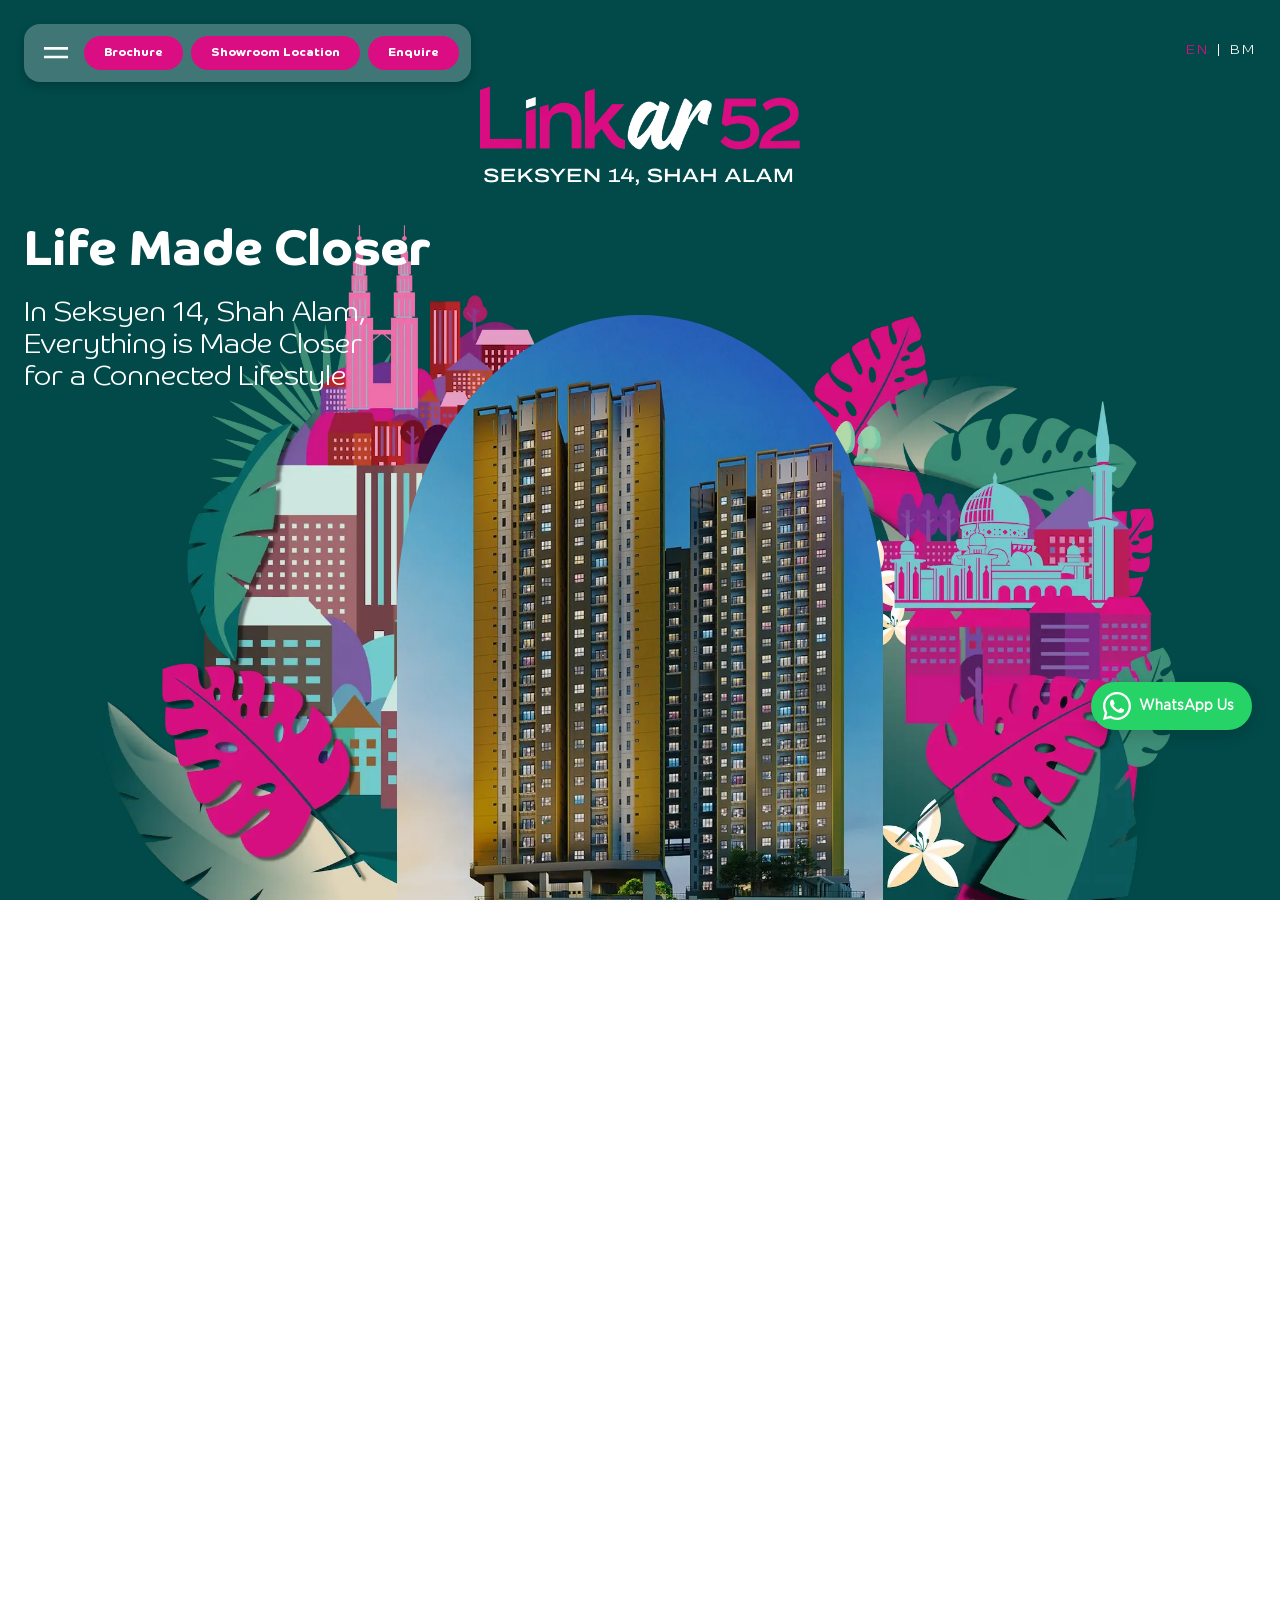
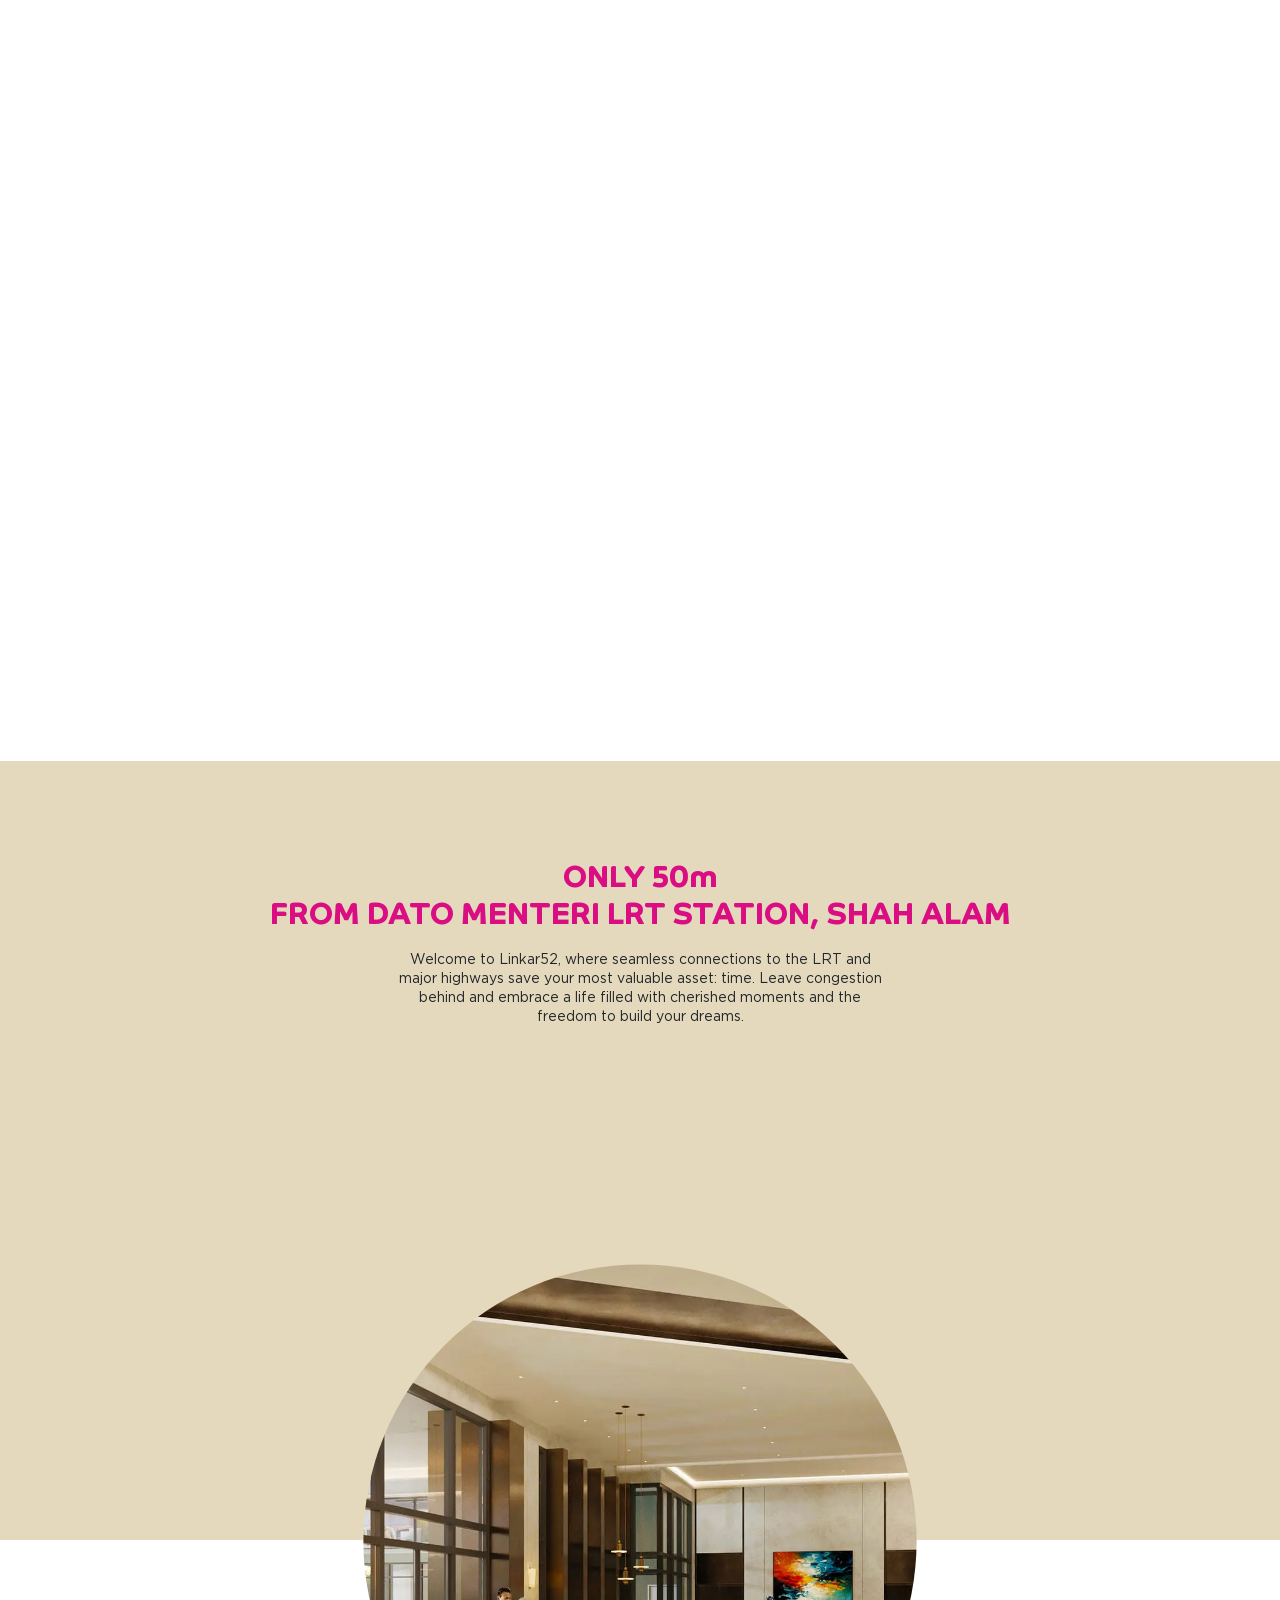
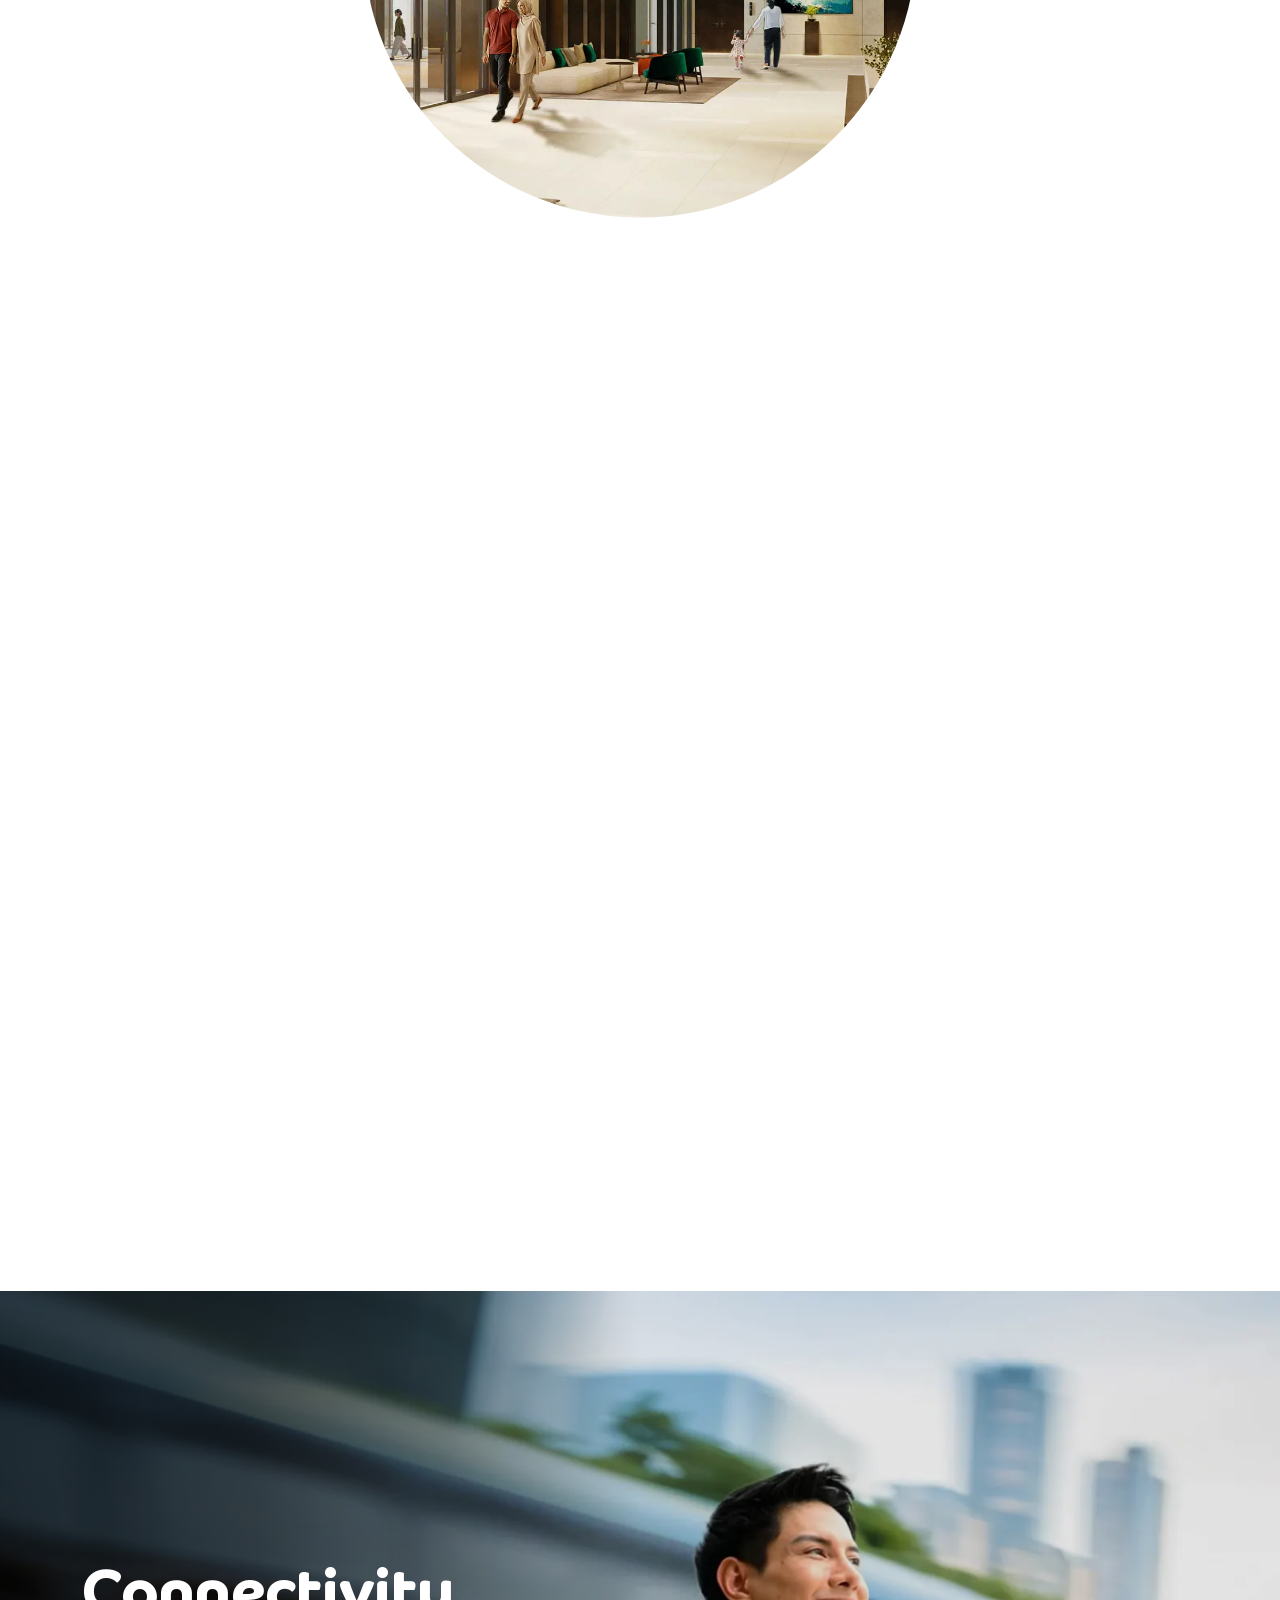
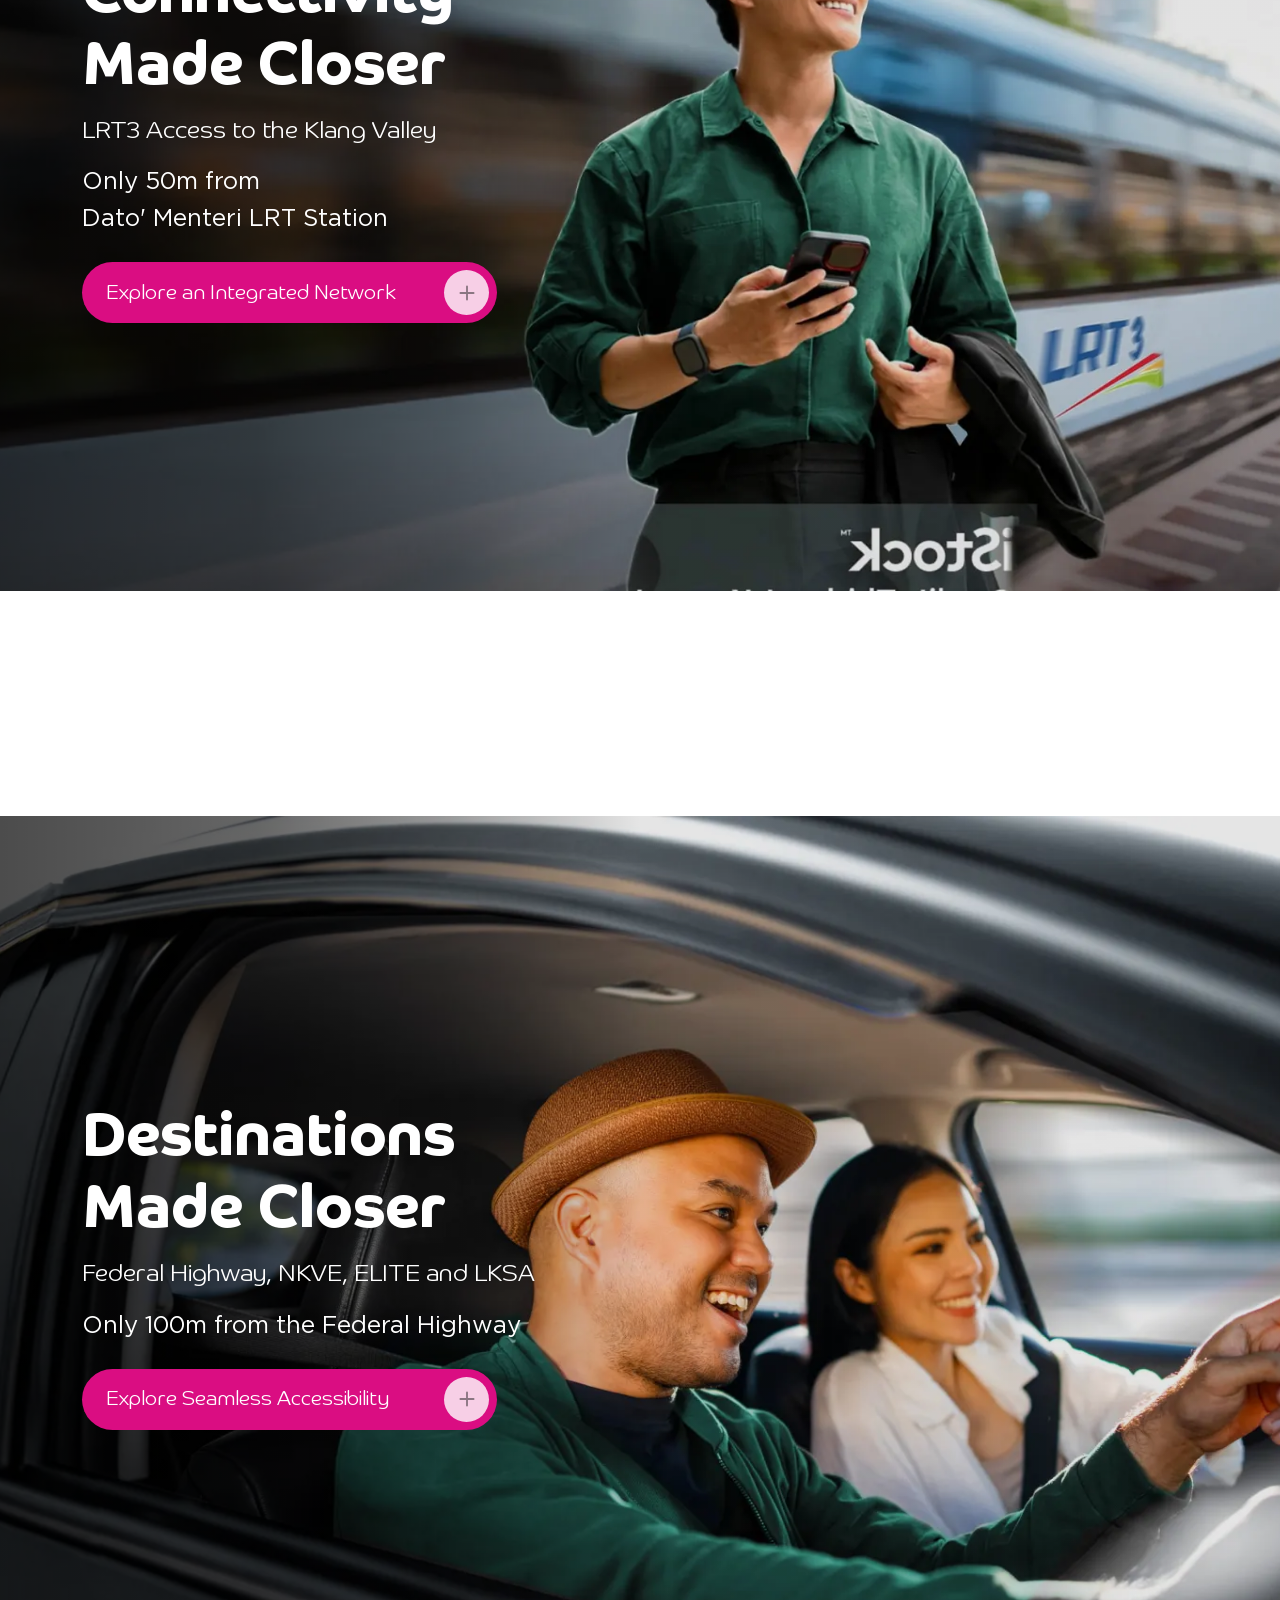
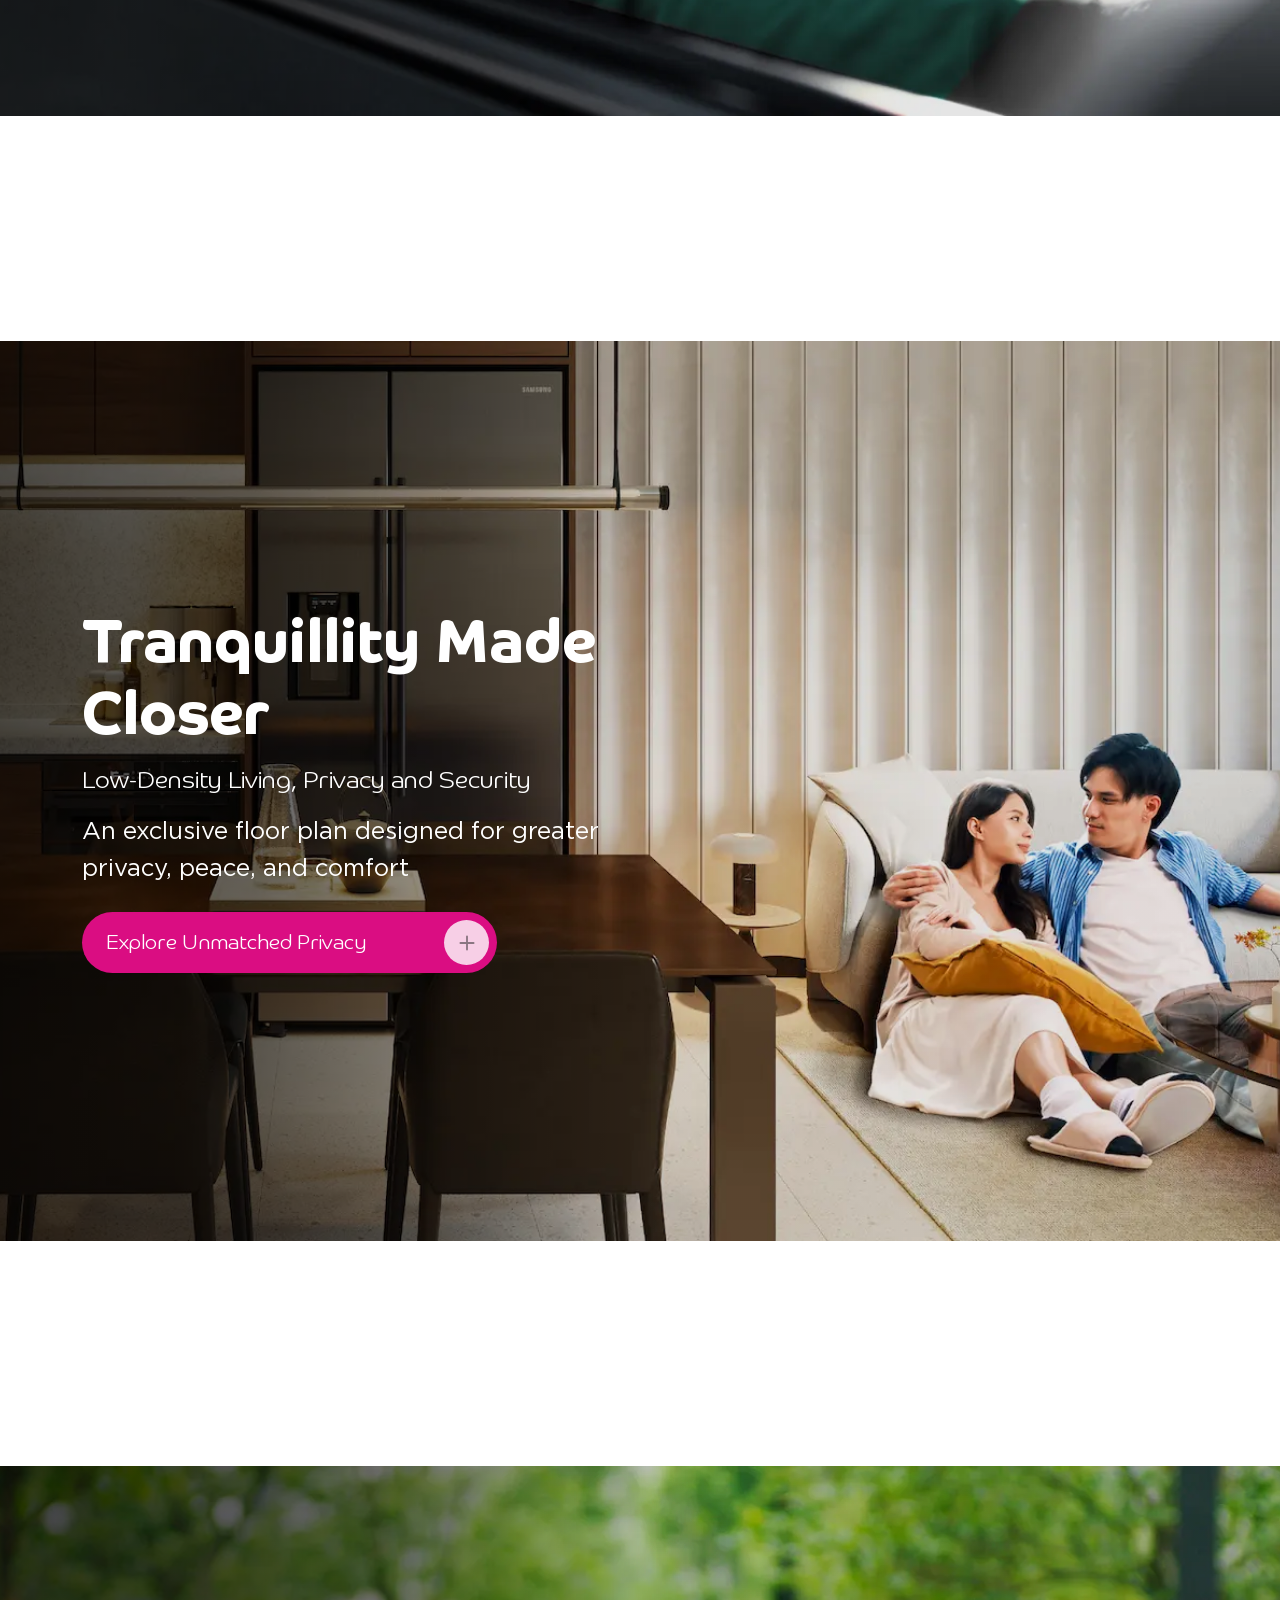
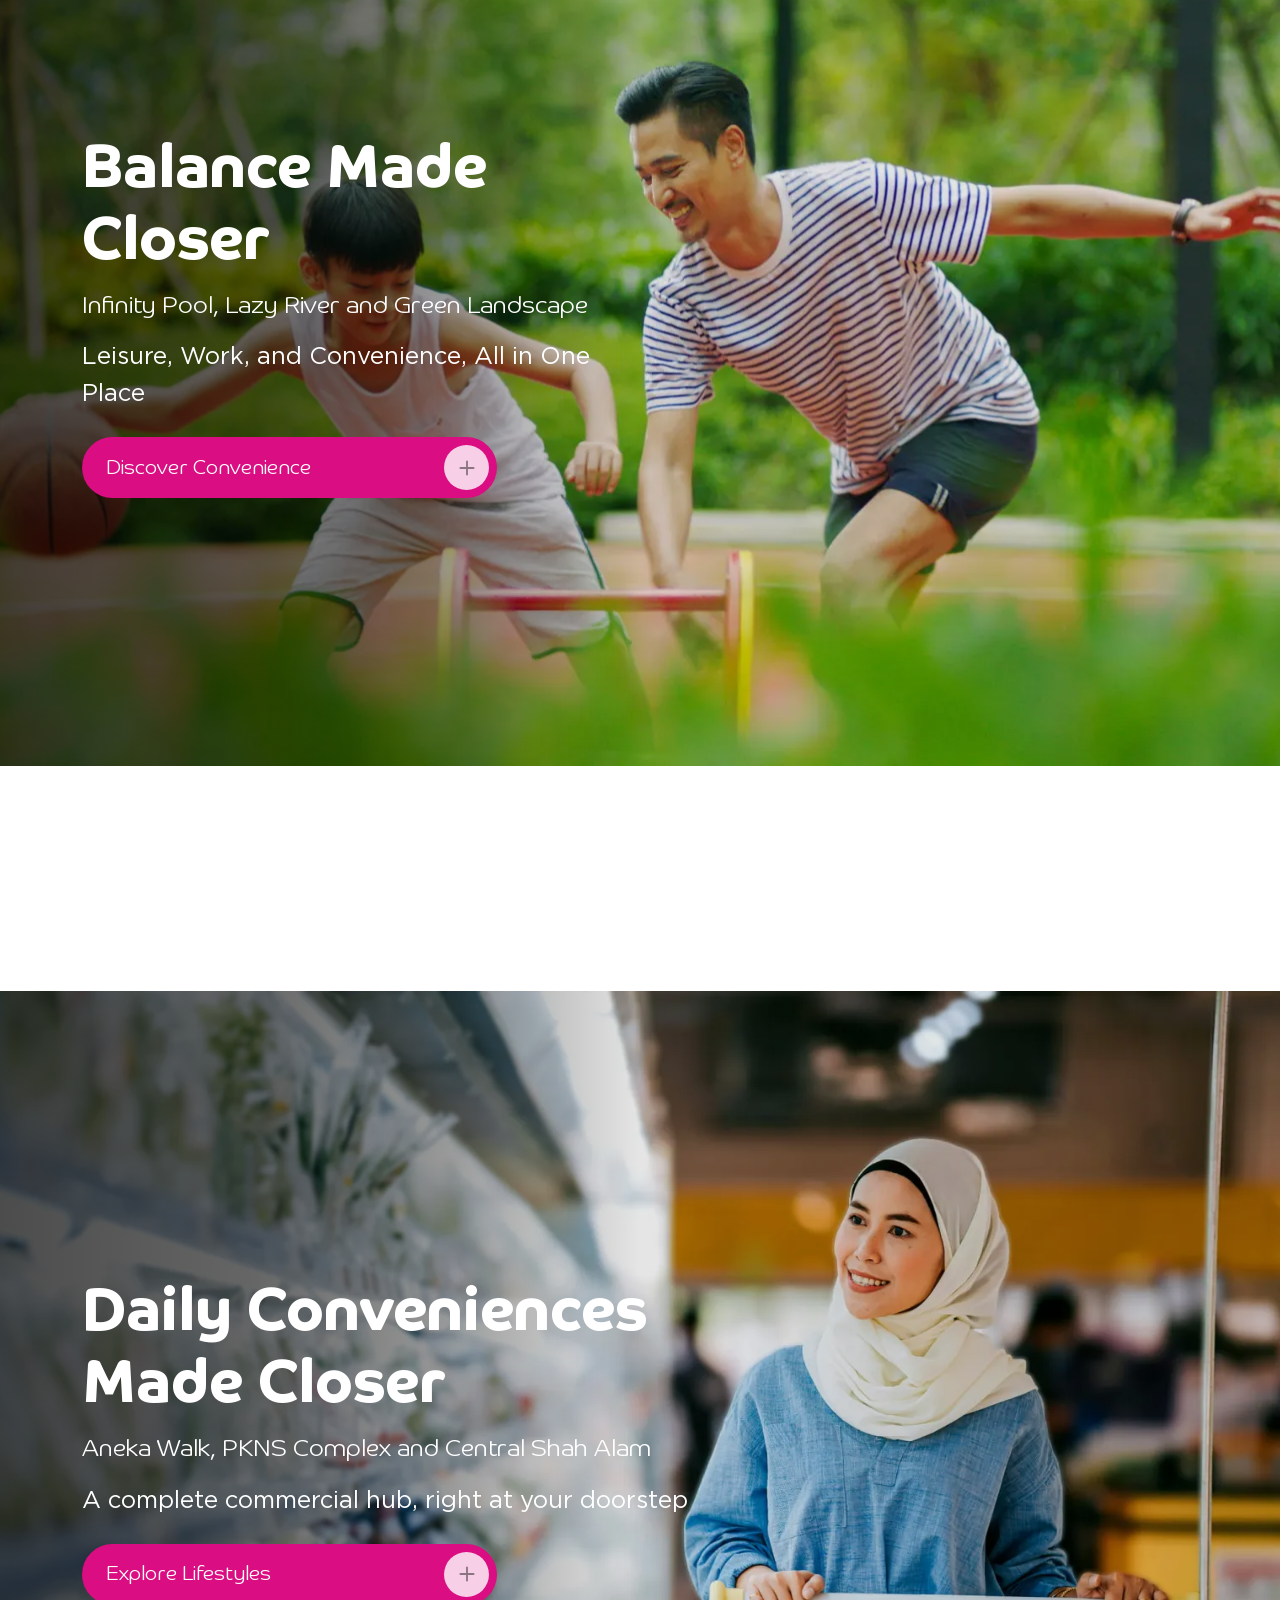
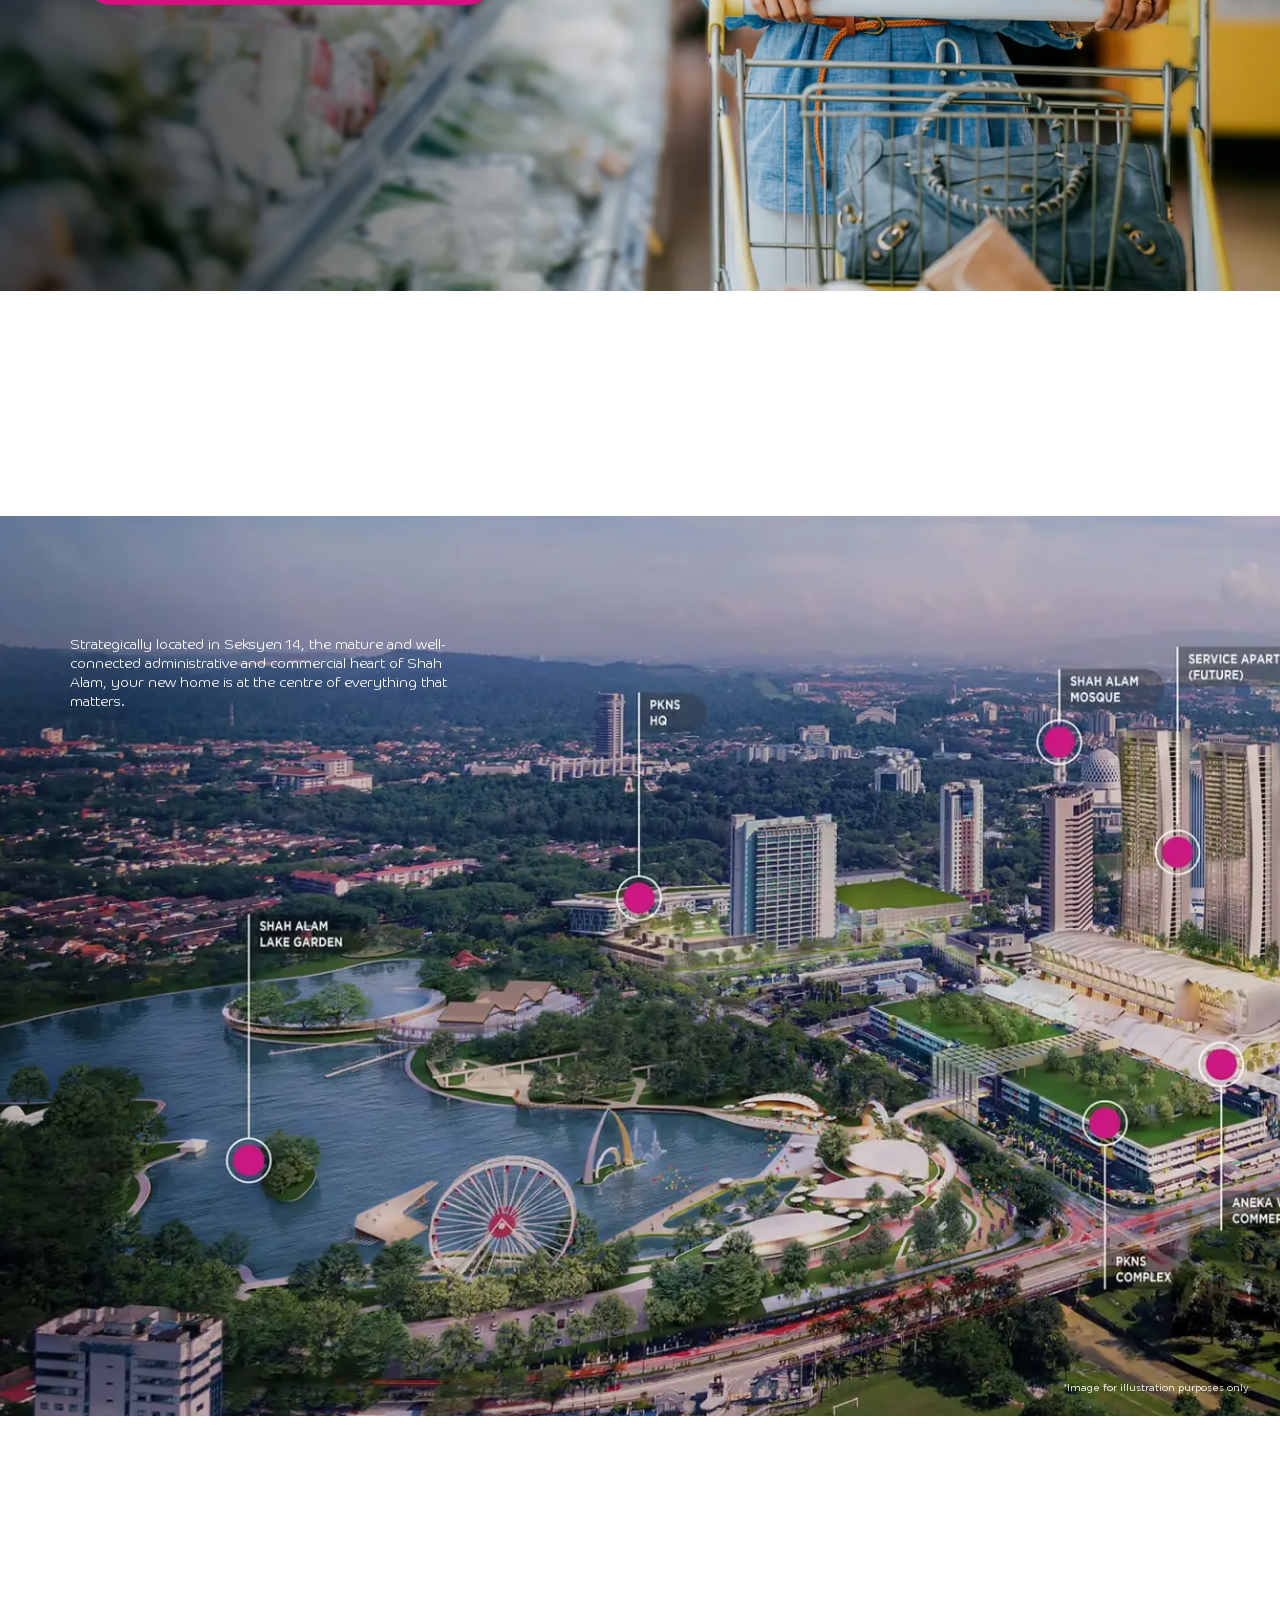
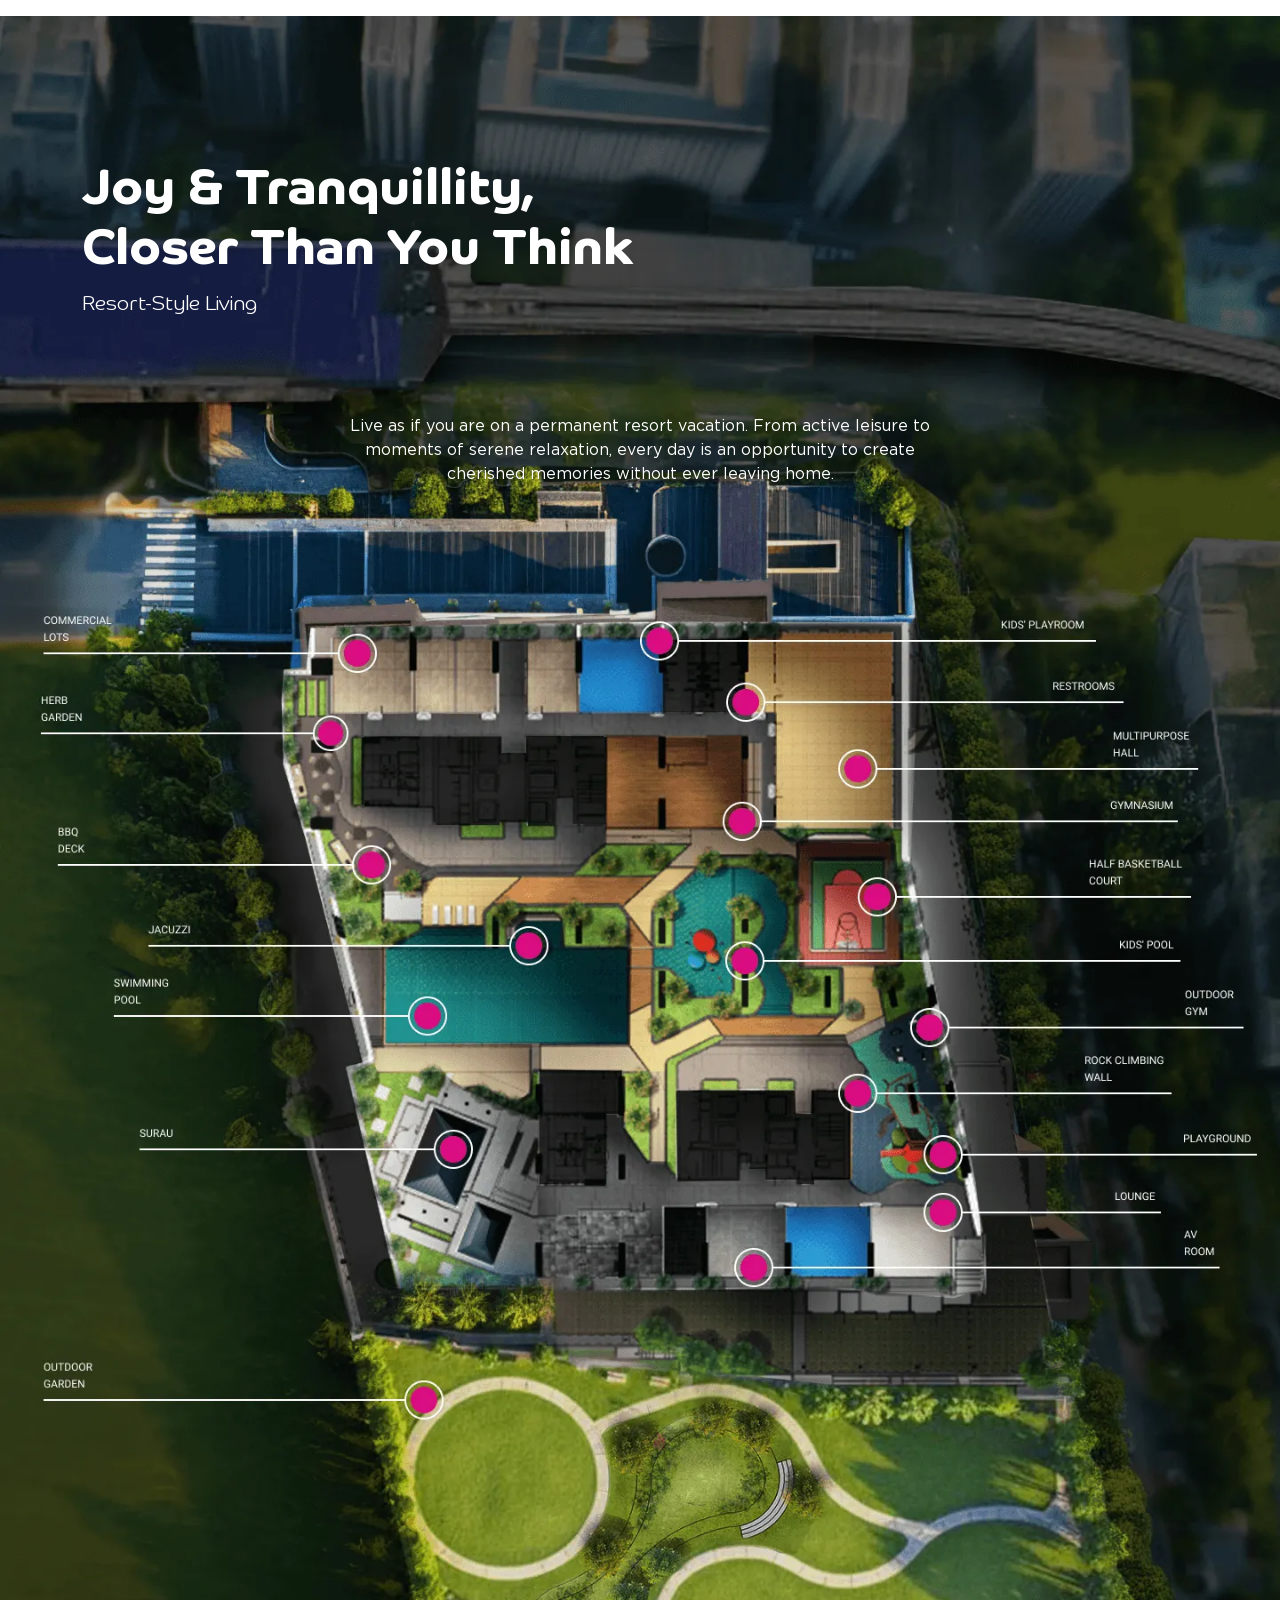
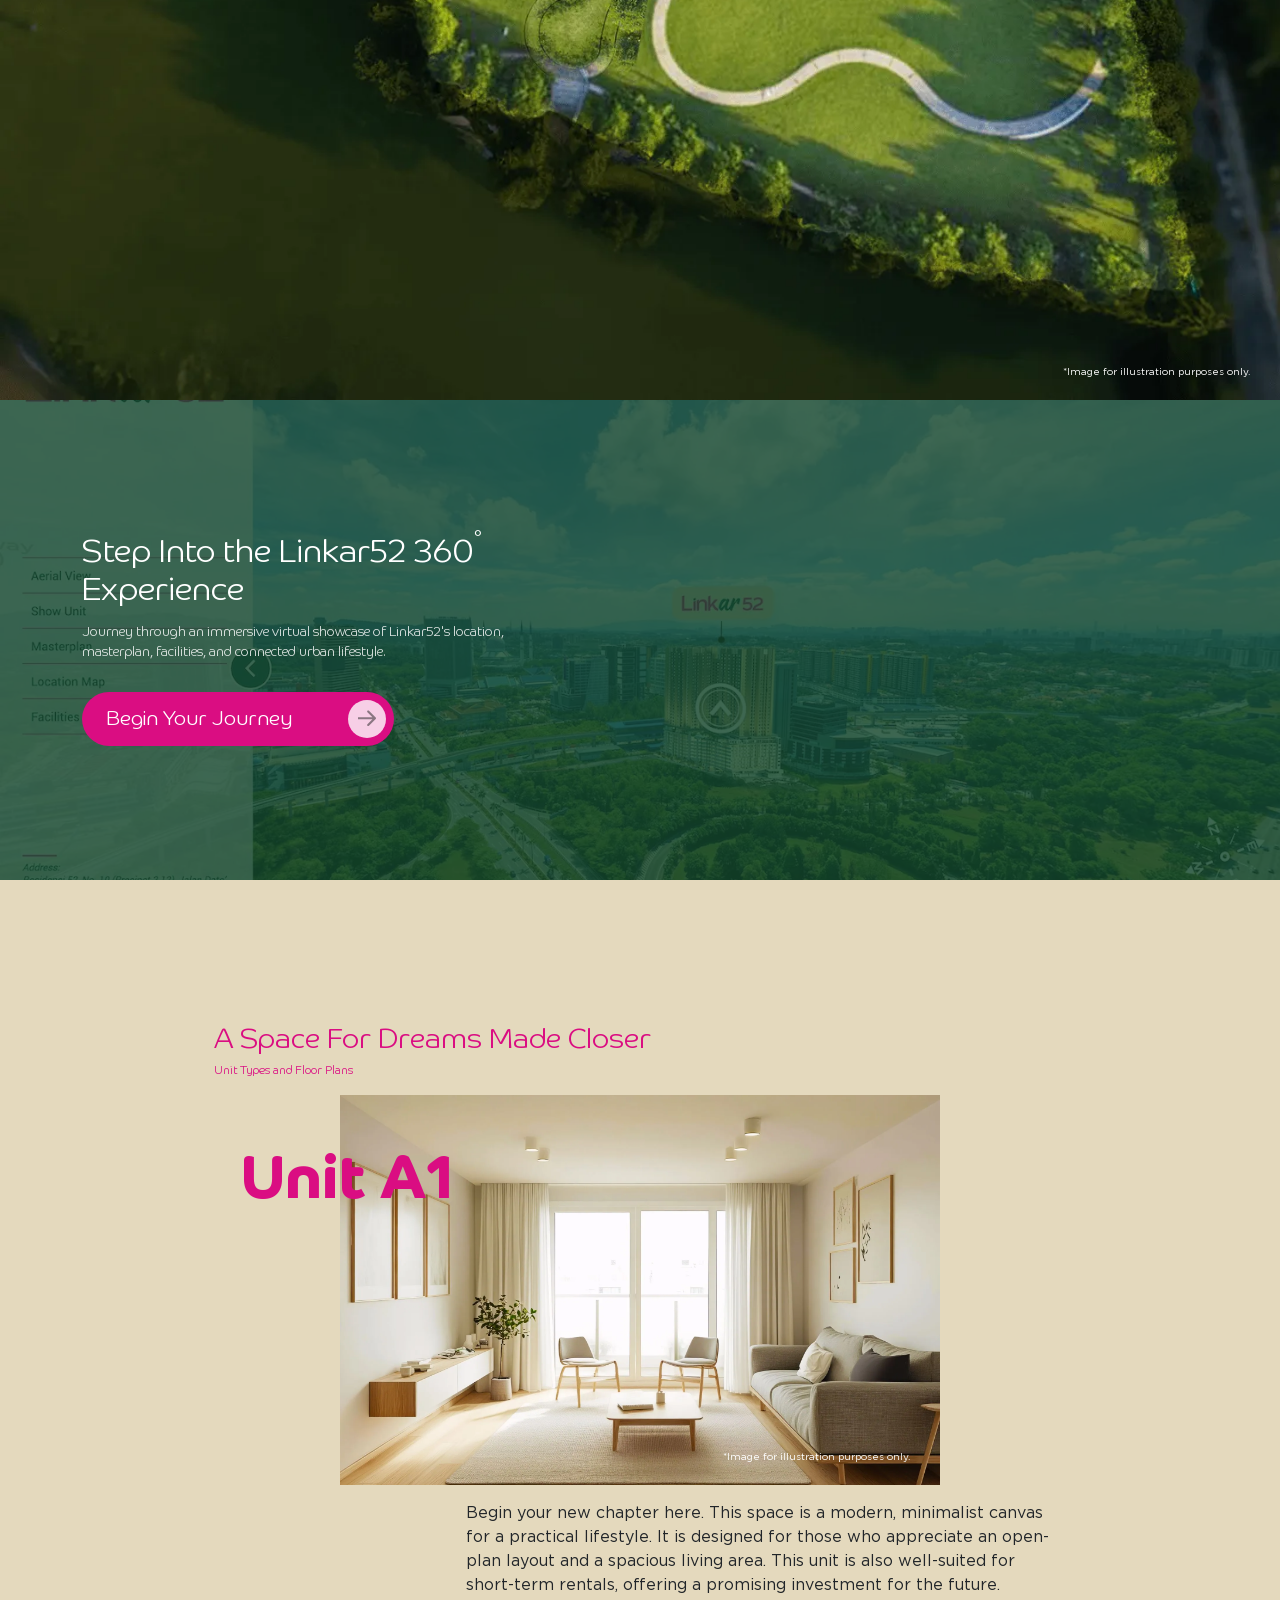
==== commit 13bd474c: "remove event popup" ====
--- a/index-en.html
+++ b/index-en.html
@@ -30,13 +30,6 @@
     <meta name="twitter:title" content="Linkar52 Shah Alam | Transit-Oriented Living in Seksyen 14 by PKNS" />
     <meta name="twitter:description" content="A transit-oriented development in Seksyen 14, Shah Alam. 50m from Dato' Menteri LRT Station." />
     <meta name="twitter:image" content="https://pknslinkar52.com.my/assets/images/fb-share.jpg" />
-
-
-    <!-- Preload event popup image (shown immediately on load) -->
-    <link rel="preload" as="image" href="/assets/m_images/l52-signing-mobile.webp?v=2"
-          media="(max-width: 767px)" fetchpriority="high" />
-    <link rel="preload" as="image" href="/assets/images/l52-signing-desktop.webp"
-          media="(min-width: 768px)" fetchpriority="high" />
     <!-- Preload LCP images (desktop + mobile) -->
     <link rel="preload" as="image" href="/assets/images/linkar-graphic-2.webp"
           fetchpriority="high" />
@@ -1355,7 +1348,7 @@
           </div>
           <div class="w-100 d-flex justify-content-end Img_1">
             <img
-              src="/assets/images/linkar_52_playground.webp"
+              src="/assets/images/linkar_52_playground.webp" srcset="/cdn-cgi/image/width=600,quality=75,format=auto/assets/images/linkar_52_playground.webp 600w, /cdn-cgi/image/width=900,quality=75,format=auto/assets/images/linkar_52_playground.webp 900w, /cdn-cgi/image/width=1200,quality=75,format=auto/assets/images/linkar_52_playground.webp 1200w" sizes="85vw"
               width="85%"
               alt="Children's playground at Linkar52"
               class="object-fit-contain" loading="lazy" decoding="async" />
@@ -2764,31 +2757,31 @@
             <div class="splide__track">
               <ul class="splide__list">
                 <li class="splide__slide">
-                  <img width="1200" height="750" src="/assets/gallery/residensi-linkar52-main-entrance-shah-alam.webp?v=2" alt="Main entrance of Residensi Linkar52, Shah Alam" loading="lazy" decoding="async" />
+                  <img width="1200" height="750" src="/assets/gallery/residensi-linkar52-main-entrance-shah-alam.webp?v=2" srcset="/cdn-cgi/image/width=480,quality=75,format=auto/assets/gallery/residensi-linkar52-main-entrance-shah-alam.webp?v=2 480w, /cdn-cgi/image/width=800,quality=75,format=auto/assets/gallery/residensi-linkar52-main-entrance-shah-alam.webp?v=2 800w, /cdn-cgi/image/width=1200,quality=75,format=auto/assets/gallery/residensi-linkar52-main-entrance-shah-alam.webp?v=2 1200w" sizes="(max-width: 800px) 90vw, 700px" alt="Main entrance of Residensi Linkar52, Shah Alam" loading="lazy" decoding="async" />
                 </li>
                 <li class="splide__slide">
-                  <img width="1200" height="750" src="/assets/gallery/residensi-linkar52-central-park.webp?v=2" alt="Central landscaped park at Residensi Linkar52, Shah Alam" loading="lazy" decoding="async" />
+                  <img width="1200" height="750" src="/assets/gallery/residensi-linkar52-central-park.webp?v=2" srcset="/cdn-cgi/image/width=480,quality=75,format=auto/assets/gallery/residensi-linkar52-central-park.webp?v=2 480w, /cdn-cgi/image/width=800,quality=75,format=auto/assets/gallery/residensi-linkar52-central-park.webp?v=2 800w, /cdn-cgi/image/width=1200,quality=75,format=auto/assets/gallery/residensi-linkar52-central-park.webp?v=2 1200w" sizes="(max-width: 800px) 90vw, 700px" alt="Central landscaped park at Residensi Linkar52, Shah Alam" loading="lazy" decoding="async" />
                 </li>
                 <li class="splide__slide">
-                  <img width="1200" height="750" src="/assets/gallery/residensi-linkar52-childrens-splash-pool.webp?v=2" alt="Mushroom water feature in the children's splash pool at Residensi Linkar52" loading="lazy" decoding="async" />
+                  <img width="1200" height="750" src="/assets/gallery/residensi-linkar52-childrens-splash-pool.webp?v=2" srcset="/cdn-cgi/image/width=480,quality=75,format=auto/assets/gallery/residensi-linkar52-childrens-splash-pool.webp?v=2 480w, /cdn-cgi/image/width=800,quality=75,format=auto/assets/gallery/residensi-linkar52-childrens-splash-pool.webp?v=2 800w, /cdn-cgi/image/width=1200,quality=75,format=auto/assets/gallery/residensi-linkar52-childrens-splash-pool.webp?v=2 1200w" sizes="(max-width: 800px) 90vw, 700px" alt="Mushroom water feature in the children's splash pool at Residensi Linkar52" loading="lazy" decoding="async" />
                 </li>
                 <li class="splide__slide">
-                  <img width="1200" height="750" src="/assets/gallery/residensi-linkar52-family-pool.webp?v=2" alt="Family pool with children's splash area at Residensi Linkar52" loading="lazy" decoding="async" />
+                  <img width="1200" height="750" src="/assets/gallery/residensi-linkar52-family-pool.webp?v=2" srcset="/cdn-cgi/image/width=480,quality=75,format=auto/assets/gallery/residensi-linkar52-family-pool.webp?v=2 480w, /cdn-cgi/image/width=800,quality=75,format=auto/assets/gallery/residensi-linkar52-family-pool.webp?v=2 800w, /cdn-cgi/image/width=1200,quality=75,format=auto/assets/gallery/residensi-linkar52-family-pool.webp?v=2 1200w" sizes="(max-width: 800px) 90vw, 700px" alt="Family pool with children's splash area at Residensi Linkar52" loading="lazy" decoding="async" />
                 </li>
                 <li class="splide__slide">
-                  <img width="1200" height="750" src="/assets/gallery/residensi-linkar52-infinity-pool.webp?v=2" alt="Infinity swimming pool at Residensi Linkar52, Shah Alam" loading="lazy" decoding="async" />
+                  <img width="1200" height="750" src="/assets/gallery/residensi-linkar52-infinity-pool.webp?v=2" srcset="/cdn-cgi/image/width=480,quality=75,format=auto/assets/gallery/residensi-linkar52-infinity-pool.webp?v=2 480w, /cdn-cgi/image/width=800,quality=75,format=auto/assets/gallery/residensi-linkar52-infinity-pool.webp?v=2 800w, /cdn-cgi/image/width=1200,quality=75,format=auto/assets/gallery/residensi-linkar52-infinity-pool.webp?v=2 1200w" sizes="(max-width: 800px) 90vw, 700px" alt="Infinity swimming pool at Residensi Linkar52, Shah Alam" loading="lazy" decoding="async" />
                 </li>
                 <li class="splide__slide">
-                  <img width="1200" height="750" src="/assets/gallery/residensi-linkar52-indoor-playground.webp?v=2" alt="Indoor children's playground at Residensi Linkar52" loading="lazy" decoding="async" />
+                  <img width="1200" height="750" src="/assets/gallery/residensi-linkar52-indoor-playground.webp?v=2" srcset="/cdn-cgi/image/width=480,quality=75,format=auto/assets/gallery/residensi-linkar52-indoor-playground.webp?v=2 480w, /cdn-cgi/image/width=800,quality=75,format=auto/assets/gallery/residensi-linkar52-indoor-playground.webp?v=2 800w, /cdn-cgi/image/width=1200,quality=75,format=auto/assets/gallery/residensi-linkar52-indoor-playground.webp?v=2 1200w" sizes="(max-width: 800px) 90vw, 700px" alt="Indoor children's playground at Residensi Linkar52" loading="lazy" decoding="async" />
                 </li>
                 <li class="splide__slide">
-                  <img width="1200" height="750" src="/assets/gallery/residensi-linkar52-living-room.webp?v=2" alt="Living room in a Residensi Linkar52 serviced apartment" loading="lazy" decoding="async" />
+                  <img width="1200" height="750" src="/assets/gallery/residensi-linkar52-living-room.webp?v=2" srcset="/cdn-cgi/image/width=480,quality=75,format=auto/assets/gallery/residensi-linkar52-living-room.webp?v=2 480w, /cdn-cgi/image/width=800,quality=75,format=auto/assets/gallery/residensi-linkar52-living-room.webp?v=2 800w, /cdn-cgi/image/width=1200,quality=75,format=auto/assets/gallery/residensi-linkar52-living-room.webp?v=2 1200w" sizes="(max-width: 800px) 90vw, 700px" alt="Living room in a Residensi Linkar52 serviced apartment" loading="lazy" decoding="async" />
                 </li>
                 <li class="splide__slide">
-                  <img width="1200" height="750" src="/assets/gallery/residensi-linkar52-kitchen-dining.webp?v=2" alt="Kitchen and dining area in a Residensi Linkar52 serviced apartment" loading="lazy" decoding="async" />
+                  <img width="1200" height="750" src="/assets/gallery/residensi-linkar52-kitchen-dining.webp?v=2" srcset="/cdn-cgi/image/width=480,quality=75,format=auto/assets/gallery/residensi-linkar52-kitchen-dining.webp?v=2 480w, /cdn-cgi/image/width=800,quality=75,format=auto/assets/gallery/residensi-linkar52-kitchen-dining.webp?v=2 800w, /cdn-cgi/image/width=1200,quality=75,format=auto/assets/gallery/residensi-linkar52-kitchen-dining.webp?v=2 1200w" sizes="(max-width: 800px) 90vw, 700px" alt="Kitchen and dining area in a Residensi Linkar52 serviced apartment" loading="lazy" decoding="async" />
                 </li>
                 <li class="splide__slide">
-                  <img width="1200" height="750" src="/assets/gallery/residensi-linkar52-grand-lobby.webp?v=2" alt="Grand lobby at Residensi Linkar52" loading="lazy" decoding="async" />
+                  <img width="1200" height="750" src="/assets/gallery/residensi-linkar52-grand-lobby.webp?v=2" srcset="/cdn-cgi/image/width=480,quality=75,format=auto/assets/gallery/residensi-linkar52-grand-lobby.webp?v=2 480w, /cdn-cgi/image/width=800,quality=75,format=auto/assets/gallery/residensi-linkar52-grand-lobby.webp?v=2 800w, /cdn-cgi/image/width=1200,quality=75,format=auto/assets/gallery/residensi-linkar52-grand-lobby.webp?v=2 1200w" sizes="(max-width: 800px) 90vw, 700px" alt="Grand lobby at Residensi Linkar52" loading="lazy" decoding="async" />
                 </li>
               </ul>
             </div>
@@ -2807,36 +2800,36 @@
       <div class="Home_Section_Six">
         <div class="Main_Image">
           <img width="866" height="551" alt="Linkar52 — illustration of family activities at Level 8 facilities (main image)"
-            src="/assets/images/galeri-1-main.webp"
+            src="/assets/images/galeri-1-main.webp" srcset="/cdn-cgi/image/width=640,quality=75,format=auto/assets/images/galeri-1-main.webp 640w" sizes="(max-width: 768px) 100vw, 50vw"
             id="1_Main_Image"
             class="visible" loading="lazy" decoding="async" />
-          <img width="866" height="551" alt="Linkar52 — illustration of family activities at Level 8 facilities (main image)" src="/assets/images/galeri-2-main.webp" id="2_Main_Image" loading="lazy" decoding="async" />
+          <img width="866" height="551" alt="Linkar52 — illustration of family activities at Level 8 facilities (main image)" src="/assets/images/galeri-2-main.webp" srcset="/cdn-cgi/image/width=640,quality=75,format=auto/assets/images/galeri-2-main.webp 640w" sizes="(max-width: 768px) 100vw, 50vw" id="2_Main_Image" loading="lazy" decoding="async" />
         </div>
         <div class="Top_Right_Image">
           <img width="751" height="478" alt="Linkar52 — illustration of family activities at Level 8 facilities (top right image)"
-            src="/assets/images/galeri-1-right.webp"
+            src="/assets/images/galeri-1-right.webp" srcset="/cdn-cgi/image/width=640,quality=75,format=auto/assets/images/galeri-1-right.webp 640w" sizes="(max-width: 768px) 100vw, 50vw"
             id="1_Top_Right_Image"
             class="visible" loading="lazy" decoding="async" />
           <img width="751" height="478" alt="Linkar52 — illustration of family activities at Level 8 facilities (top right image)"
-            src="/assets/images/galeri-2-right.webp"
+            src="/assets/images/galeri-2-right.webp" srcset="/cdn-cgi/image/width=640,quality=75,format=auto/assets/images/galeri-2-right.webp 640w" sizes="(max-width: 768px) 100vw, 50vw"
             id="2_Top_Right_Image" loading="lazy" decoding="async" />
         </div>
         <div class="Bottom_Left_Image">
           <img width="771" height="478" alt="Linkar52 — illustration of family activities at Level 8 facilities (bottom left image)"
-            src="/assets/images/galeri-1-bottom-left.webp"
+            src="/assets/images/galeri-1-bottom-left.webp" srcset="/cdn-cgi/image/width=640,quality=75,format=auto/assets/images/galeri-1-bottom-left.webp 640w" sizes="(max-width: 768px) 100vw, 50vw"
             id="1_Bottom_Left_Image"
             class="visible" loading="lazy" decoding="async" />
           <img width="2500" height="1500" alt="Linkar52 — illustration of family activities at Level 8 facilities (bottom left image)"
-            src="/assets/images/galeri-2-bottom-left.webp"
+            src="/assets/images/galeri-2-bottom-left.webp" srcset="/cdn-cgi/image/width=640,quality=75,format=auto/assets/images/galeri-2-bottom-left.webp 640w, /cdn-cgi/image/width=1000,quality=75,format=auto/assets/images/galeri-2-bottom-left.webp 1000w, /cdn-cgi/image/width=1600,quality=75,format=auto/assets/images/galeri-2-bottom-left.webp 1600w" sizes="(max-width: 768px) 100vw, 50vw"
             id="2_Bottom_Left_Image" loading="lazy" decoding="async" />
         </div>
         <div class="Bottom_Right_Image">
           <img width="751" height="478" alt="Linkar52 — illustration of family activities at Level 8 facilities (bottom right image)"
-            src="/assets/images/galeri-1-bottom-right.webp"
+            src="/assets/images/galeri-1-bottom-right.webp" srcset="/cdn-cgi/image/width=640,quality=75,format=auto/assets/images/galeri-1-bottom-right.webp 640w" sizes="(max-width: 768px) 100vw, 50vw"
             id="1_Bottom_Right_Image"
             class="visible" loading="lazy" decoding="async" />
           <img width="751" height="478" alt="Linkar52 — illustration of family activities at Level 8 facilities (bottom right image)"
-            src="/assets/images/galeri-2-bottom-right.webp"
+            src="/assets/images/galeri-2-bottom-right.webp" srcset="/cdn-cgi/image/width=640,quality=75,format=auto/assets/images/galeri-2-bottom-right.webp 640w" sizes="(max-width: 768px) 100vw, 50vw"
             id="2_Bottom_Right_Image" loading="lazy" decoding="async" />
         </div>
         <div class="Top_Text_Box">
@@ -4050,42 +4043,6 @@
       });
     });
   </script>
-
-  <!-- Event Popup (shows on page load) -->
-  <div id="eventPopup" role="dialog" aria-modal="true" aria-label="Linkar52 invitation — Invest In Your Dream: 1 November 2026, 10AM to 3PM at Galeria SA Sentral, Seksyen 14, Shah Alam. Stand a chance to win amazing prizes">
-    <div class="event-popup-box">
-      <picture>
-        <source media="(max-width: 767px)" srcset="/assets/m_images/l52-signing-mobile.webp?v=2" />
-        <img src="/assets/images/l52-signing-desktop.webp" alt="Linkar52 invitation — Invest In Your Dream: 1 November 2026, 10AM to 3PM at Galeria SA Sentral, Seksyen 14, Shah Alam. Stand a chance to win amazing prizes" loading="eager" fetchpriority="high" decoding="async" />
-      </picture>
-      <button type="button" id="eventPopupClose" aria-label="Close"></button>
-    </div>
-  </div>
-  <style>
-    #eventPopup { position: fixed; inset: 0; z-index: 1000000; display: flex; align-items: center; justify-content: center; padding: 16px; background: rgba(0, 0, 0, 0.65); }
-    #eventPopup.is-closed { display: none; }
-    #eventPopup .event-popup-box { position: relative; line-height: 0; }
-    #eventPopup picture, #eventPopup img { display: block; }
-    #eventPopup img { max-width: min(92vw, 820px); max-height: 88vh; width: auto; height: auto; border-radius: 6px; box-shadow: 0 10px 40px rgba(0, 0, 0, 0.45); }
-    #eventPopup #eventPopupClose { position: absolute; top: 0; right: 0; width: 48px; height: 48px; padding: 0; border: 0; background: transparent; cursor: pointer; }
-    #eventPopup #eventPopupClose:focus-visible { outline: 2px solid #da0d82; outline-offset: -4px; border-radius: 6px; }
-  </style>
-  <script>
-    (function () {
-      var popup = document.getElementById("eventPopup");
-      var closeBtn = document.getElementById("eventPopupClose");
-      function closePopup() {
-        popup.classList.add("is-closed");
-        document.removeEventListener("keydown", onKey);
-      }
-      function onKey(e) { if (e.key === "Escape") closePopup(); }
-      closeBtn.addEventListener("click", closePopup);
-      popup.addEventListener("click", function (e) { if (e.target === popup) closePopup(); });
-      document.addEventListener("keydown", onKey);
-      closeBtn.focus({ preventScroll: true });
-    })();
-  </script>
-  <!-- Event Popup End -->
 
   <!-- Floating WhatsApp Widget -->
   <a
